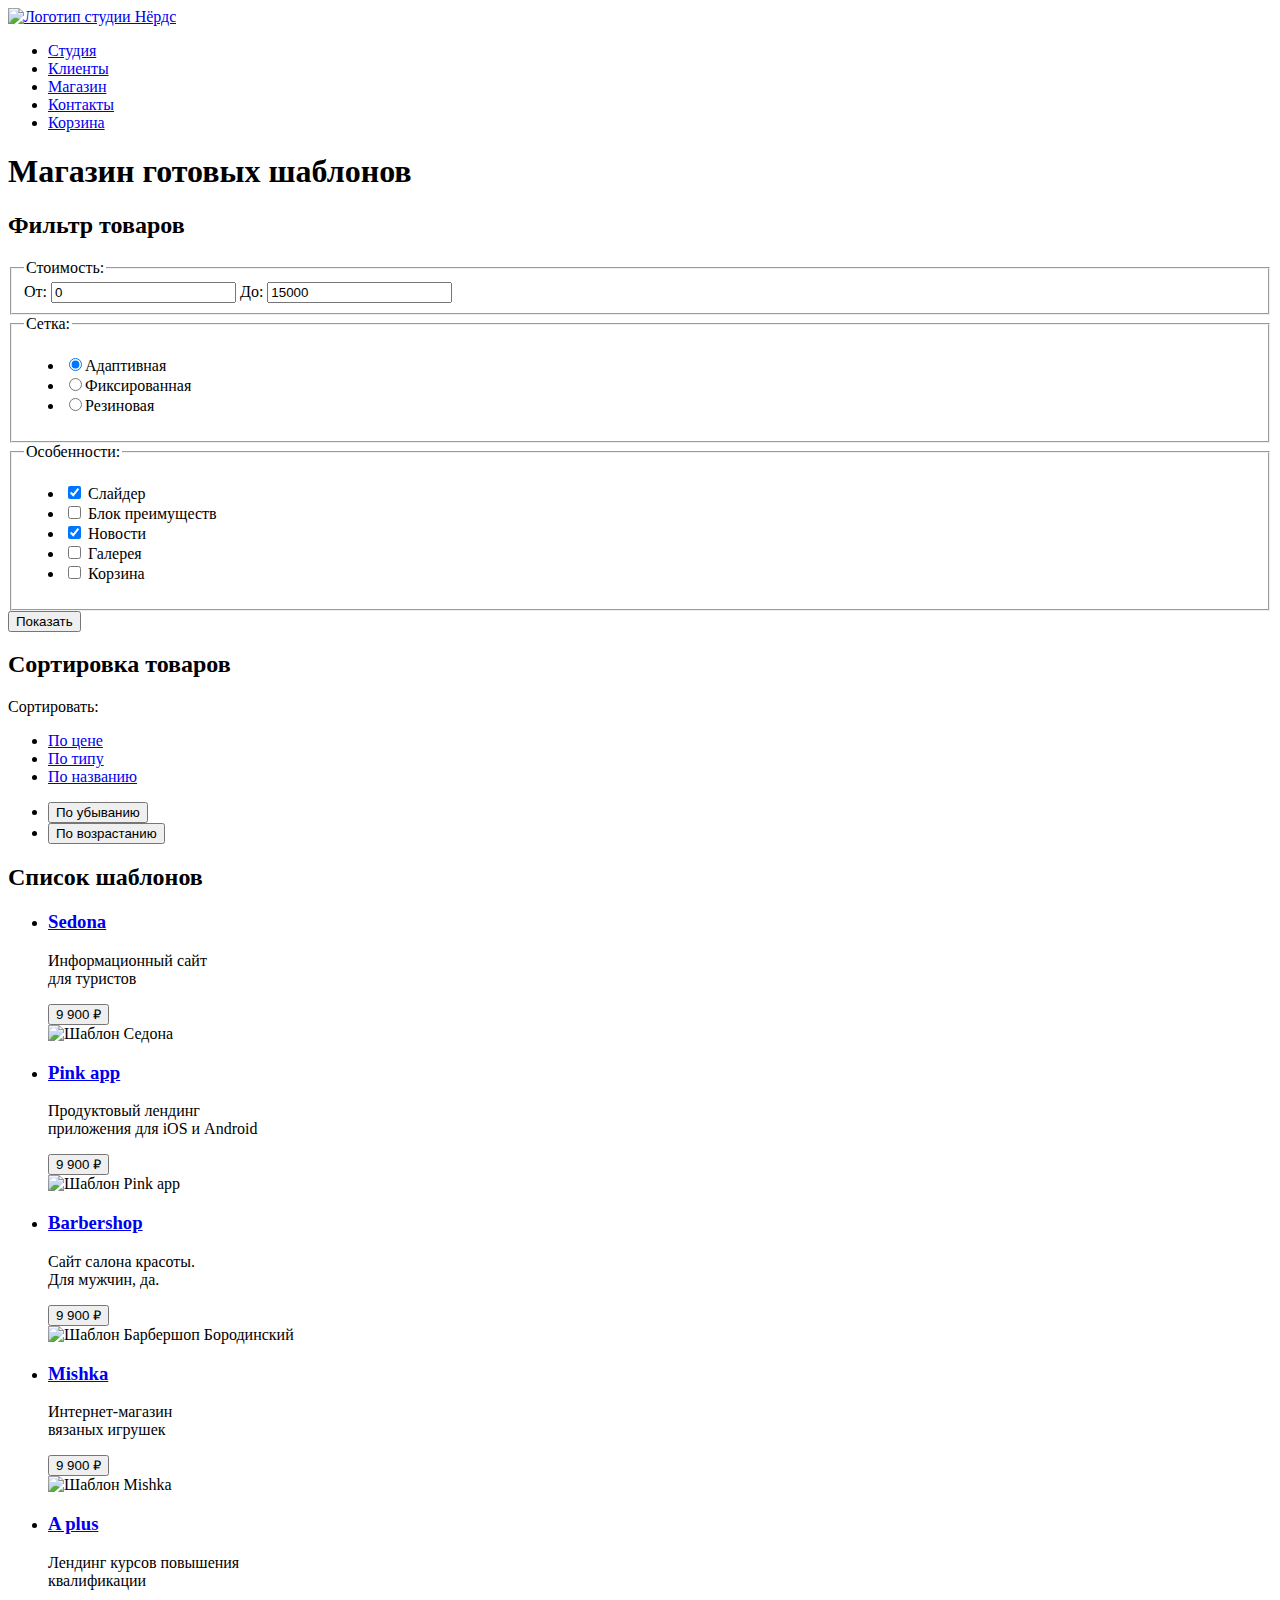
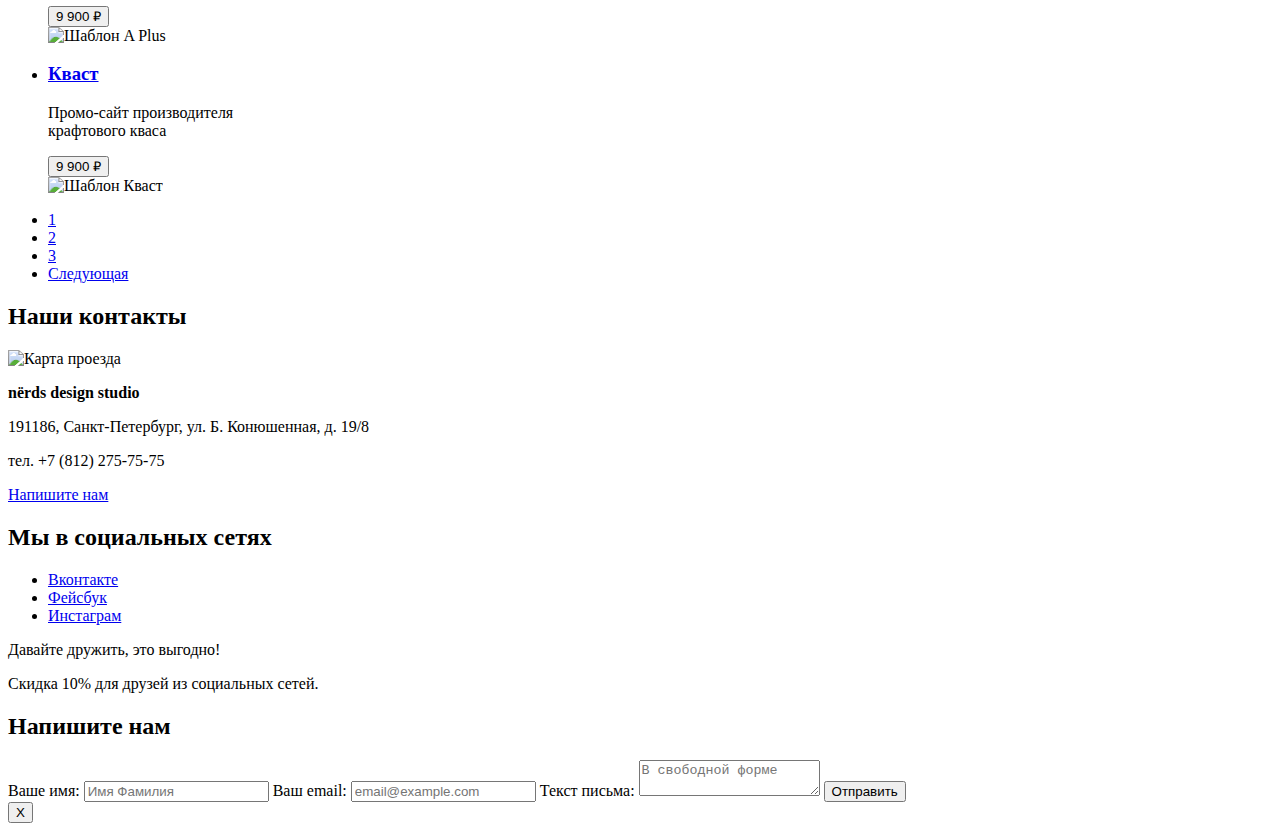
==== catalog.html @ 78744dea "Правки страницы каталога" ====
<!DOCTYPE html>
<html lang="ru">
  <head>
    <meta charset="utf-8">
    <title>HTML Academy: Нёрдс</title>
  </head>
  <body>
    <header>
      <nav>
        <a href="index.html" title="Перейти на главную страницу">
          <img src="https://via.placeholder.com/150x100" alt="Логотип студии Нёрдс">
        </a>
        <ul>
          <li><a href="#">Студия</a></li>
          <li><a href="#">Клиенты</a></li>
          <li><a href="#">Магазин</a></li>
          <li><a href="#">Контакты</a></li>
          <li><a href="#">Корзина</a></li>
        </ul>
      </nav>
    </header>

    <main>
      <h1>Магазин готовых шаблонов</h1>
      <section>
        <h2>Фильтр товаров</h2>
        <form action="https://echo.htmlacademy.ru">
          <fieldset>
            <legend>Стоимость:</legend>
            <div>
              <!--TODO: Диапазон цен-->
            </div>
            <label>От:
              <input type="number" name="min-price" value="0">
            </label>
            <label>До:
              <input type="number" name="max-price" value="15000">
            </label>
          </fieldset>
          <fieldset>
            <legend>Сетка:</legend>
            <ul>
              <li>
                <label>
                  <input type="radio" name="grid" value="adaptive" checked>Адаптивная
                </label>
              </li>
              <li>
                <label>
                  <input type="radio" name="grid" value="fixed">Фиксированная
                </label>
              </li>
              <li>
                <label>
                  <input type="radio" name="grid" value="flex">Резиновая
                </label>
              </li>
           </ul>
          </fieldset>
          <fieldset>
            <legend>Особенности:</legend>
            <ul>
              <li>
                <div>
                  <input type="checkbox" name="slider" id="filter-slider" checked>
                  <label for="filter-slider">Слайдер</label>
                </div>
              </li>
              <li>
                <div>
                  <input type="checkbox" name="advantages" id="filter-advantages">
                  <label for="filter-advantages">Блок преимуществ</label>
                </div>
              </li>
              <li>
                <div>
                  <input type="checkbox" name="news" id="filter-news" checked>
                  <label for="filter-news">Новости</label>
                </div>
              </li>
              <li>
                <div>
                  <input type="checkbox" name="gallery" id="filter-gallery">
                  <label for="filter-gallery">Галерея</label>
                </div>
              </li>
              <li>
                <div>
                  <input type="checkbox" name="cart" id="filter-cart">
                  <label for="filter-cart">Корзина</label>
                </div>
              </li>
            </ul>
          </fieldset>
          <button>Показать</button>
        </form>
      </section>

      <section>
        <h2>Сортировка товаров</h2>
        <p>Сортировать:</p>
        <ul>
          <li>
            <a href="#">По цене</a>
          </li>
          <li>
            <a href="#">По типу</a>
          </li>
          <li>
            <a href="#">По названию</a>
          </li>
        </ul>
        <ul>
          <li>
            <button type="button">
              <span>По убыванию</span>
            </button>
          </li>
          <li>
            <button type="button">
              <span>По возрастанию</span>
            </button>
          </li>
        </ul>
      </section>

      <section>
        <h2>Список шаблонов</h2>
        <ul>
          <li>
            <div>
              <a href="#">
                <h3>Sedona</h3>
              </a>
              <p>Информационный сайт<br> для туристов</p>
              <button type="button">9 900 ₽</button>
            </div>
            <img src="https://via.placeholder.com/150x100" alt="Шаблон Седона">
          </li>
          <li>
            <div>
              <a href="#">
                <h3>Pink app</h3>
              </a>
              <p>Продуктовый лендинг<br> приложения для iOS и Android</p>
              <button type="button">9 900 ₽</button>
            </div>
            <img src="https://via.placeholder.com/150x100" alt="Шаблон Pink app">
          </li>
          <li>
            <div>
              <a href="#">
                <h3>Barbershop</h3>
              </a>
              <p>Сайт салона красоты.<br> Для мужчин, да.</p>
              <button type="button">9 900 ₽</button>
            </div>
            <img src="https://via.placeholder.com/150x100" alt="Шаблон Барбершоп Бородинский">
          </li>
          <li>
            <div>
              <a href="#">
                <h3>Mishka</h3>
              </a>
              <p>Интернет-магазин<br> вязаных игрушек</p>
              <button type="button">9 900 ₽</button>
            </div>
            <img src="https://via.placeholder.com/150x100" alt="Шаблон Mishka">
          </li>
          <li>
            <div>
              <a href="#">
                <h3>A plus</h3>
              </a>
              <p>Лендинг курсов повышения<br> квалификации</p>
              <button type="button">9 900 ₽</button>
            </div>
            <img src="https://via.placeholder.com/150x100" alt="Шаблон A Plus">
          </li>
          <li>
            <div>
              <a href="#">
                <h3>Кваст</h3>
              </a>
              <p>Промо-сайт производителя<br> крафтового кваса</p>
              <button type="button">9 900 ₽</button>
            </div>
            <img src="https://via.placeholder.com/150x100" alt="Шаблон Кваст">
          </li>
        </ul>
        <div>
          <ul>
            <li>
              <a href="?page=1">
                <span>1</span>
              </a>
            </li>
            <li>
              <a href="#">
                <span>2</span>
              </a>
            </li>
            <li>
              <a href="#">
                <span>3</span>
              </a>
            </li>
            <li>
              <a href="#">
                <span>Следующая</span>
              </a>
            </li>
          </ul>
        </div>
      </section>
    </main>

    <footer>
      <section>
        <h2 >Наши контакты</h2>
        <img src="https://via.placeholder.com/150x100" alt="Карта проезда">
        <div>
          <p><b>nёrds design studio</b></p>
          <p>191186, Санкт-Петербург, ул. Б. Конюшенная, д. 19/8</p>
          <p>тел. +7 (812) 275-75-75</p>
          <a href="#">Напишите нам</a>
        </div>
      </section>

      <section>
        <h2>Мы в социальных сетях</h2>
          <ul>
            <li>
              <a href="#"><span>Вконтакте</span></a>
            </li>
            <li>
              <a href="#"><span>Фейсбук</span></a>
            </li>
            <li>
              <a href="#"><span>Инстаграм</span></a>
            </li>
          </ul>
          <div>
            <p>Давайте дружить, это выгодно!</p>
            <p>Скидка 10% для друзей из социальных сетей.</p>
          </div>
      </section>
    </footer>

    <section>
      <h2>Напишите нам</h2>
      <form action="https://echo.htmlacademy.ru" method="POST">
        <label>Ваше имя:
          <input type="text" name="fullname" placeholder="Имя Фамилия">
        </label>
        <label>Ваш email:
          <input type="email" name="email" placeholder="email@example.com">
        </label>
        <label>Текст письма:
          <textarea name="message" placeholder="В свободной форме"></textarea>
        </label>
        <button>Отправить</button>
      </form>
      <button aria-label="Закрыть окно" type="button"><span>X</span></button>
    </section>
  </body>
</html>
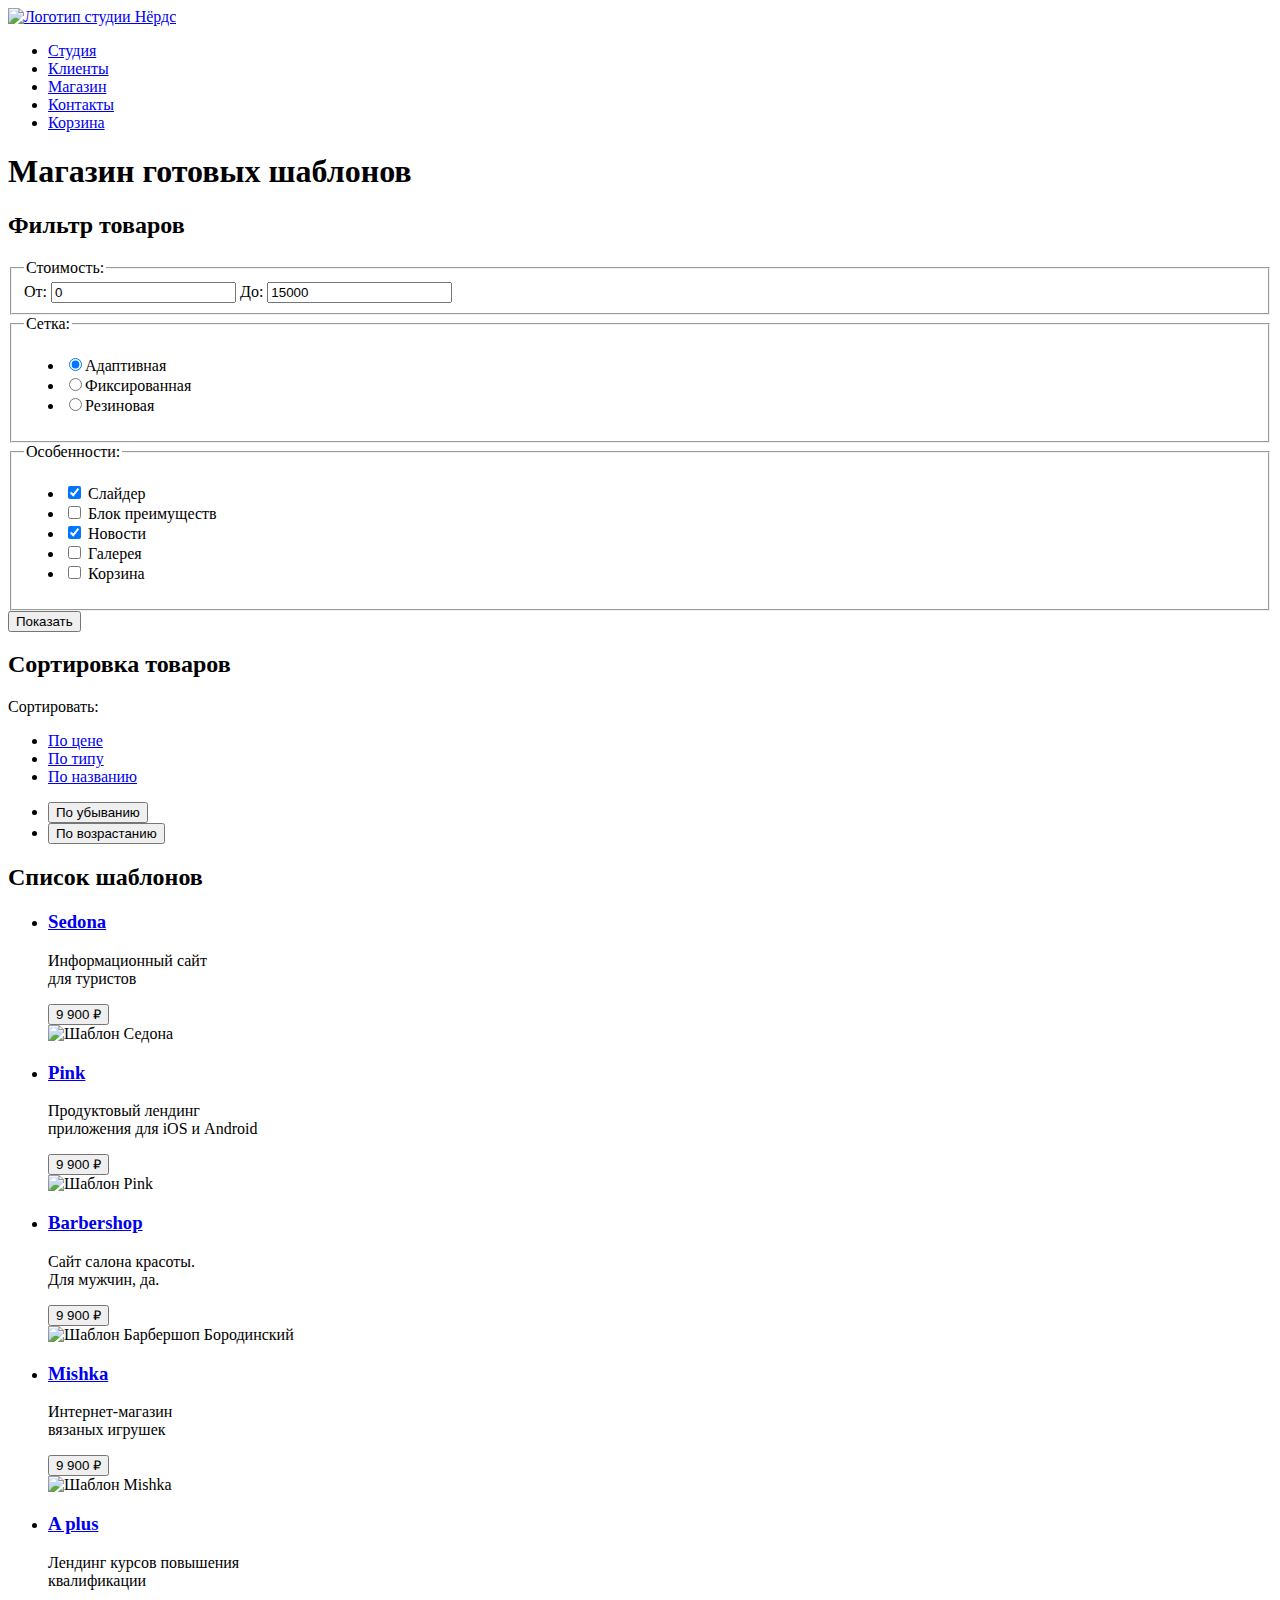
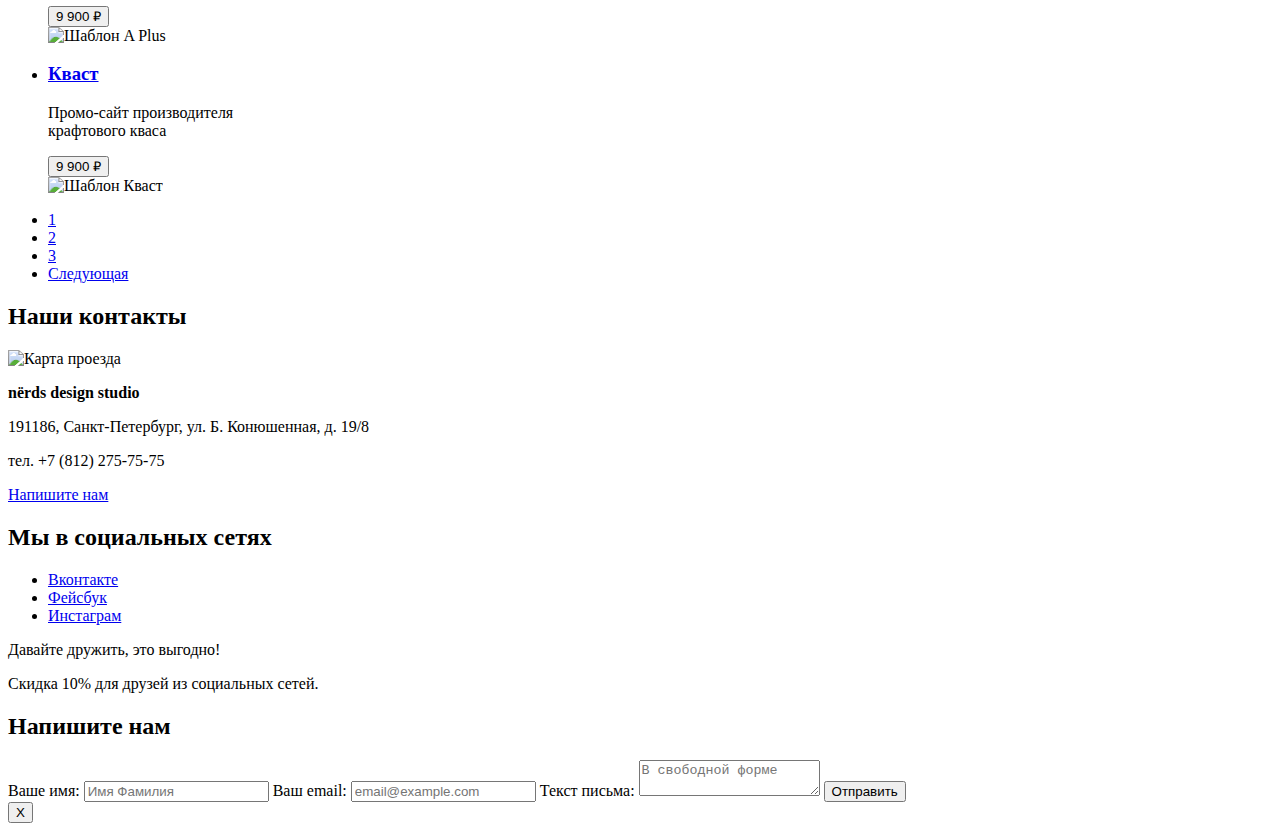
==== commit 59cae38e: "Правки страницы каталога №2" ====
--- a/catalog.html
+++ b/catalog.html
@@ -101,13 +101,13 @@
         <p>Сортировать:</p>
         <ul>
           <li>
-            <a href="#">По цене</a>
-          </li>
-          <li>
-            <a href="#">По типу</a>
-          </li>
-          <li>
-            <a href="#">По названию</a>
+            <a href="?sort=price">По цене</a>
+          </li>
+          <li>
+            <a href="?order=desc">По типу</a>
+          </li>
+          <li>
+            <a href="?order=asc">По названию</a>
           </li>
         </ul>
         <ul>
@@ -140,12 +140,12 @@
           <li>
             <div>
               <a href="#">
-                <h3>Pink app</h3>
+                <h3>Pink</h3>
               </a>
               <p>Продуктовый лендинг<br> приложения для iOS и Android</p>
               <button type="button">9 900 ₽</button>
             </div>
-            <img src="https://via.placeholder.com/150x100" alt="Шаблон Pink app">
+            <img src="https://via.placeholder.com/150x100" alt="Шаблон Pink">
           </li>
           <li>
             <div>
@@ -196,17 +196,17 @@
               </a>
             </li>
             <li>
-              <a href="#">
+              <a href="?page=2">
                 <span>2</span>
               </a>
             </li>
             <li>
-              <a href="#">
+              <a href="?page=3">
                 <span>3</span>
               </a>
             </li>
             <li>
-              <a href="#">
+              <a href="?page=next">
                 <span>Следующая</span>
               </a>
             </li>
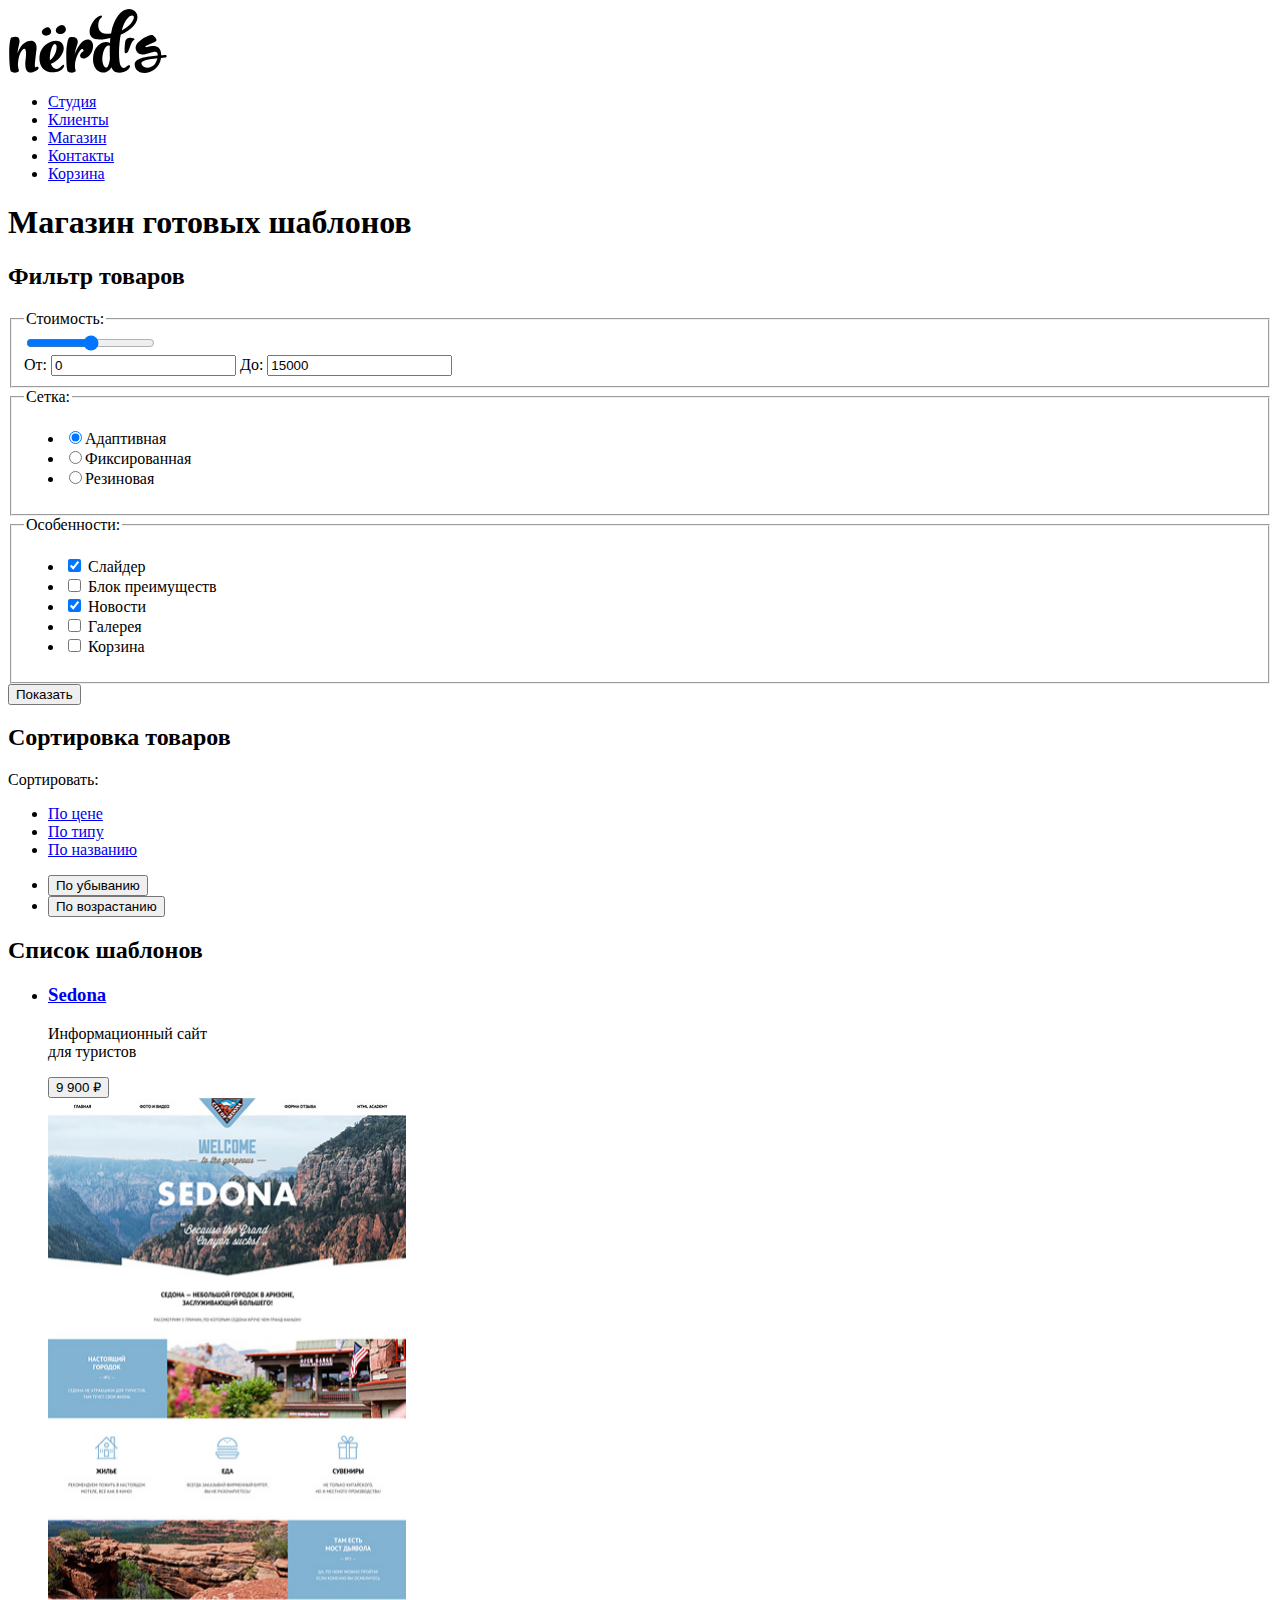
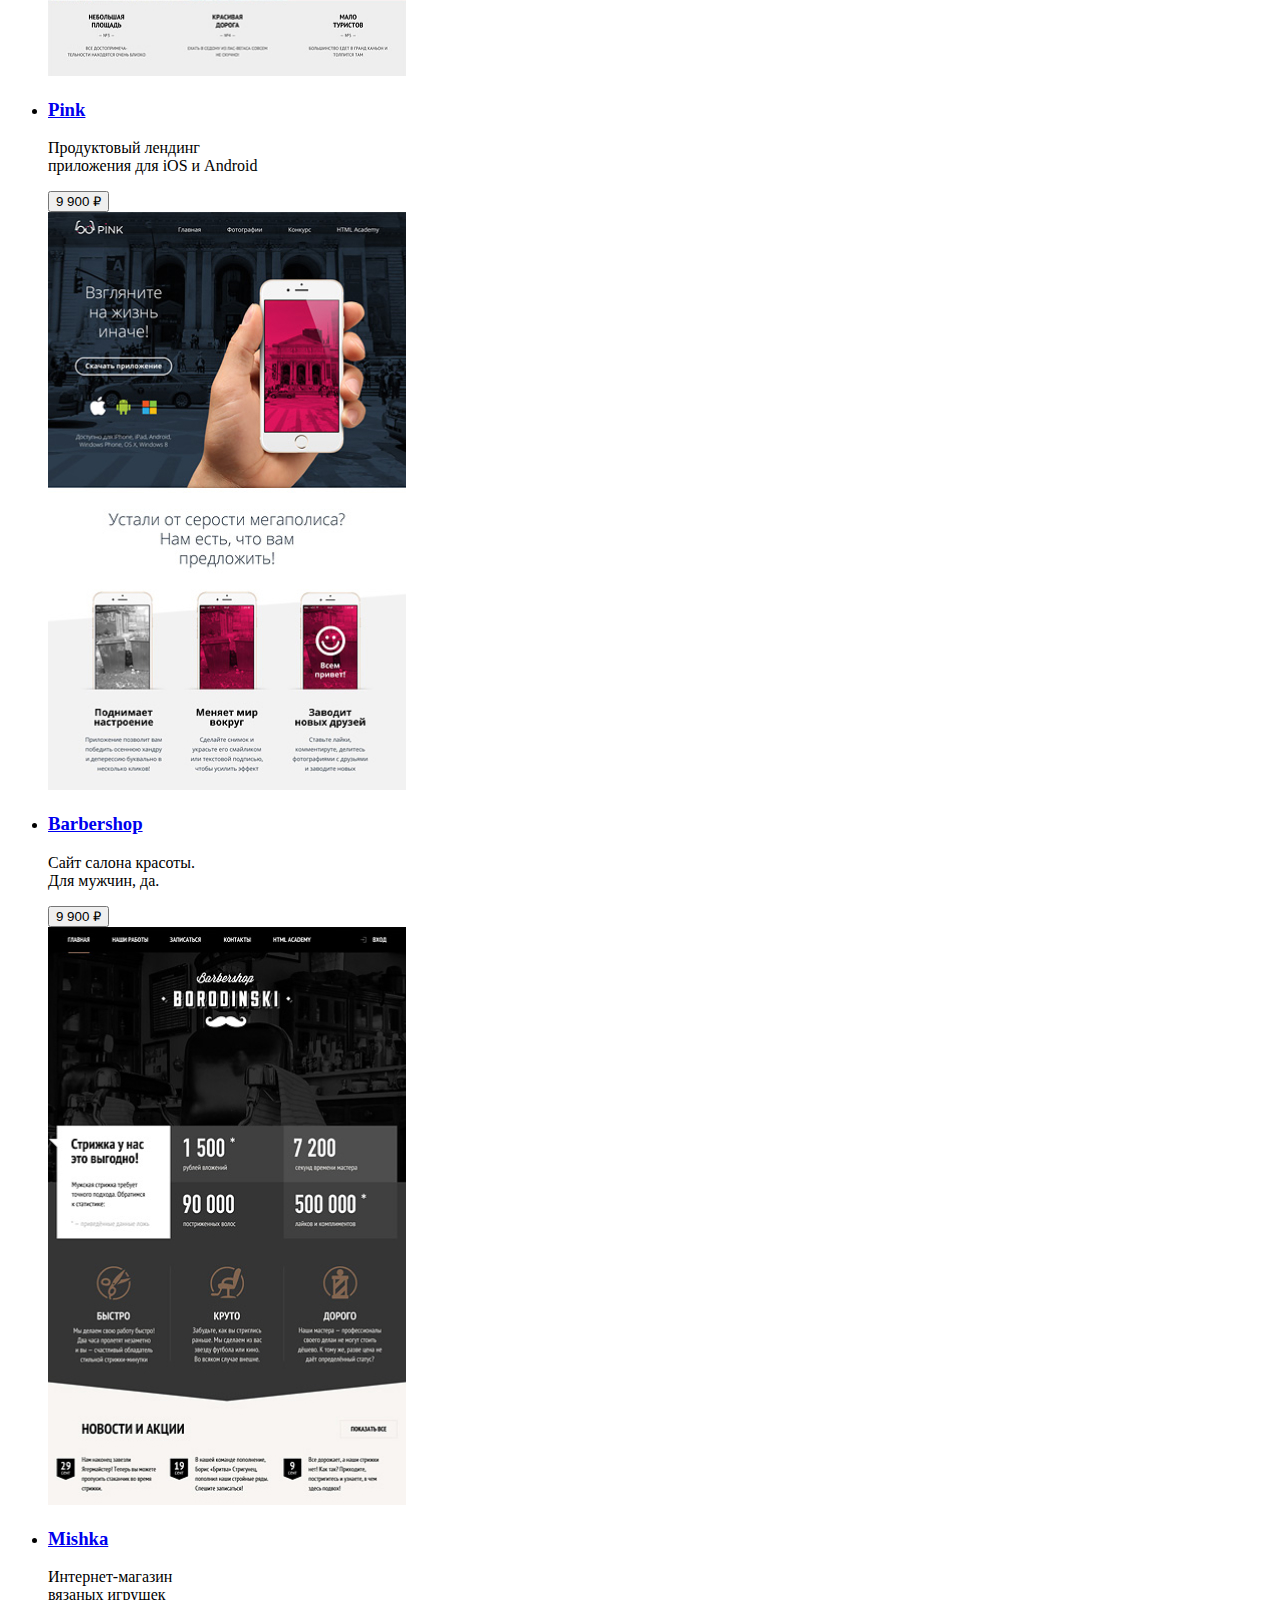
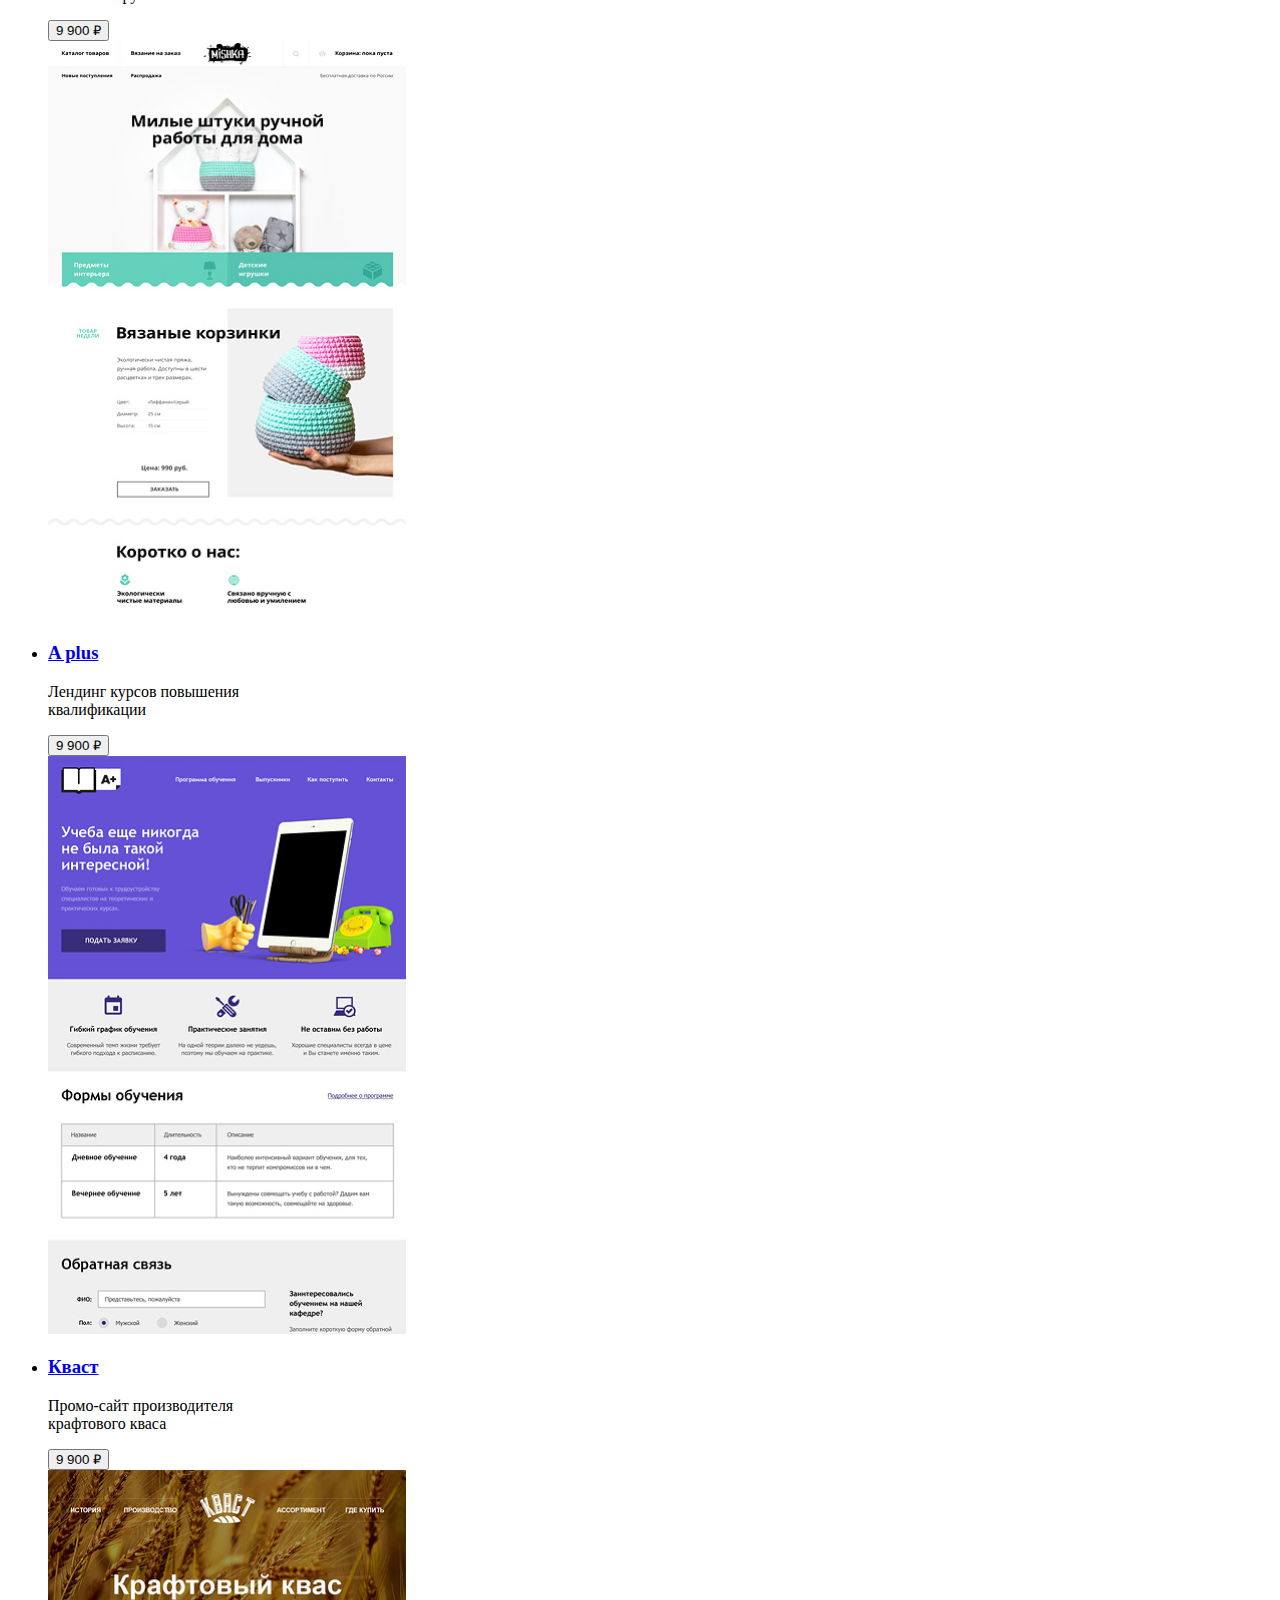
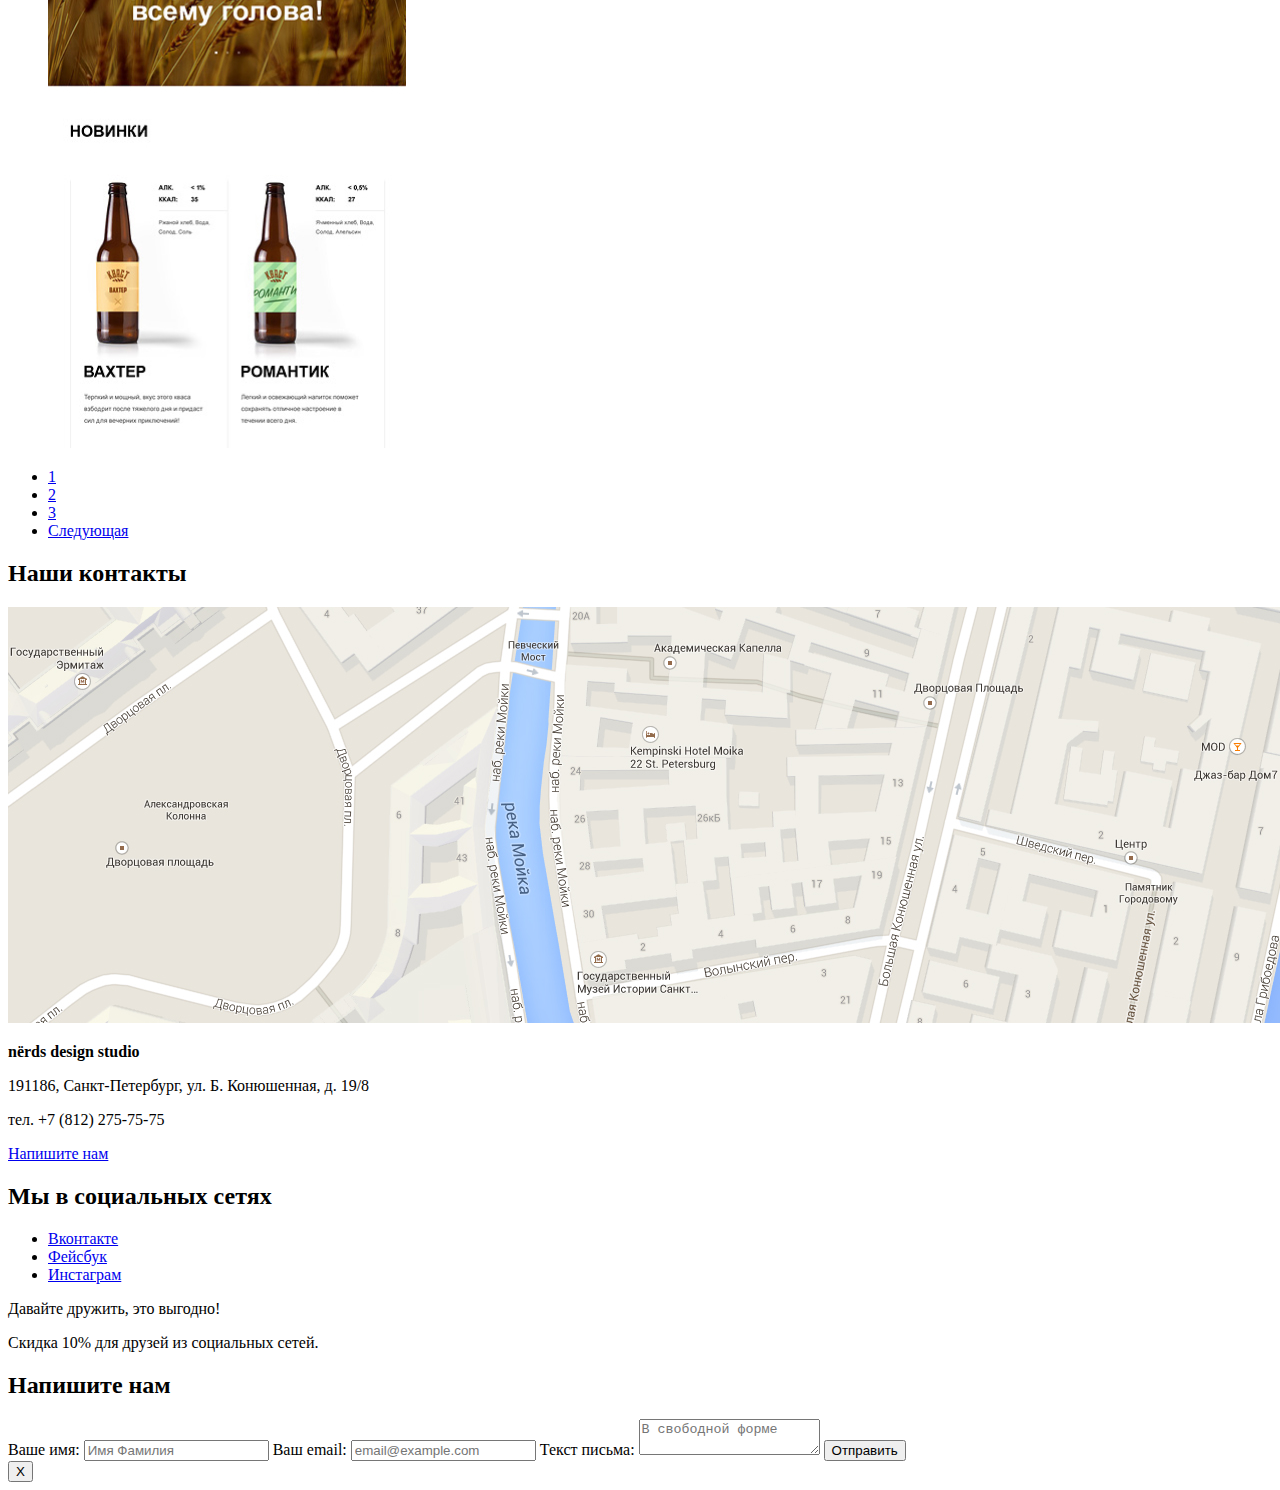
==== commit bf15a8c9: "Подключение графики" ====
--- a/catalog.html
+++ b/catalog.html
@@ -3,12 +3,16 @@
   <head>
     <meta charset="utf-8">
     <title>HTML Academy: Нёрдс</title>
+    <link rel="icon" href="favicon.ico">
+    <link rel="icon" href="img/icon.svg" type="image/svg+×ml">
+    <link rel="apple-touch-icon" href="img/icon.png">
+    <link rel="manifest" href="manifest.webmanifest">
   </head>
   <body>
     <header>
       <nav>
         <a href="index.html" title="Перейти на главную страницу">
-          <img src="https://via.placeholder.com/150x100" alt="Логотип студии Нёрдс">
+          <img src="img/nerds-logo.svg" width="160" height="65" alt="Логотип студии Нёрдс">
         </a>
         <ul>
           <li><a href="#">Студия</a></li>
@@ -28,6 +32,7 @@
           <fieldset>
             <legend>Стоимость:</legend>
             <div>
+              <input type="range" min="0" max="15000">
               <!--TODO: Диапазон цен-->
             </div>
             <label>От:
@@ -135,7 +140,7 @@
               <p>Информационный сайт<br> для туристов</p>
               <button type="button">9 900 ₽</button>
             </div>
-            <img src="https://via.placeholder.com/150x100" alt="Шаблон Седона">
+            <img src="img/sedona.jpg" width="358" height="578" alt="Шаблон Седона">
           </li>
           <li>
             <div>
@@ -145,7 +150,7 @@
               <p>Продуктовый лендинг<br> приложения для iOS и Android</p>
               <button type="button">9 900 ₽</button>
             </div>
-            <img src="https://via.placeholder.com/150x100" alt="Шаблон Pink">
+            <img src="img/pink.jpg" width="358" height="578" alt="Шаблон Pink">
           </li>
           <li>
             <div>
@@ -155,7 +160,7 @@
               <p>Сайт салона красоты.<br> Для мужчин, да.</p>
               <button type="button">9 900 ₽</button>
             </div>
-            <img src="https://via.placeholder.com/150x100" alt="Шаблон Барбершоп Бородинский">
+            <img src="img/barbershop.jpg" width="358" height="578" alt="Шаблон Барбершоп Бородинский">
           </li>
           <li>
             <div>
@@ -165,7 +170,7 @@
               <p>Интернет-магазин<br> вязаных игрушек</p>
               <button type="button">9 900 ₽</button>
             </div>
-            <img src="https://via.placeholder.com/150x100" alt="Шаблон Mishka">
+            <img src="img/mishka.jpg" width="358" height="578" alt="Шаблон Mishka">
           </li>
           <li>
             <div>
@@ -175,7 +180,7 @@
               <p>Лендинг курсов повышения<br> квалификации</p>
               <button type="button">9 900 ₽</button>
             </div>
-            <img src="https://via.placeholder.com/150x100" alt="Шаблон A Plus">
+            <img src="img/aplus.jpg" width="358" height="578" alt="Шаблон A Plus">
           </li>
           <li>
             <div>
@@ -185,29 +190,29 @@
               <p>Промо-сайт производителя<br> крафтового кваса</p>
               <button type="button">9 900 ₽</button>
             </div>
-            <img src="https://via.placeholder.com/150x100" alt="Шаблон Кваст">
+            <img src="img/kvast.jpg" width="358" height="578" alt="Шаблон Кваст">
           </li>
         </ul>
         <div>
           <ul>
             <li>
               <a href="?page=1">
-                <span>1</span>
+                1
               </a>
             </li>
             <li>
               <a href="?page=2">
-                <span>2</span>
+                2
               </a>
             </li>
             <li>
               <a href="?page=3">
-                <span>3</span>
+                3
               </a>
             </li>
             <li>
               <a href="?page=next">
-                <span>Следующая</span>
+                Следующая
               </a>
             </li>
           </ul>
@@ -218,7 +223,7 @@
     <footer>
       <section>
         <h2 >Наши контакты</h2>
-        <img src="https://via.placeholder.com/150x100" alt="Карта проезда">
+        <img src="img/map.png" width="1440" height="416" alt="Карта проезда">
         <div>
           <p><b>nёrds design studio</b></p>
           <p>191186, Санкт-Петербург, ул. Б. Конюшенная, д. 19/8</p>
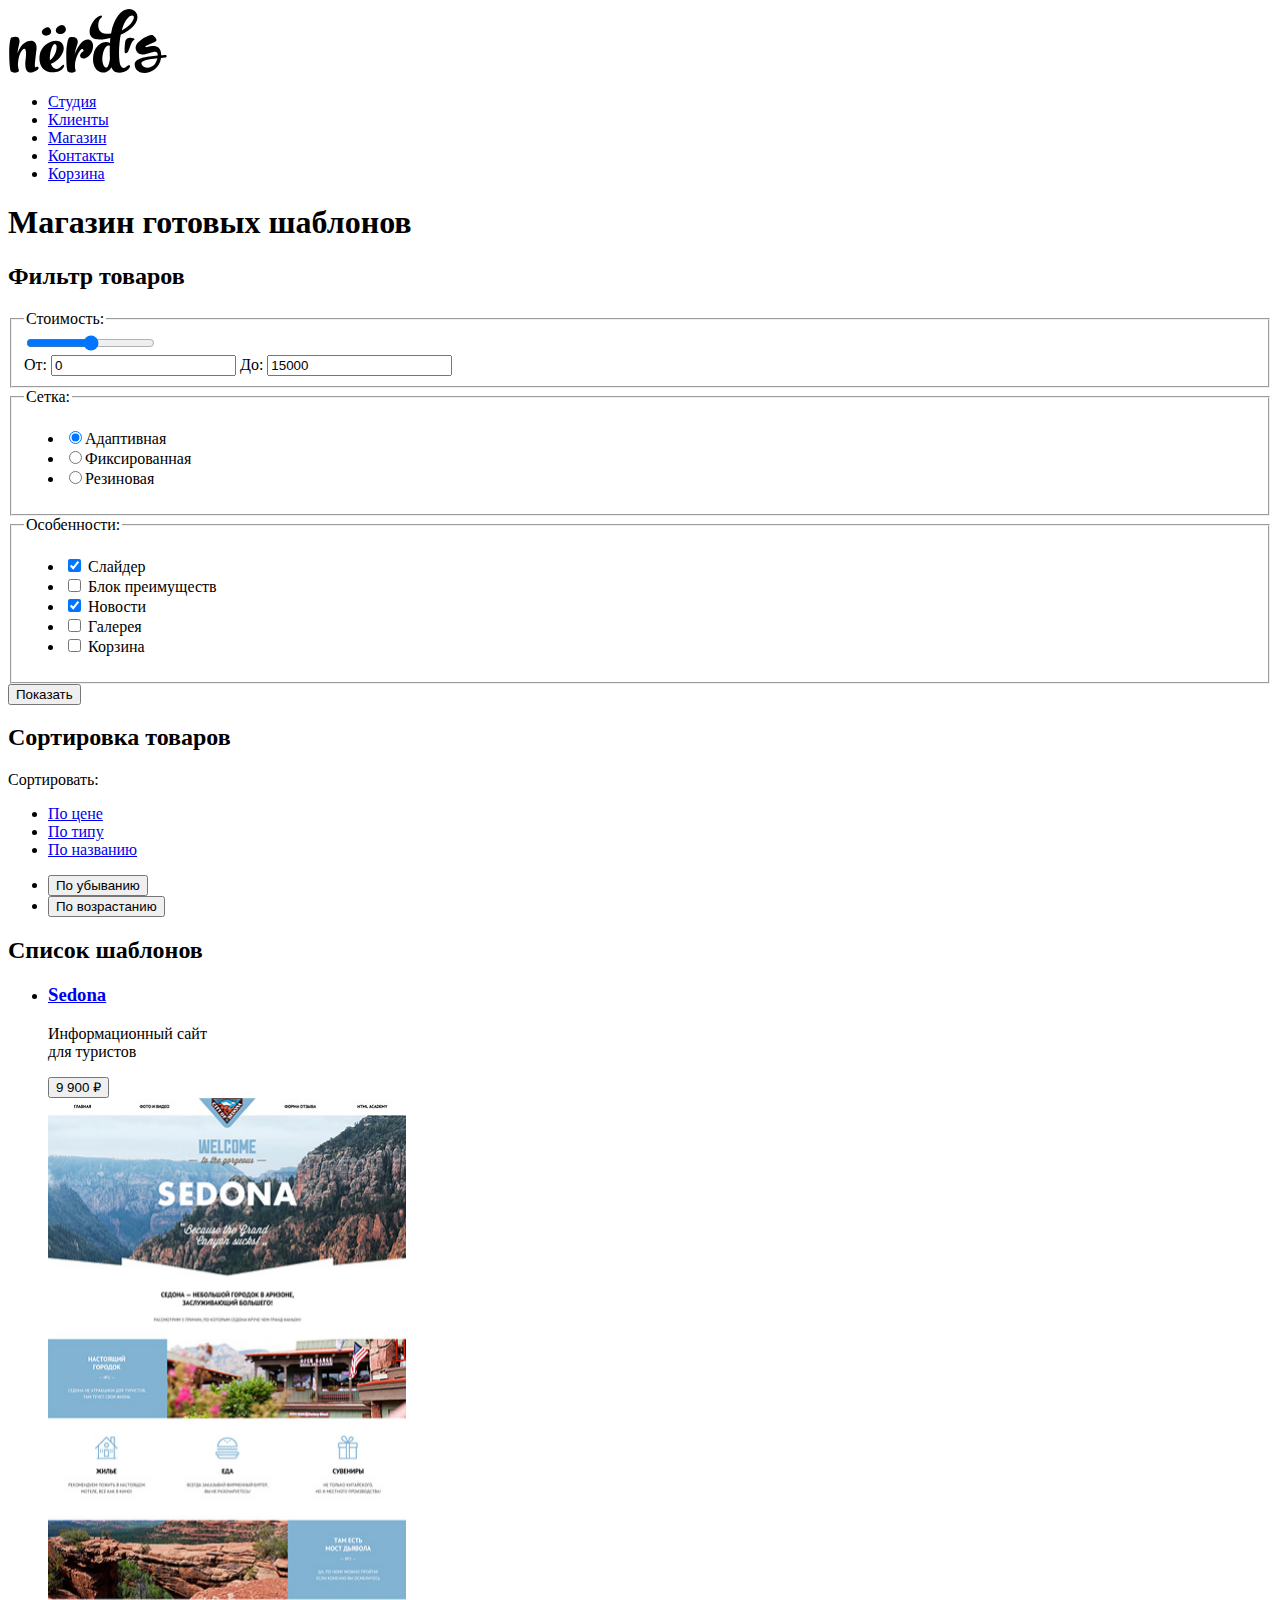
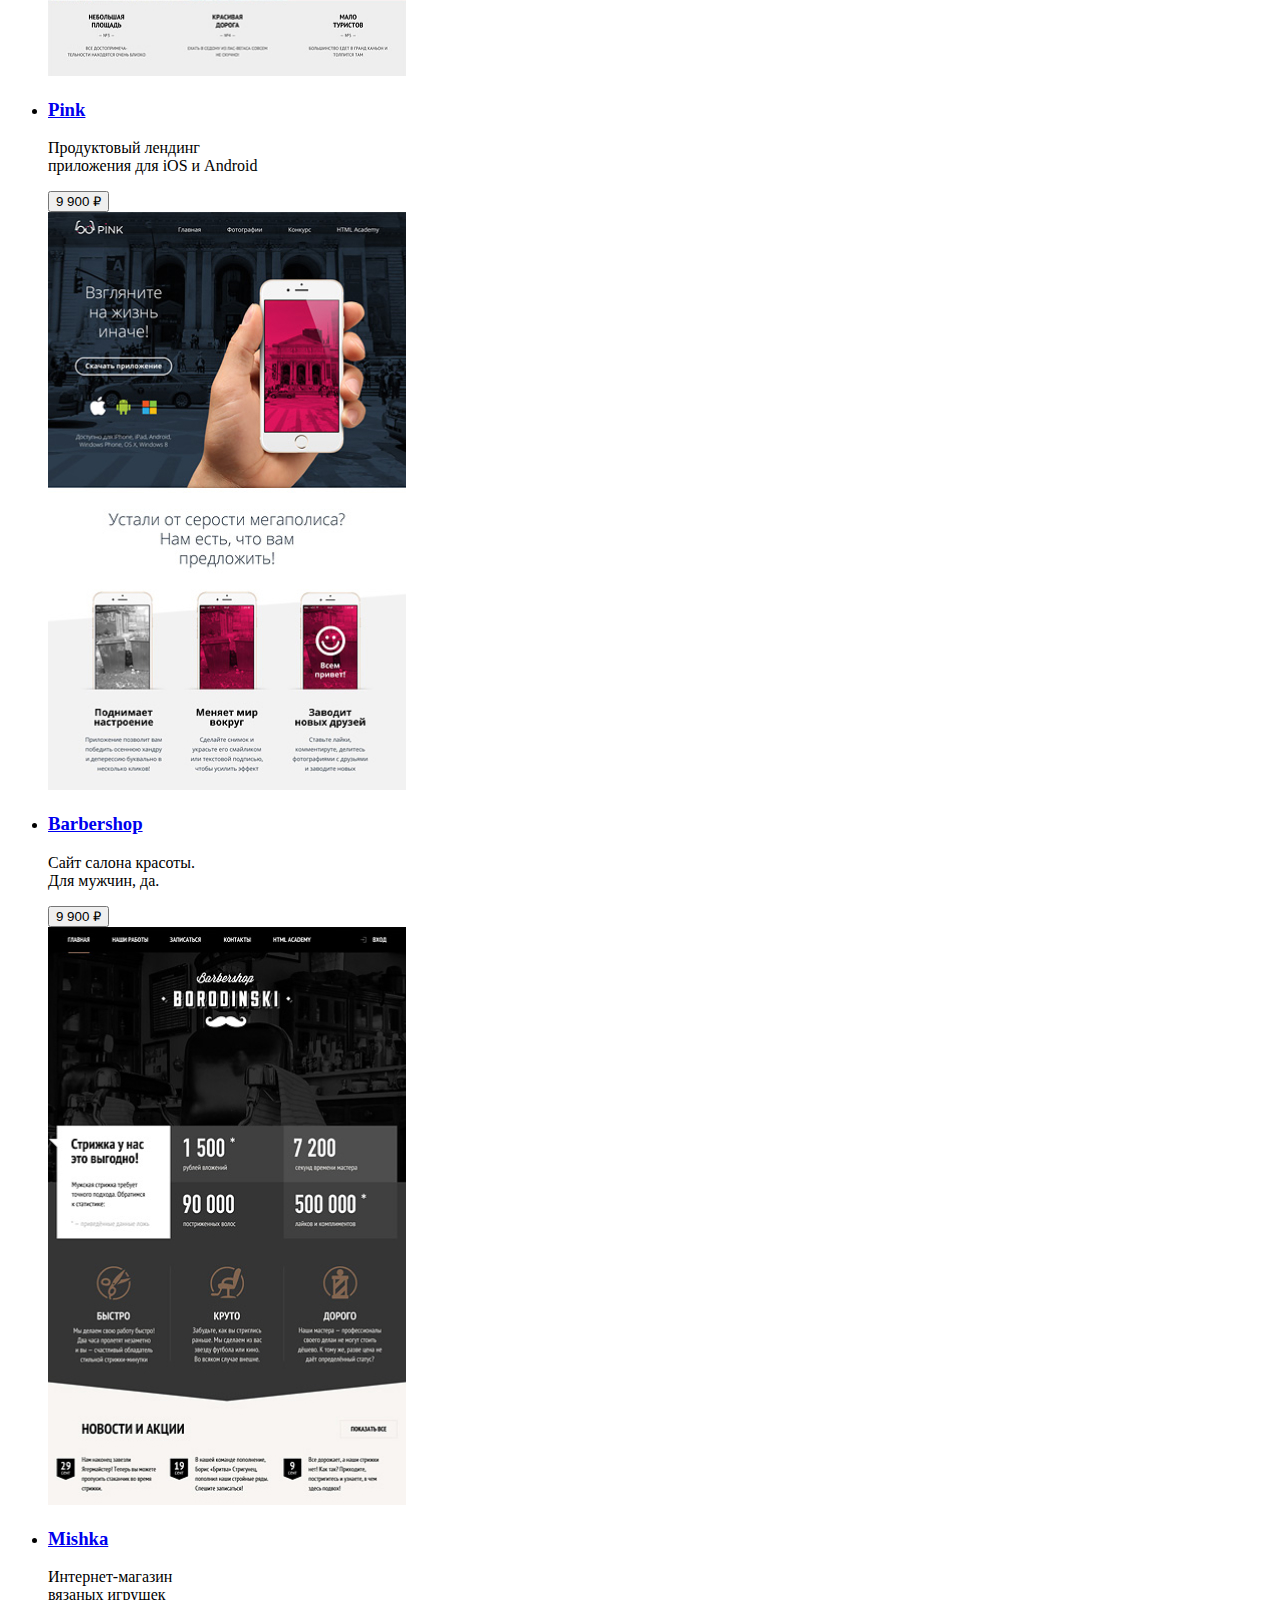
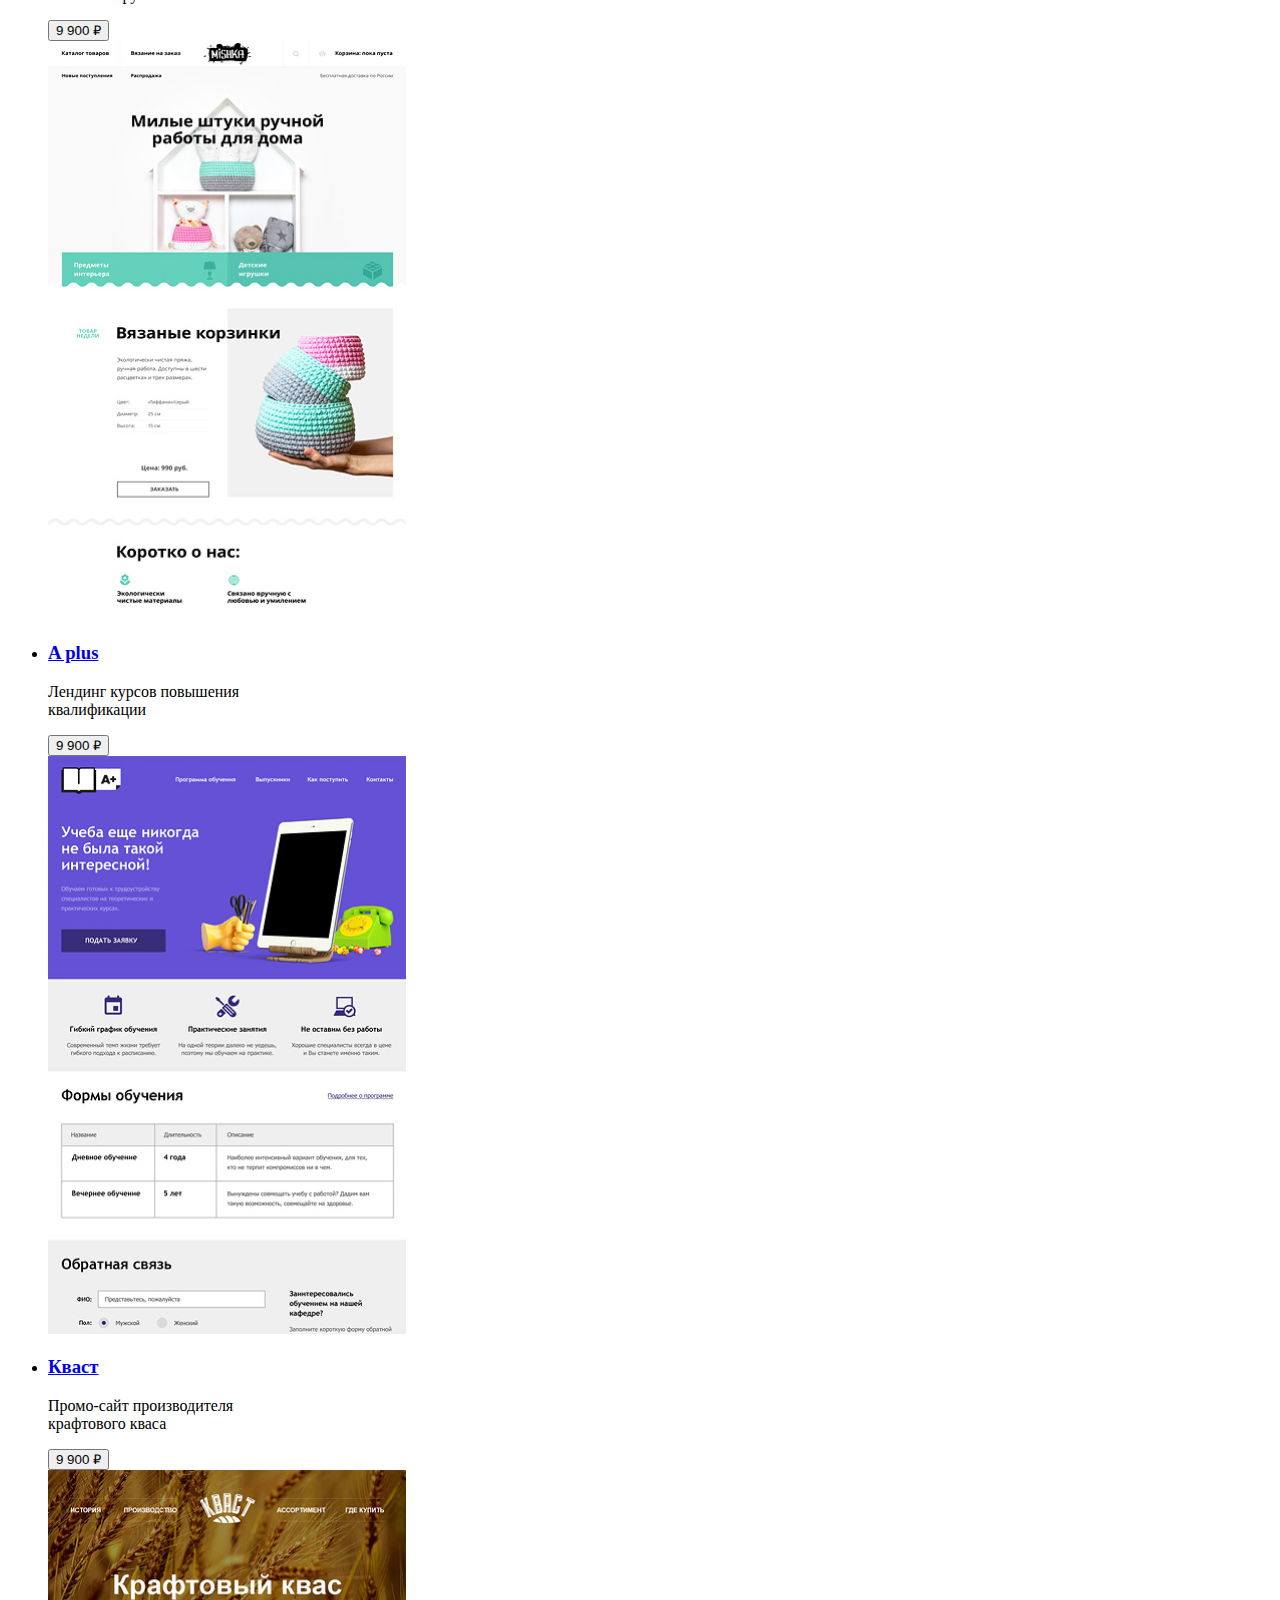
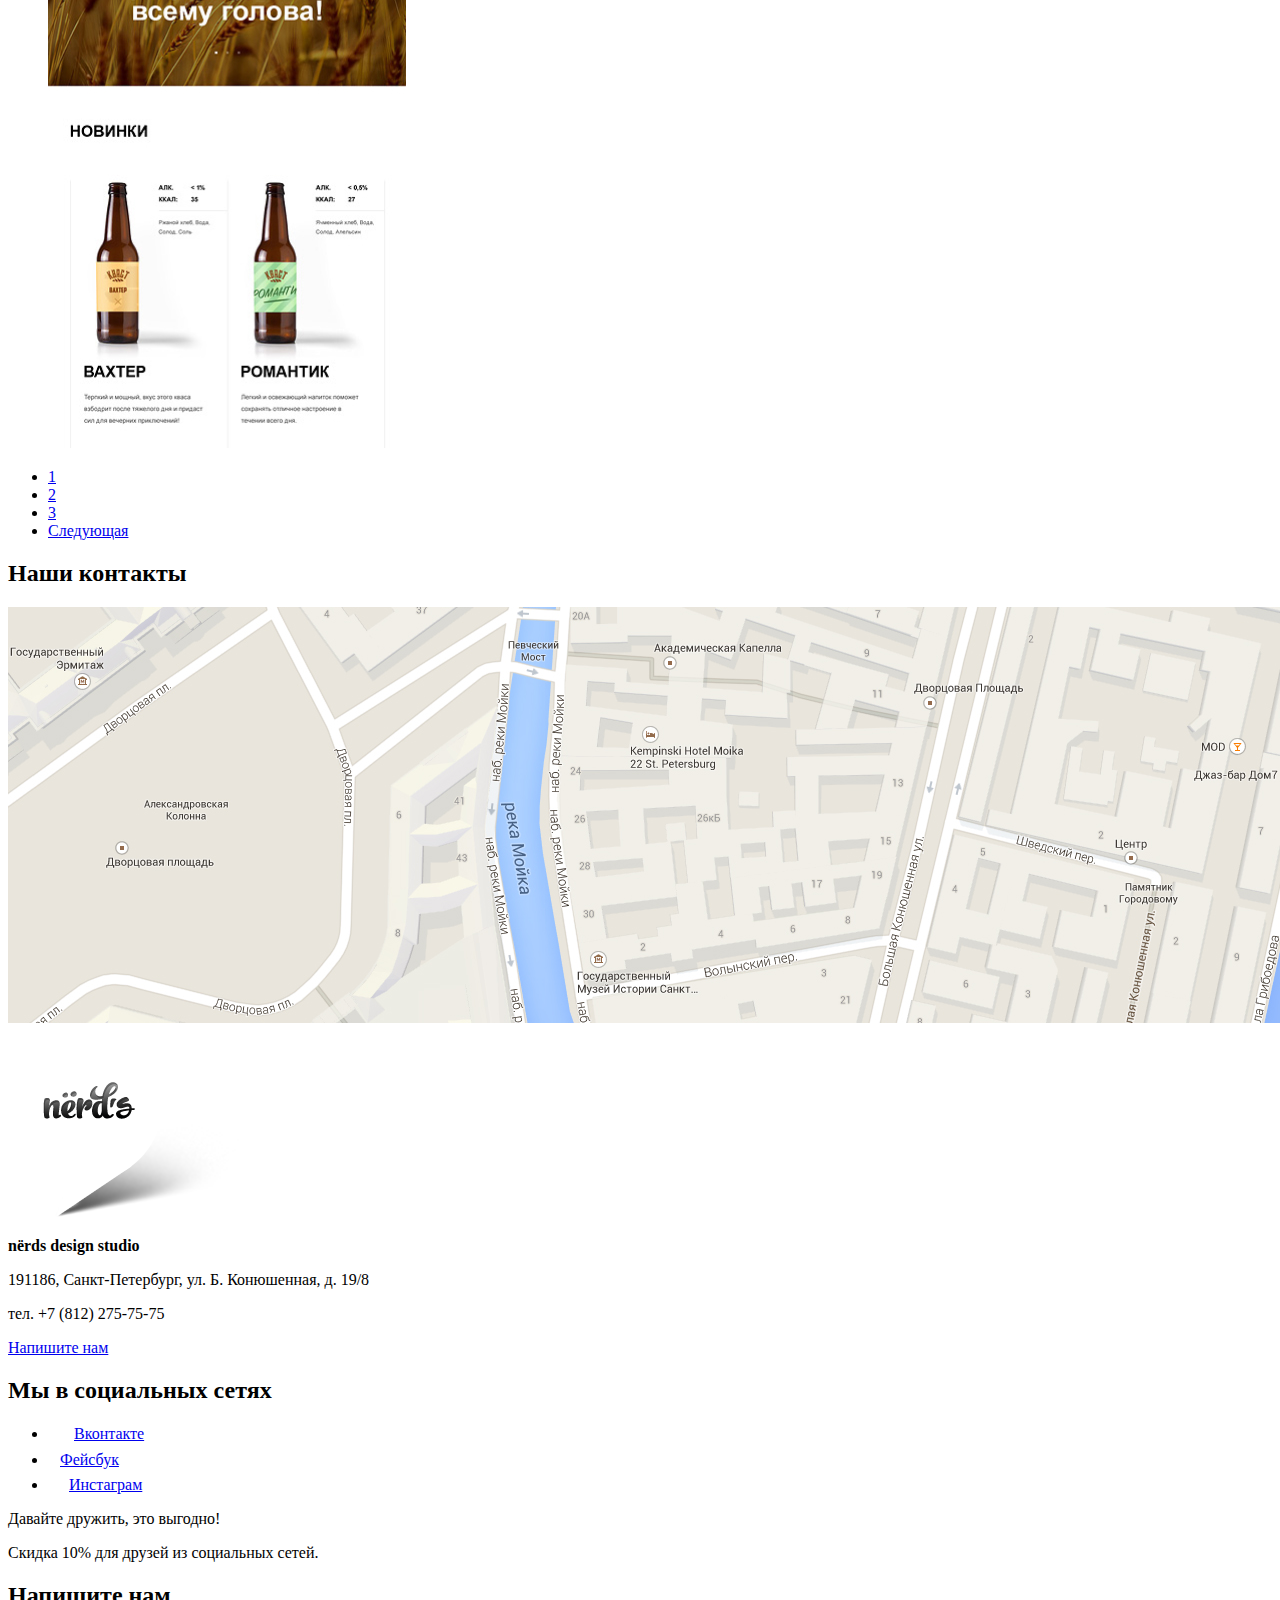
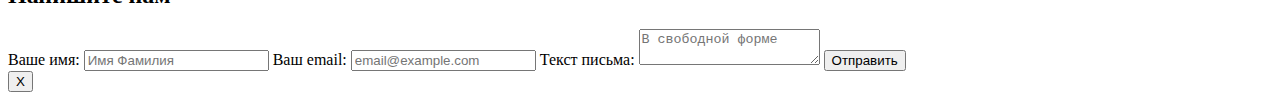
==== commit 5a5bf5f1: "Графика всех страниц - правки" ====
--- a/catalog.html
+++ b/catalog.html
@@ -224,6 +224,7 @@
       <section>
         <h2 >Наши контакты</h2>
         <img src="img/map.png" width="1440" height="416" alt="Карта проезда">
+        <img src="img/map-marker.png" width="231" height="190" alt="Метка на карте">
         <div>
           <p><b>nёrds design studio</b></p>
           <p>191186, Санкт-Петербург, ул. Б. Конюшенная, д. 19/8</p>
@@ -236,13 +237,25 @@
         <h2>Мы в социальных сетях</h2>
           <ul>
             <li>
-              <a href="#"><span>Вконтакте</span></a>
-            </li>
-            <li>
-              <a href="#"><span>Фейсбук</span></a>
-            </li>
-            <li>
-              <a href="#"><span>Инстаграм</span></a>
+              <a href="#" title="Ссылка на социальную сеть Вконтакте">
+                <span>
+                  <img src="img/vk-icon.svg" width="26" height="15" alt="Логотип Вконтакте">Вконтакте
+                </span>
+              </a>
+            </li>
+            <li>
+              <a href="#" title="Ссылка на социальную сеть Фейсбук">
+                <span>
+                  <img src="img/fb-icon.svg" width="12" height="22" alt="Логотип Фейсбук">Фейсбук
+                </span>
+              </a>
+            </li>
+            <li>
+              <a href="#" title="Ссылка на социальную сеть Инстаграм">
+                <span>
+                  <img src="img/insta-icon.svg" width="21" height="21" alt="Логотип Инстаграм">Инстаграм
+                </span>
+              </a>
             </li>
           </ul>
           <div>
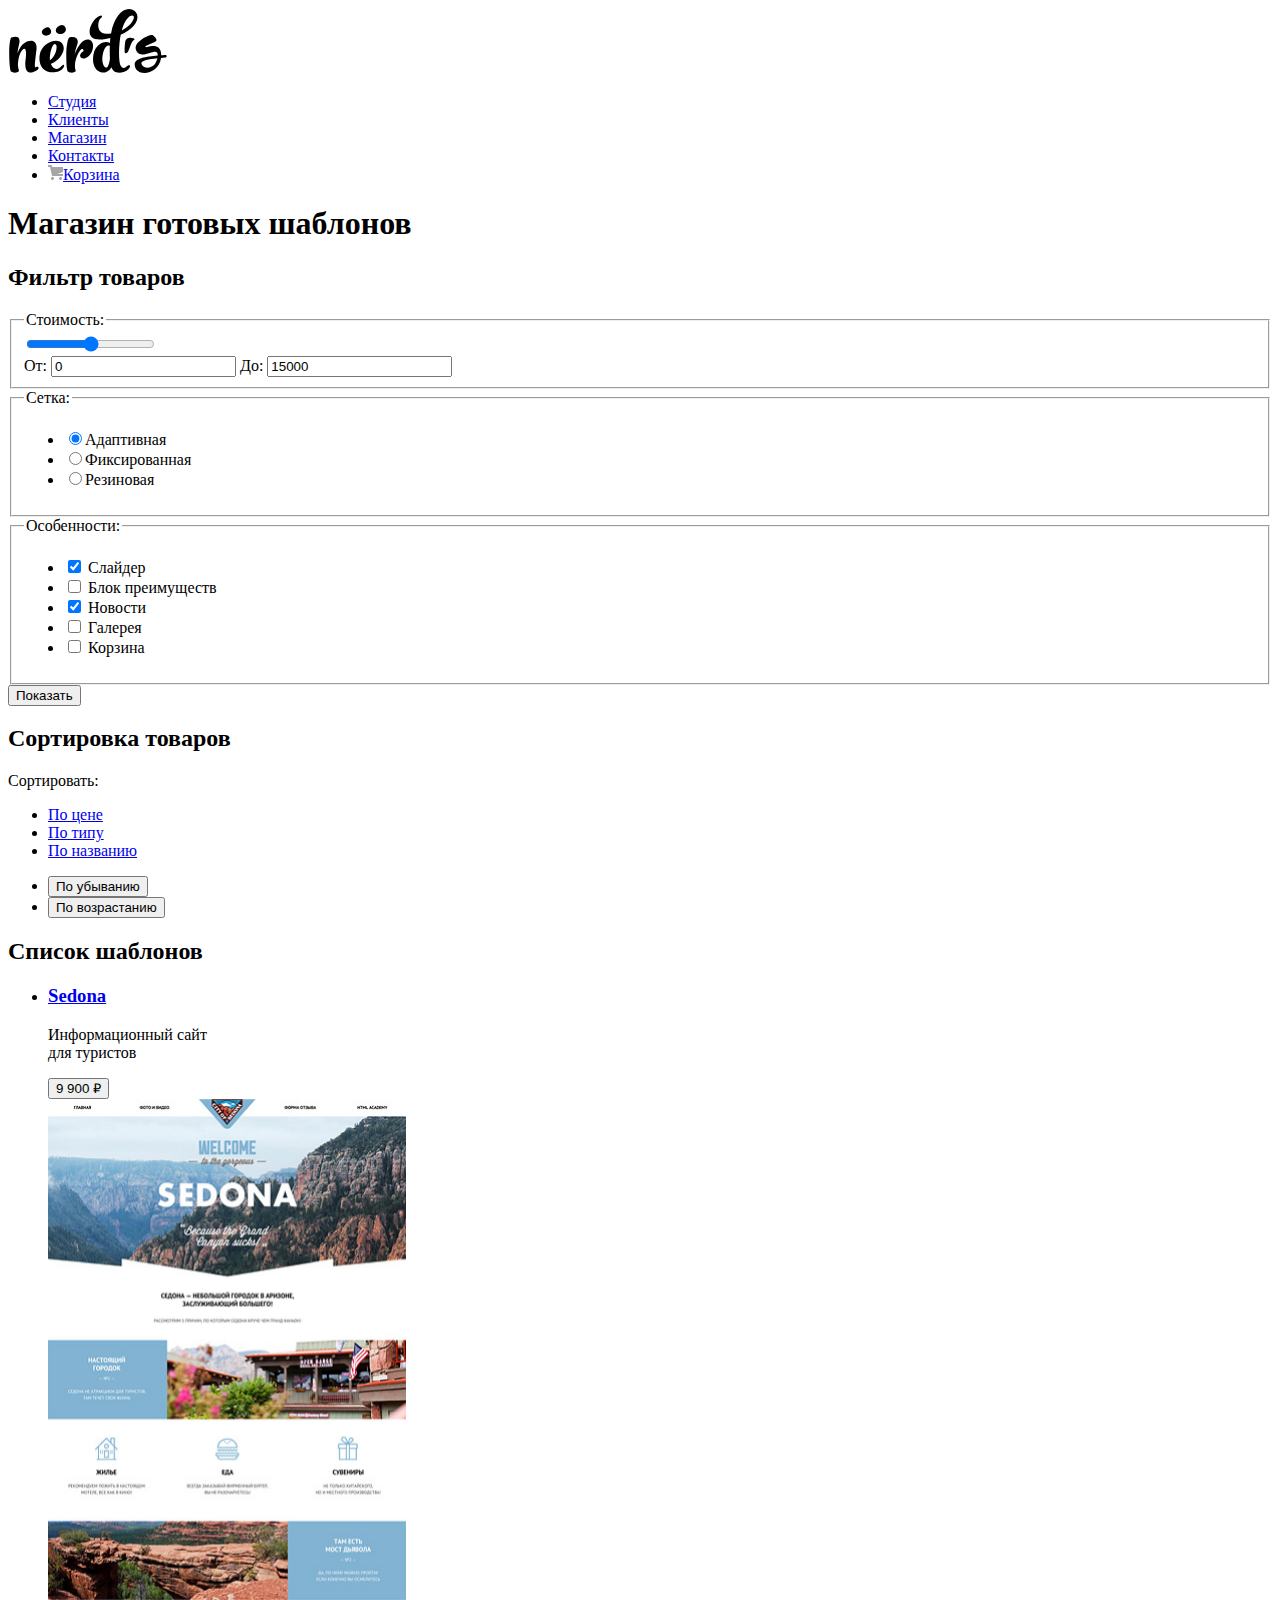
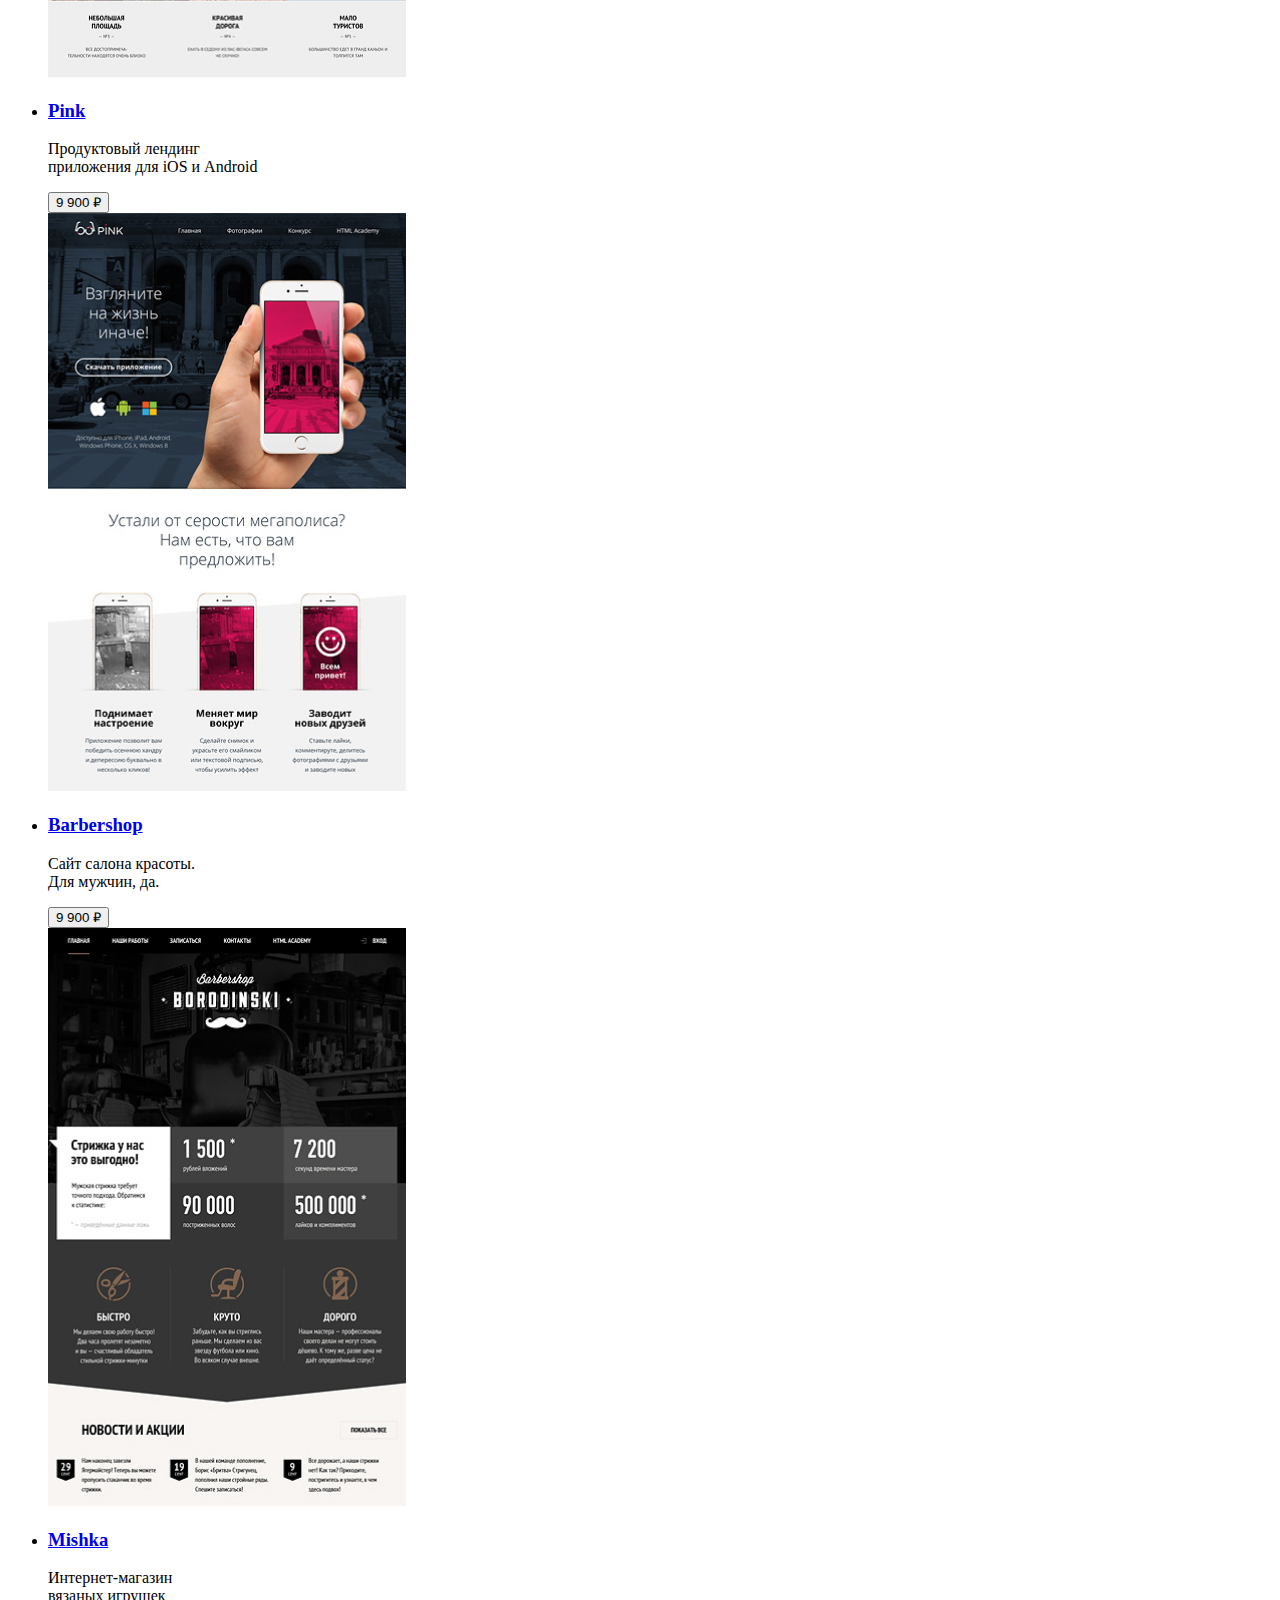
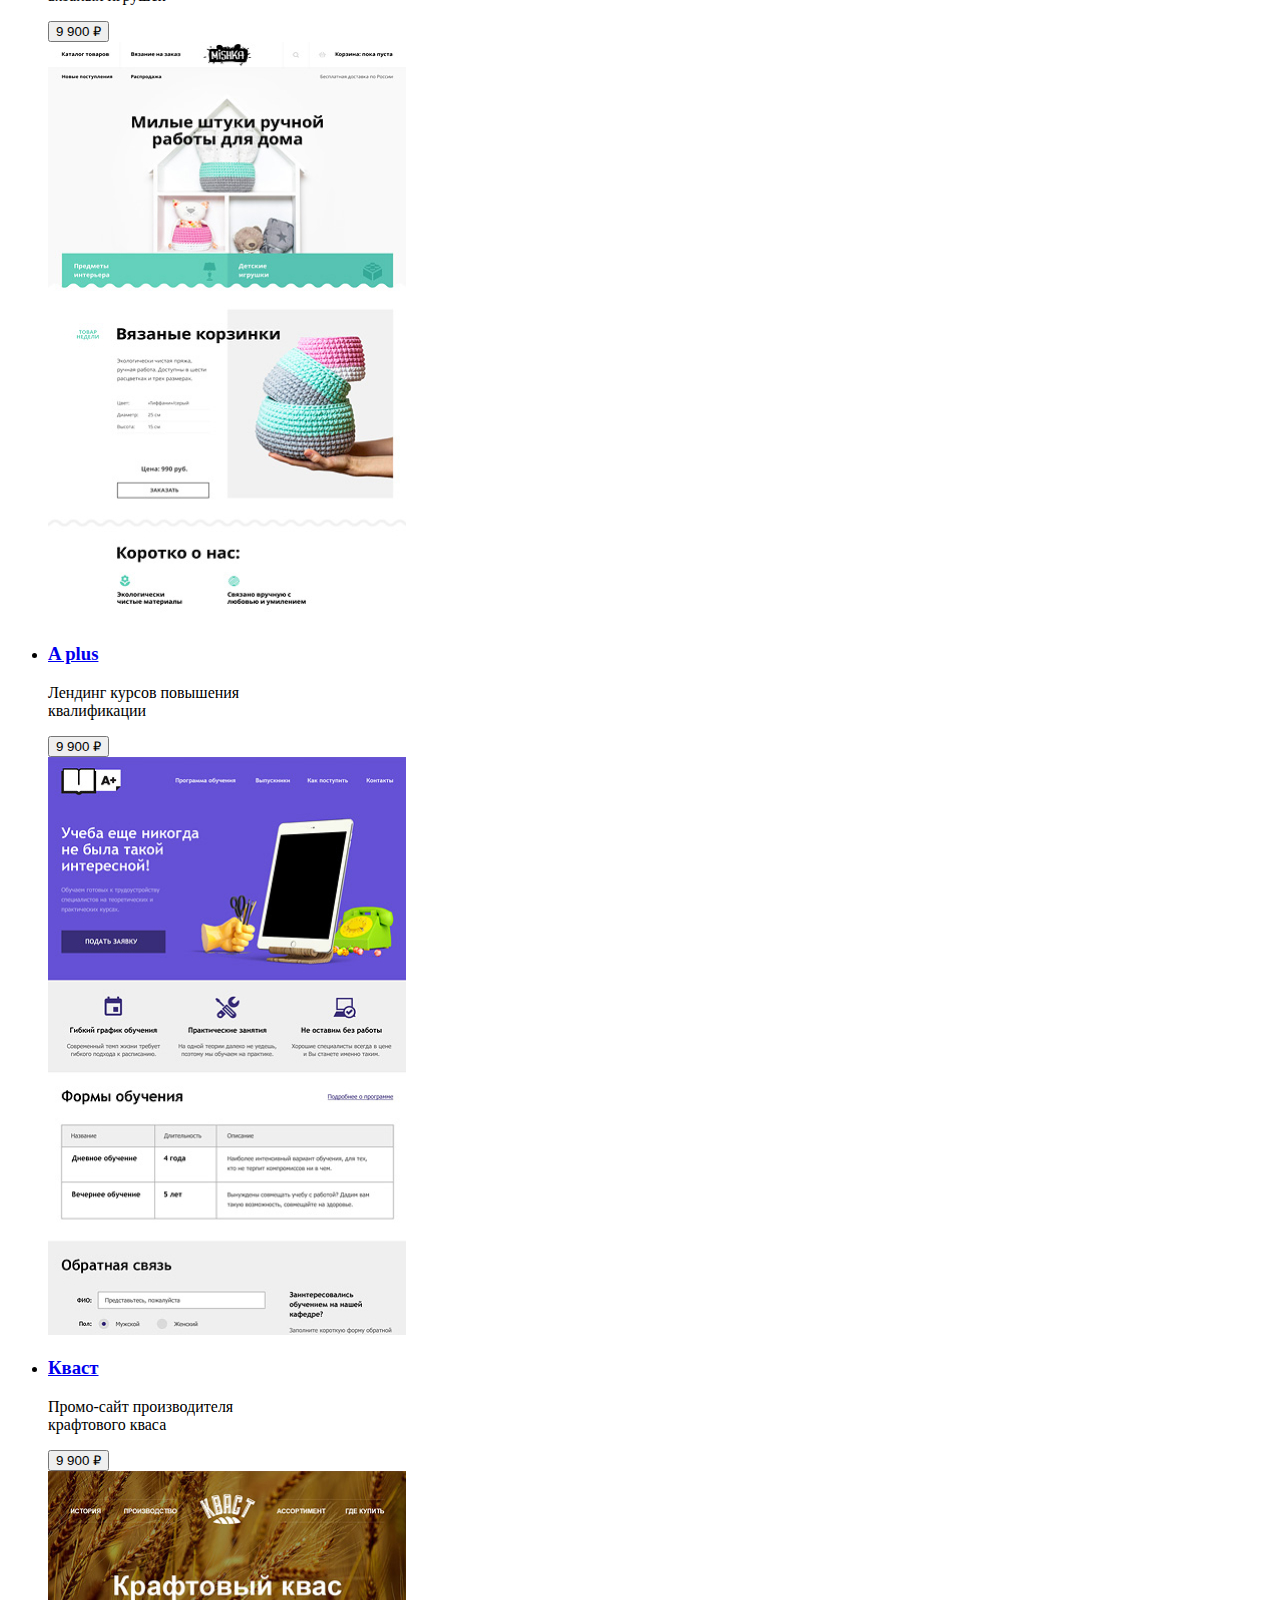
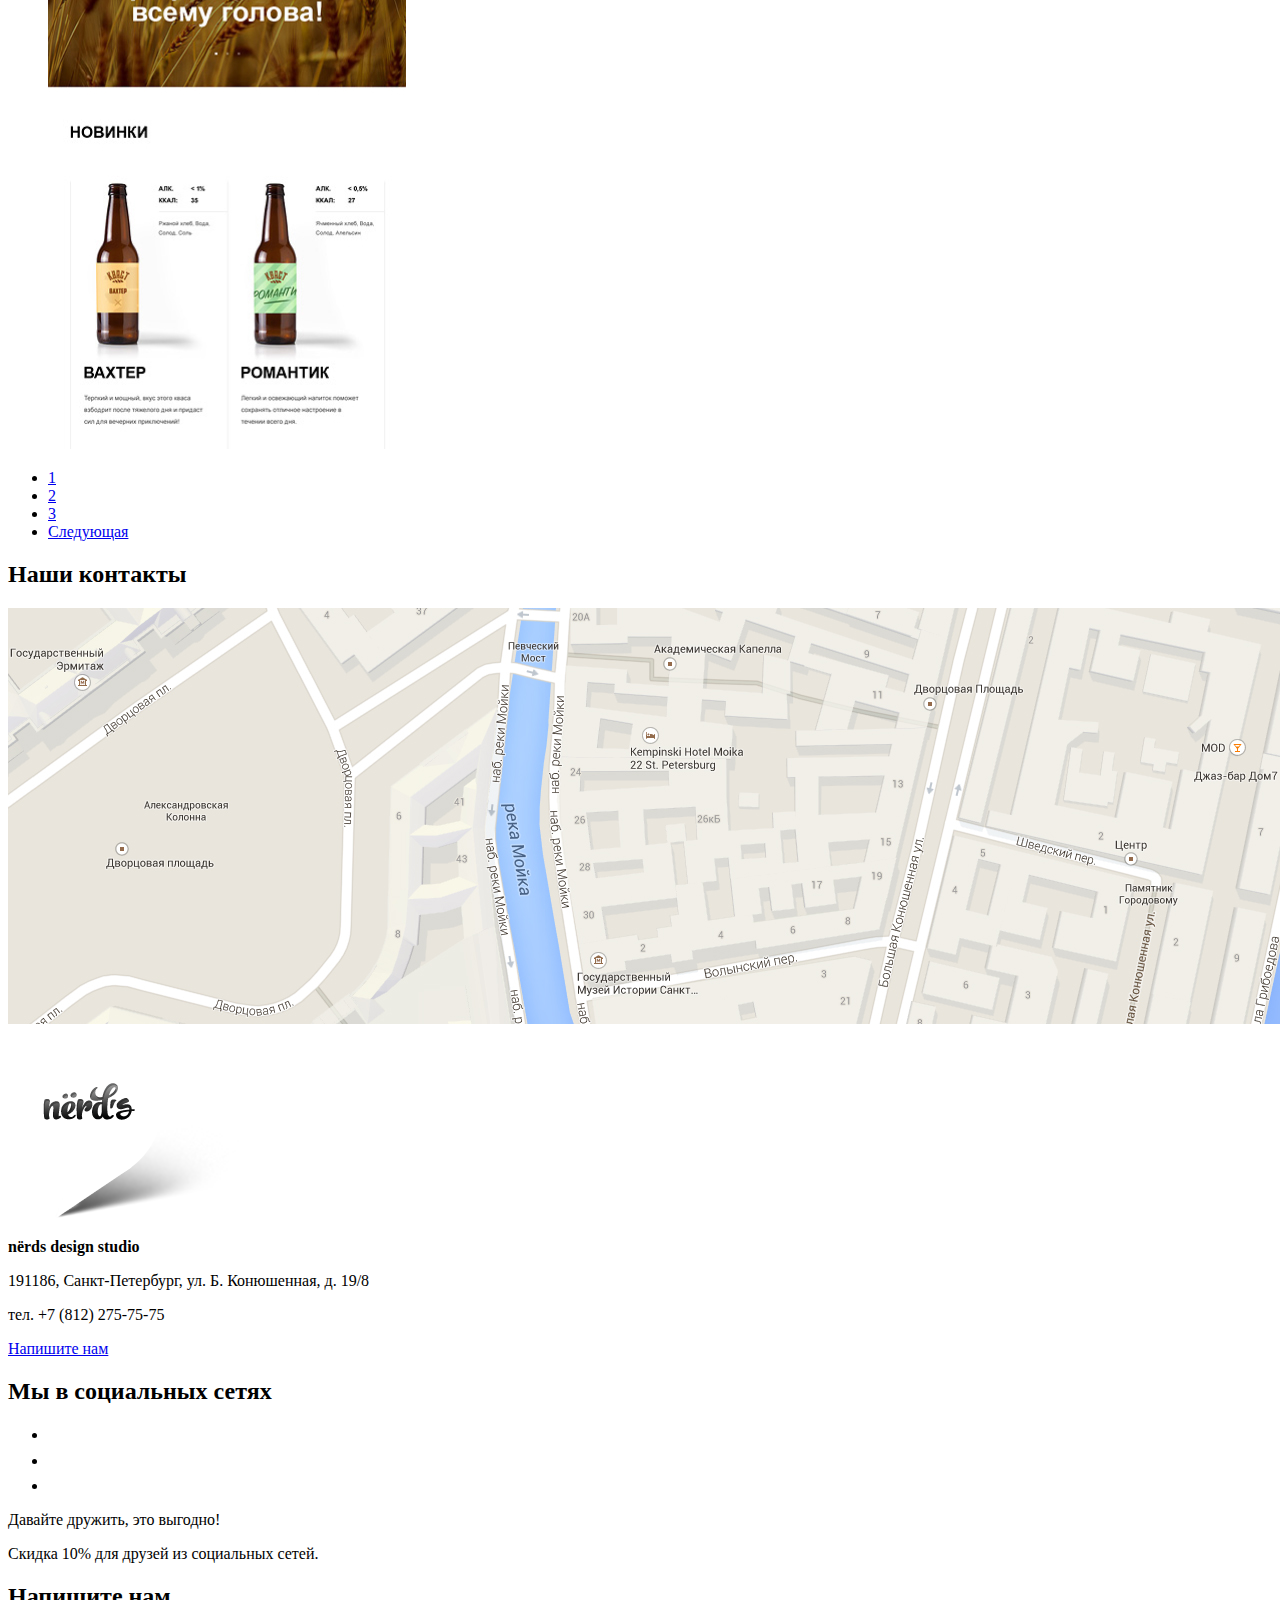
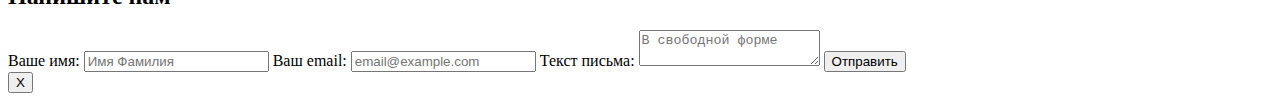
==== commit 495f7703: "Графика всех страниц правки - 2" ====
--- a/catalog.html
+++ b/catalog.html
@@ -4,7 +4,7 @@
     <meta charset="utf-8">
     <title>HTML Academy: Нёрдс</title>
     <link rel="icon" href="favicon.ico">
-    <link rel="icon" href="img/icon.svg" type="image/svg+×ml">
+    <link rel="icon" href="img/icon.svg" type="image/svg+xml">
     <link rel="apple-touch-icon" href="img/icon.png">
     <link rel="manifest" href="manifest.webmanifest">
   </head>
@@ -19,7 +19,11 @@
           <li><a href="#">Клиенты</a></li>
           <li><a href="#">Магазин</a></li>
           <li><a href="#">Контакты</a></li>
-          <li><a href="#">Корзина</a></li>
+          <li>
+            <a href="#">
+             <img src="img/cart.svg" width="15" height="15" alt="Значок корзины">Корзина
+            </a>
+          </li>
         </ul>
       </nav>
     </header>
@@ -237,24 +241,18 @@
         <h2>Мы в социальных сетях</h2>
           <ul>
             <li>
-              <a href="#" title="Ссылка на социальную сеть Вконтакте">
-                <span>
-                  <img src="img/vk-icon.svg" width="26" height="15" alt="Логотип Вконтакте">Вконтакте
-                </span>
-              </a>
-            </li>
-            <li>
-              <a href="#" title="Ссылка на социальную сеть Фейсбук">
-                <span>
-                  <img src="img/fb-icon.svg" width="12" height="22" alt="Логотип Фейсбук">Фейсбук
-                </span>
-              </a>
-            </li>
-            <li>
-              <a href="#" title="Ссылка на социальную сеть Инстаграм">
-                <span>
-                  <img src="img/insta-icon.svg" width="21" height="21" alt="Логотип Инстаграм">Инстаграм
-                </span>
+              <a href="#" title="Группа Вконтакте">
+                  <img src="img/vk-icon.svg" width="26" height="15" alt="Логотип Вконтакте">
+              </a>
+            </li>
+            <li>
+              <a href="#" title="Группа Фейсбук">
+                  <img src="img/fb-icon.svg" width="12" height="22" alt="Логотип Фейсбук">
+              </a>
+            </li>
+            <li>
+              <a href="#" title="Инстаграм">
+                  <img src="img/insta-icon.svg" width="21" height="21" alt="Логотип Инстаграм">
               </a>
             </li>
           </ul>
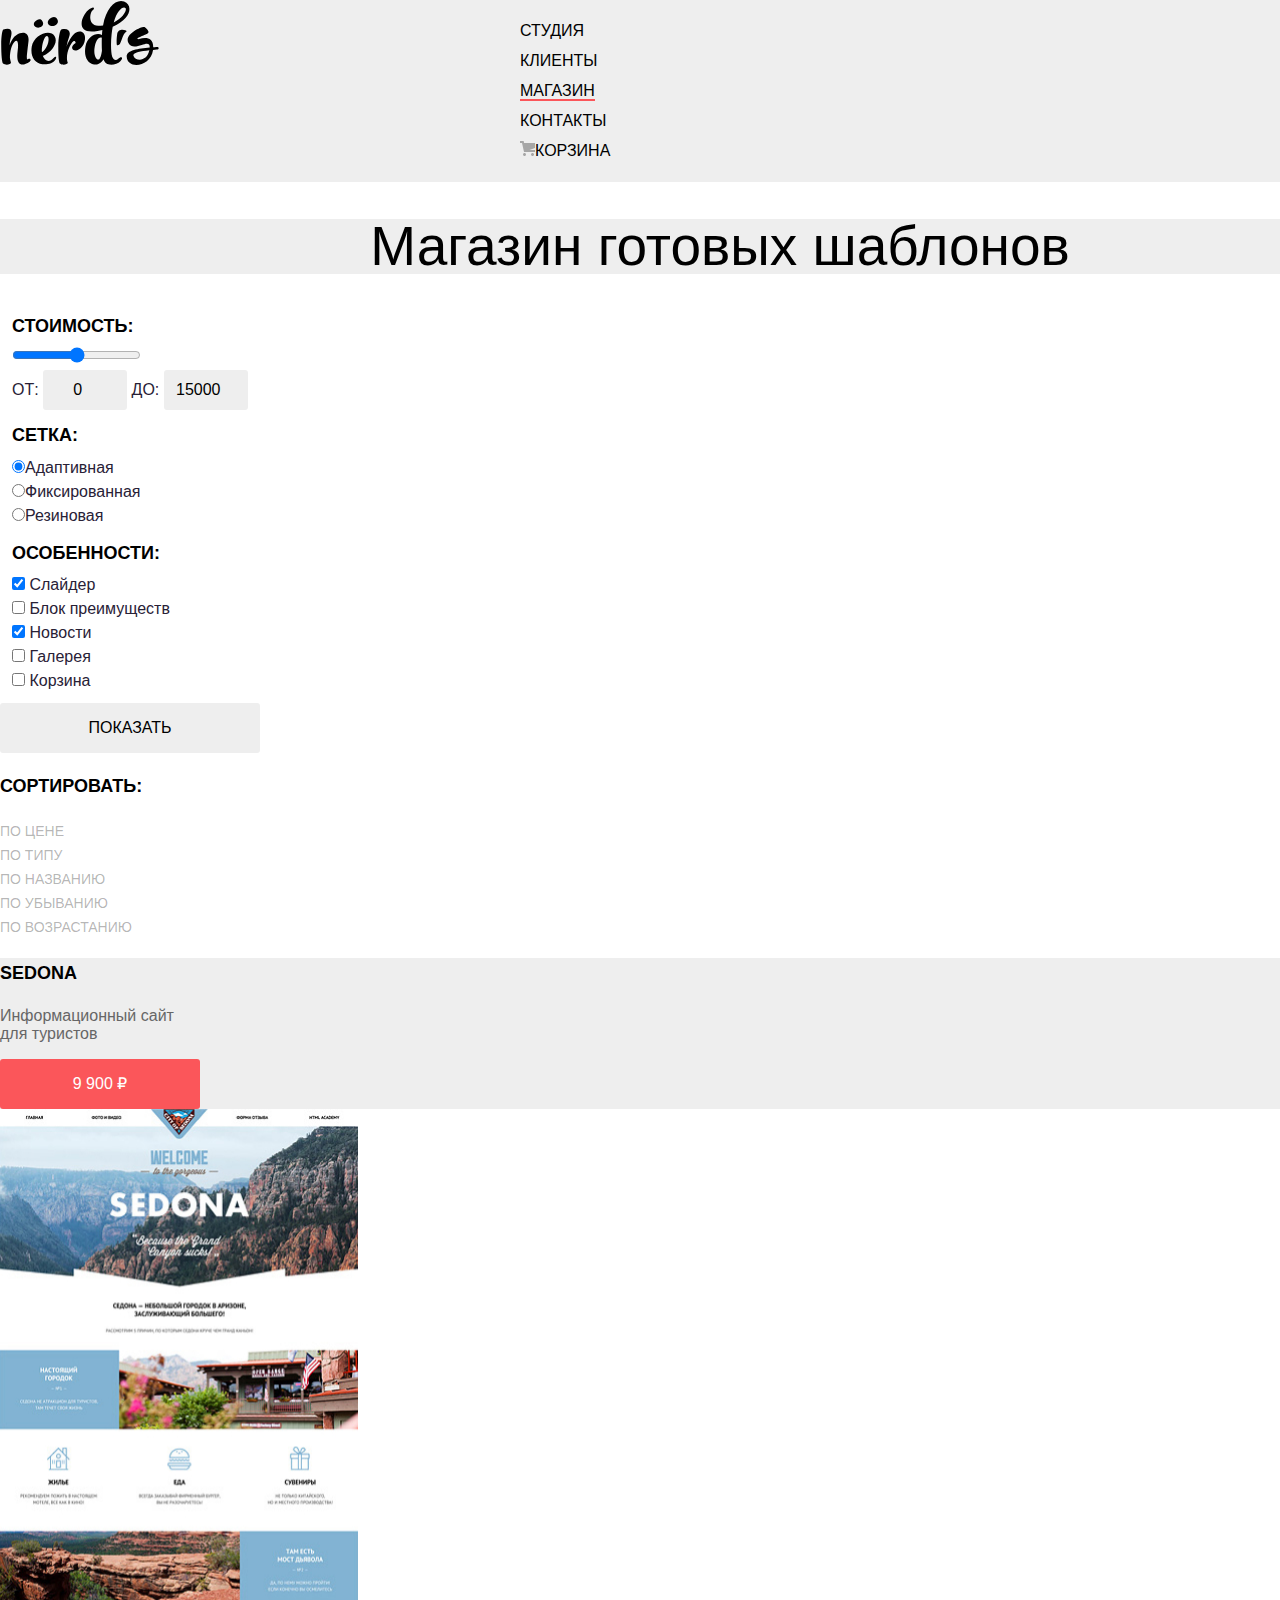
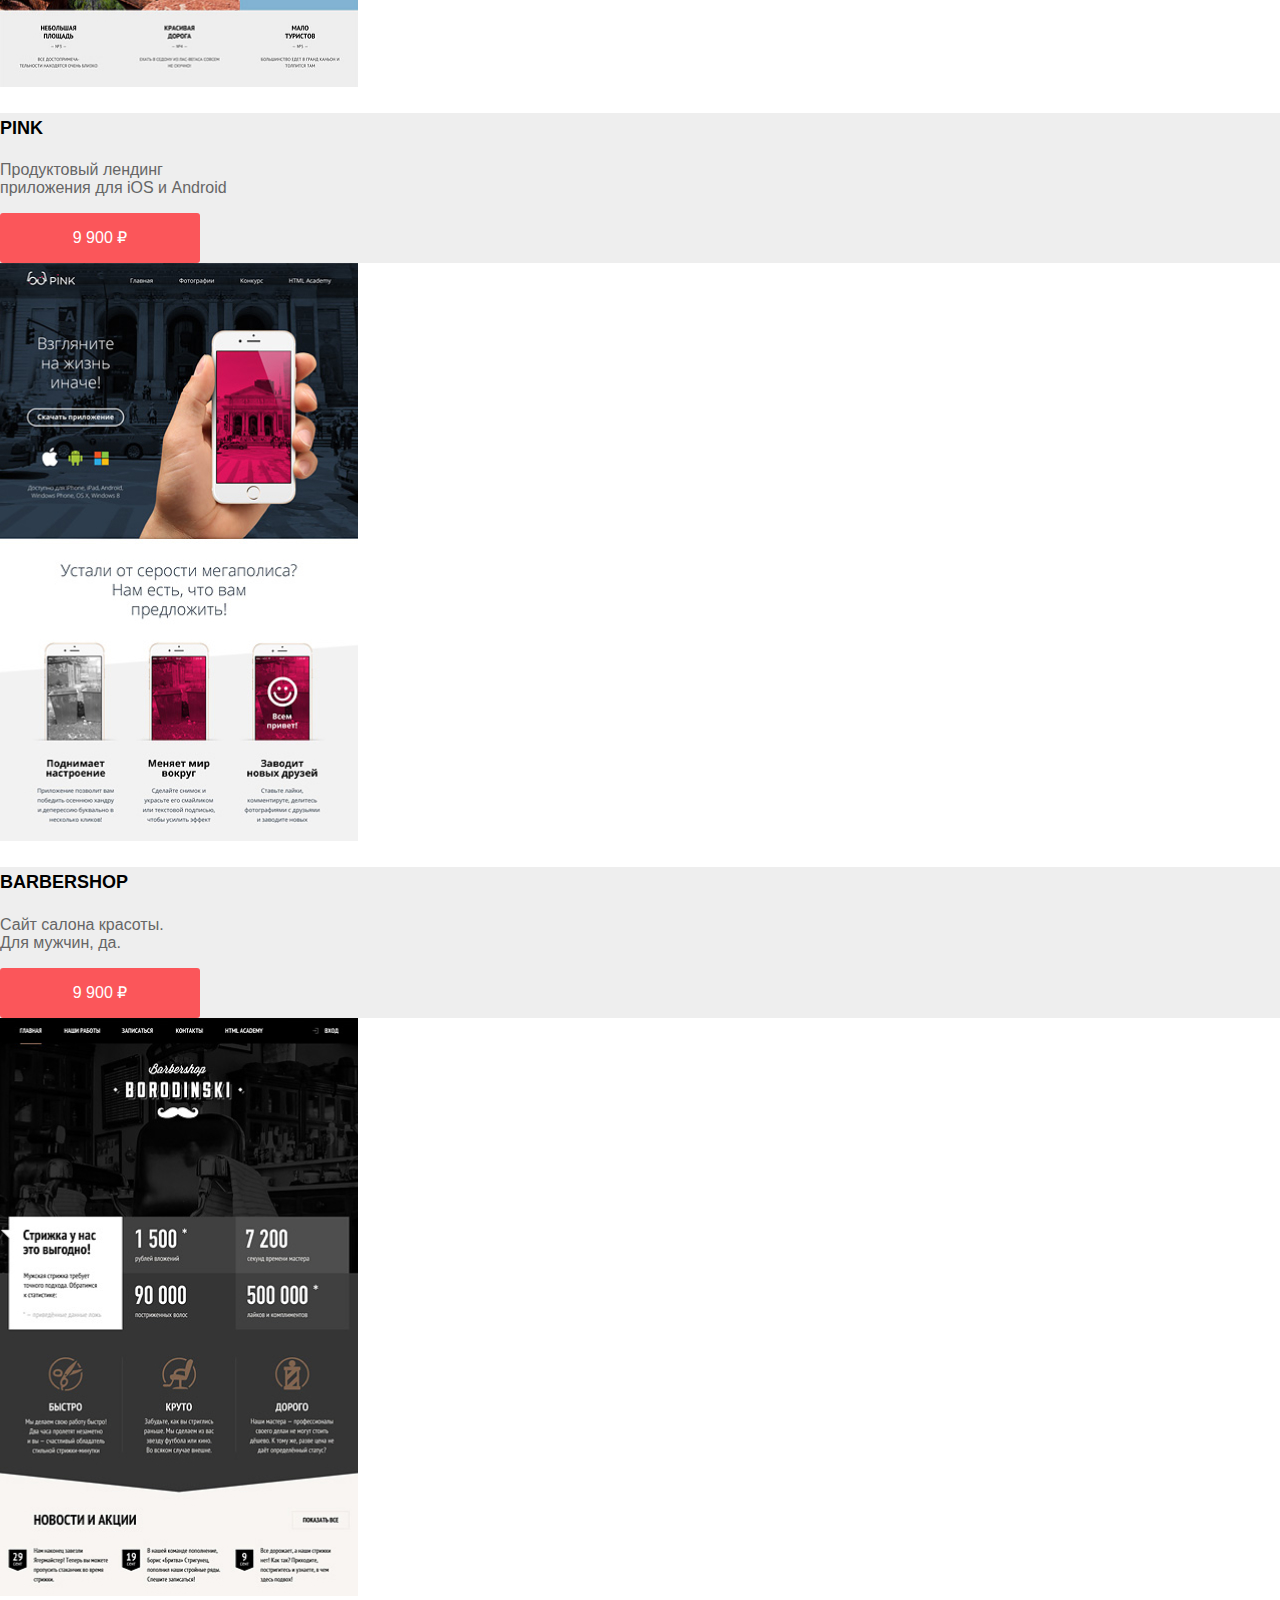
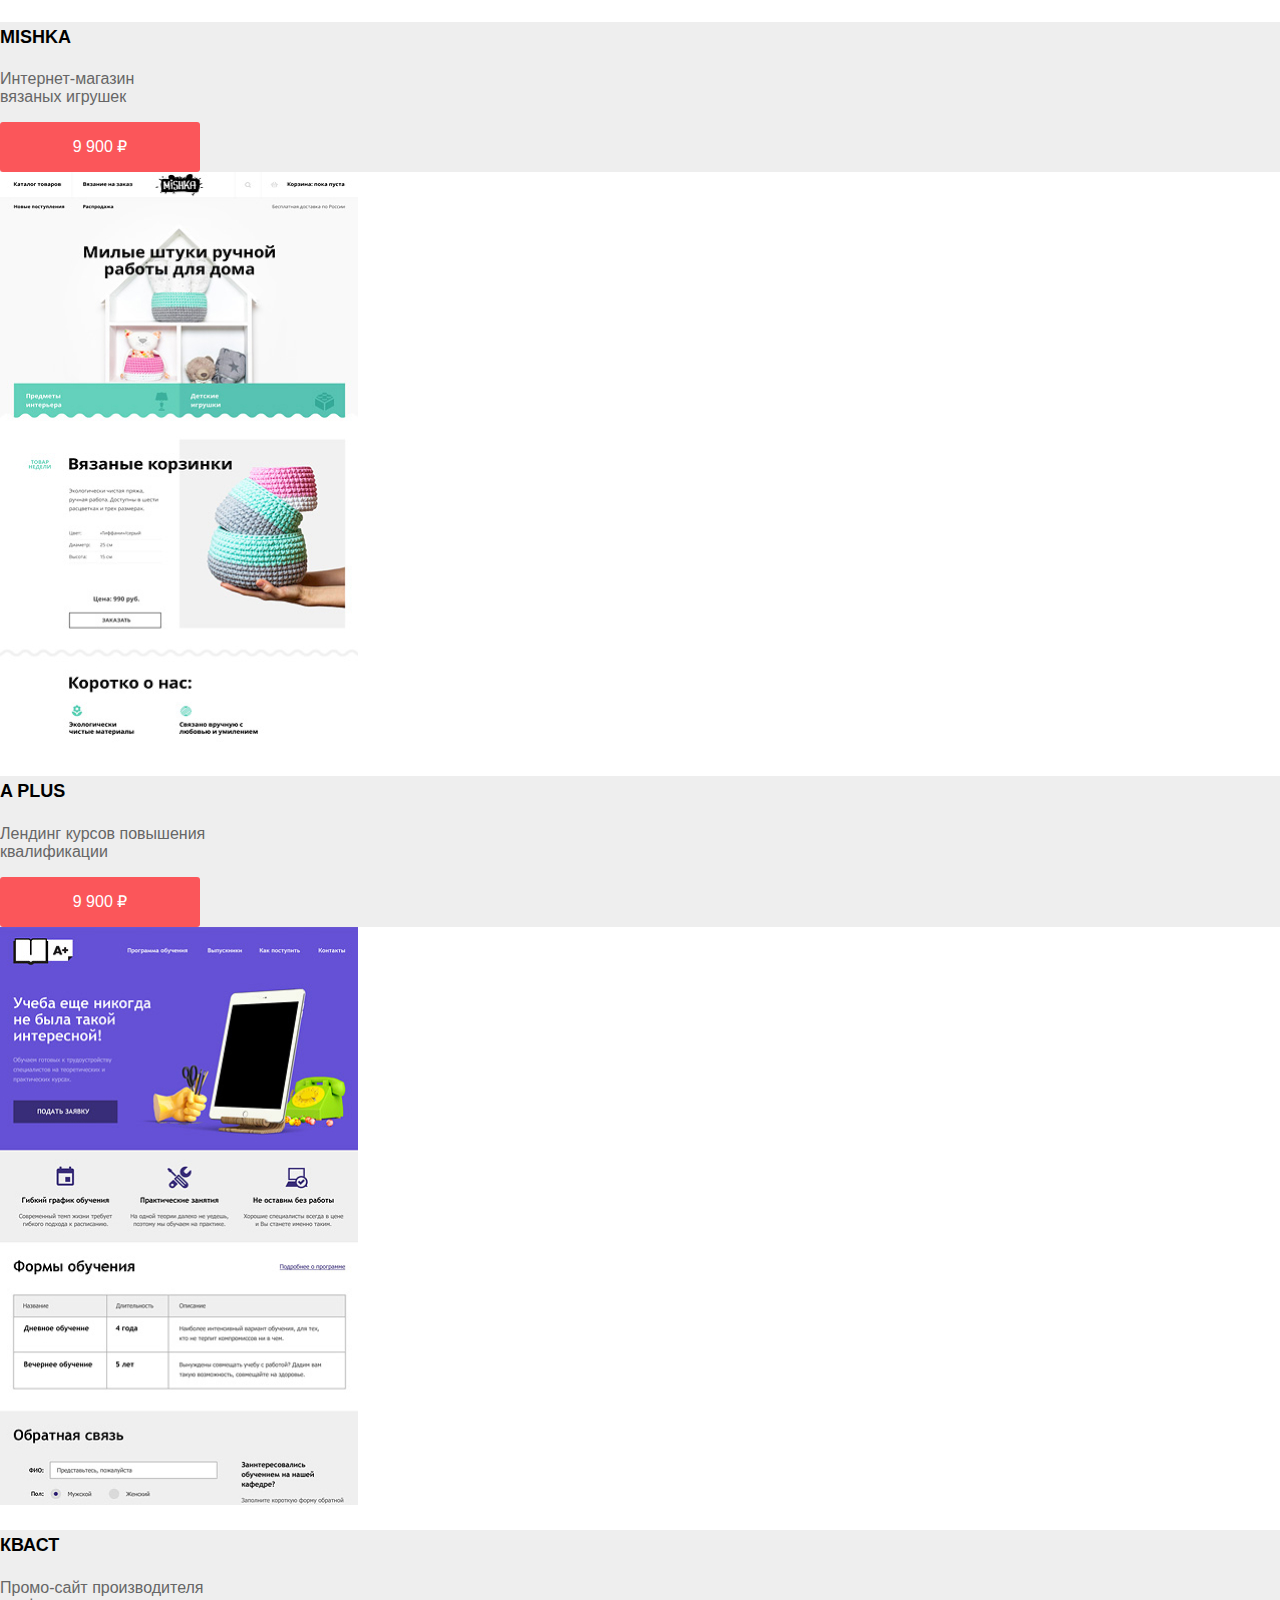
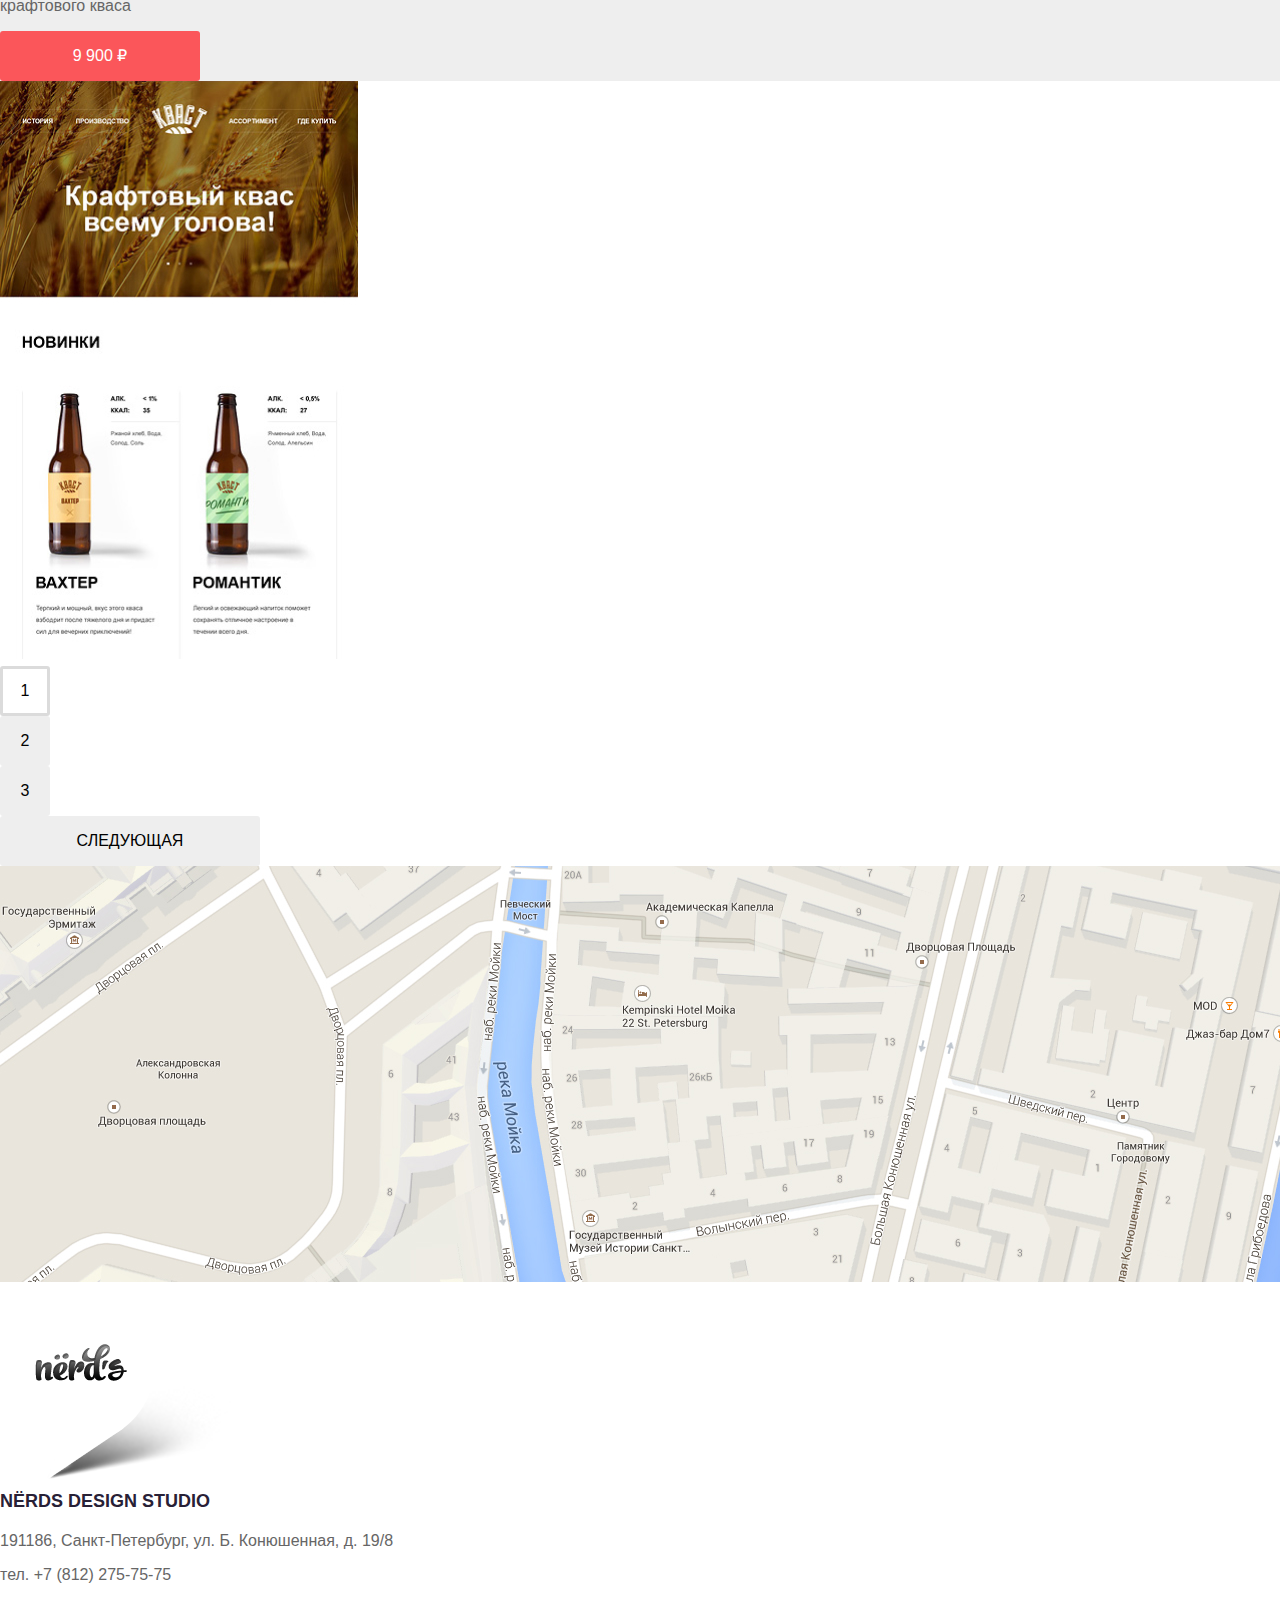
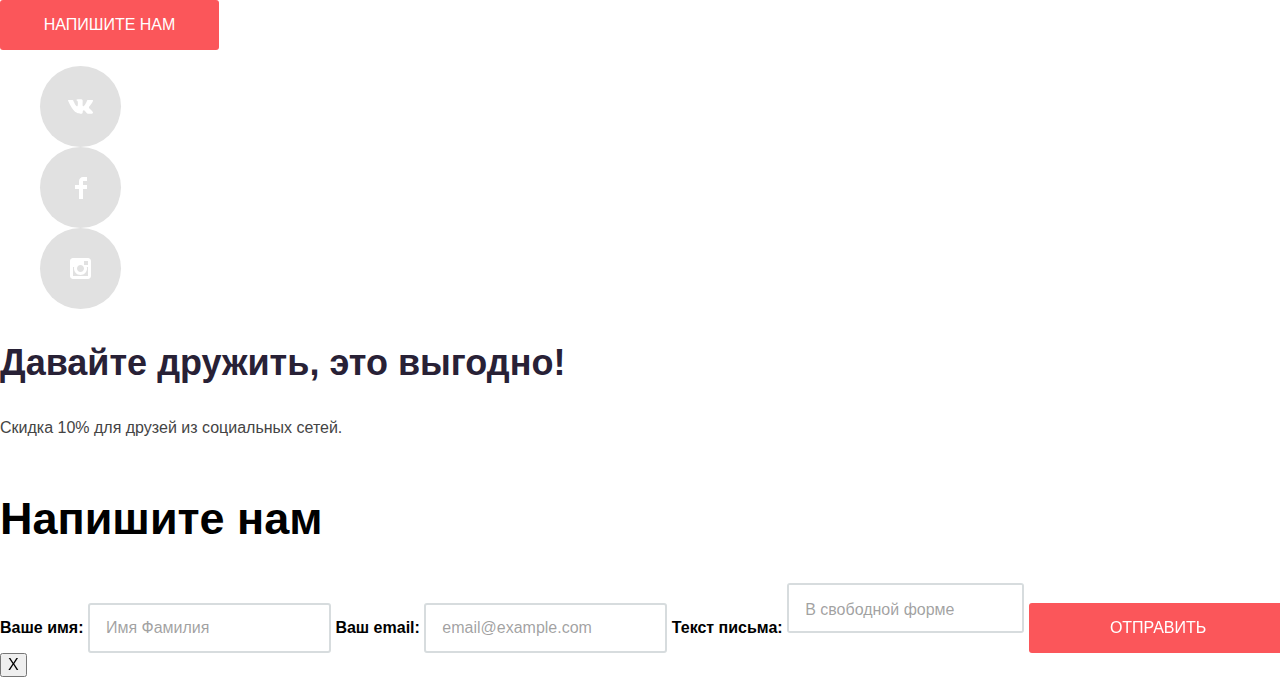
==== commit d7b4402e: "Сетка на гридах для главной страницы" ====
--- a/catalog.html
+++ b/catalog.html
@@ -1,5 +1,5 @@
 <!DOCTYPE html>
-<html lang="ru">
+<html class="page" lang="ru">
   <head>
     <meta charset="utf-8">
     <title>HTML Academy: Нёрдс</title>
@@ -7,215 +7,261 @@
     <link rel="icon" href="img/icon.svg" type="image/svg+xml">
     <link rel="apple-touch-icon" href="img/icon.png">
     <link rel="manifest" href="manifest.webmanifest">
+    <link rel="stylesheet" href="css/normalize.css">
+    <link rel="stylesheet" href="css/style.css">
   </head>
-  <body>
-    <header>
-      <nav>
-        <a href="index.html" title="Перейти на главную страницу">
+
+  <body class="page-body">
+
+    <header class="page-header">
+      <nav class="page-navigation">
+        <a href="index.html" class="page-header-logo" title="Главная страница">
           <img src="img/nerds-logo.svg" width="160" height="65" alt="Логотип студии Нёрдс">
         </a>
-        <ul>
-          <li><a href="#">Студия</a></li>
-          <li><a href="#">Клиенты</a></li>
-          <li><a href="#">Магазин</a></li>
-          <li><a href="#">Контакты</a></li>
-          <li>
-            <a href="#">
-             <img src="img/cart.svg" width="15" height="15" alt="Значок корзины">Корзина
+        <ul class="site-navigation">
+          <li class="site-navigation-item">
+            <a class="site-navigation-link" href="#">Студия</a>
+          </li>
+          <li class="site-navigation-item">
+            <a class="site-navigation-link" href="#">Клиенты</a>
+          </li>
+          <li class="site-navigation-item">
+            <a class="site-navigation-link site-navigation-link-current" href="catalog.html">Магазин</a>
+          </li>
+          <li class="site-navigation-item">
+            <a class="site-navigation-link" href="#">Контакты</a>
+          </li>
+          <li class="site-navigation-item">
+            <a class="site-navigation-link" href="#">
+              <img src="img/cart.svg" width="15" height="15" alt="Значок корзины">Корзина
             </a>
           </li>
         </ul>
       </nav>
     </header>
 
-    <main>
-      <h1>Магазин готовых шаблонов</h1>
-      <section>
-        <h2>Фильтр товаров</h2>
-        <form action="https://echo.htmlacademy.ru">
+    <main class="page-main">
+
+      <div class="catalog-header">
+        <h1 class="catalog-header-title">Магазин готовых шаблонов</h1>
+      </div>
+
+      <section class="filters">
+        <h2 class="visually-hidden">Фильтр товаров</h2>
+        <form class="form-filters" action="https://echo.htmlacademy.ru">
           <fieldset>
-            <legend>Стоимость:</legend>
+            <legend class="form-filters-title">Стоимость:</legend>
             <div>
               <input type="range" min="0" max="15000">
               <!--TODO: Диапазон цен-->
             </div>
-            <label>От:
-              <input type="number" name="min-price" value="0">
-            </label>
-            <label>До:
-              <input type="number" name="max-price" value="15000">
-            </label>
+
+            <div class="price">
+              <label class="price-label">От:
+                <input type="number" name="min-price" value="0">
+              </label>
+              <label class="price-label">До:
+                <input type="number" name="max-price" value="15000">
+              </label>
+            </div>
           </fieldset>
-          <fieldset>
-            <legend>Сетка:</legend>
-            <ul>
-              <li>
-                <label>
+
+          <fieldset class="radio-controls">
+            <legend class="form-filters-title">Сетка:</legend>
+            <ul class="form-list">
+              <li class="form-list-item">
+                <label class="form-list-label">
                   <input type="radio" name="grid" value="adaptive" checked>Адаптивная
                 </label>
               </li>
-              <li>
-                <label>
+              <li class="form-list-item">
+                <label class="form-list-label">
                   <input type="radio" name="grid" value="fixed">Фиксированная
                 </label>
               </li>
-              <li>
-                <label>
+              <li class="form-list-item">
+                <label class="form-list-label">
                   <input type="radio" name="grid" value="flex">Резиновая
                 </label>
               </li>
            </ul>
           </fieldset>
+
           <fieldset>
-            <legend>Особенности:</legend>
-            <ul>
-              <li>
+            <legend class="form-filters-title">Особенности:</legend>
+            <ul class="form-list">
+              <li class="form-list-item">
                 <div>
                   <input type="checkbox" name="slider" id="filter-slider" checked>
-                  <label for="filter-slider">Слайдер</label>
-                </div>
-              </li>
-              <li>
+                  <label class="form-list-label" for="filter-slider">Слайдер</label>
+                </div>
+              </li>
+              <li class="form-list-item">
                 <div>
                   <input type="checkbox" name="advantages" id="filter-advantages">
-                  <label for="filter-advantages">Блок преимуществ</label>
-                </div>
-              </li>
-              <li>
+                  <label class="form-list-label" for="filter-advantages">Блок преимуществ</label>
+                </div>
+              </li>
+              <li class="form-list-item">
                 <div>
                   <input type="checkbox" name="news" id="filter-news" checked>
-                  <label for="filter-news">Новости</label>
-                </div>
-              </li>
-              <li>
+                  <label class="form-list-label" for="filter-news">Новости</label>
+                </div>
+              </li>
+              <li class="form-list-item">
                 <div>
                   <input type="checkbox" name="gallery" id="filter-gallery">
-                  <label for="filter-gallery">Галерея</label>
-                </div>
-              </li>
-              <li>
+                  <label class="form-list-label" for="filter-gallery">Галерея</label>
+                </div>
+              </li>
+              <li class="form-list-item">
                 <div>
                   <input type="checkbox" name="cart" id="filter-cart">
-                  <label for="filter-cart">Корзина</label>
+                  <label class="form-list-label" for="filter-cart">Корзина</label>
                 </div>
               </li>
             </ul>
           </fieldset>
-          <button>Показать</button>
+          <button class="button button-filters button-gray">Показать</button>
         </form>
       </section>
 
-      <section>
-        <h2>Сортировка товаров</h2>
-        <p>Сортировать:</p>
-        <ul>
-          <li>
-            <a href="?sort=price">По цене</a>
-          </li>
-          <li>
-            <a href="?order=desc">По типу</a>
-          </li>
-          <li>
-            <a href="?order=asc">По названию</a>
+      <section class="filters-sort">
+        <h2 class="visually-hidden">Сортировка товаров</h2>
+        <p class="form-filters-title">Сортировать:</p>
+        <ul class="sort-list">
+          <li class="sort-list-item">
+            <a class="sort-list-link" href="?sort=price">По цене</a>
+          </li>
+          <li class="sort-list-item">
+            <a class="sort-list-link" href="?order=desc">По типу</a>
+          </li>
+          <li class="sort-list-item">
+            <a class="sort-list-link" href="?order=asc">По названию</a>
           </li>
         </ul>
-        <ul>
-          <li>
-            <button type="button">
+        <ul class="sort-list">
+          <li class="sort-list-item">
+            <a class="sort-list-link" href="?order=down">
               <span>По убыванию</span>
-            </button>
-          </li>
-          <li>
-            <button type="button">
+            </a>
+          </li>
+          <li class="sort-list-item">
+            <a class="sort-list-link" href="?order=up">
               <span>По возрастанию</span>
-            </button>
+            </a>
           </li>
         </ul>
       </section>
 
-      <section>
-        <h2>Список шаблонов</h2>
-        <ul>
-          <li>
-            <div>
-              <a href="#">
-                <h3>Sedona</h3>
-              </a>
-              <p>Информационный сайт<br> для туристов</p>
-              <button type="button">9 900 ₽</button>
-            </div>
-            <img src="img/sedona.jpg" width="358" height="578" alt="Шаблон Седона">
-          </li>
-          <li>
-            <div>
-              <a href="#">
-                <h3>Pink</h3>
-              </a>
-              <p>Продуктовый лендинг<br> приложения для iOS и Android</p>
-              <button type="button">9 900 ₽</button>
-            </div>
-            <img src="img/pink.jpg" width="358" height="578" alt="Шаблон Pink">
-          </li>
-          <li>
-            <div>
-              <a href="#">
-                <h3>Barbershop</h3>
-              </a>
-              <p>Сайт салона красоты.<br> Для мужчин, да.</p>
-              <button type="button">9 900 ₽</button>
-            </div>
-            <img src="img/barbershop.jpg" width="358" height="578" alt="Шаблон Барбершоп Бородинский">
-          </li>
-          <li>
-            <div>
-              <a href="#">
-                <h3>Mishka</h3>
-              </a>
-              <p>Интернет-магазин<br> вязаных игрушек</p>
-              <button type="button">9 900 ₽</button>
-            </div>
-            <img src="img/mishka.jpg" width="358" height="578" alt="Шаблон Mishka">
-          </li>
-          <li>
-            <div>
-              <a href="#">
-                <h3>A plus</h3>
-              </a>
-              <p>Лендинг курсов повышения<br> квалификации</p>
-              <button type="button">9 900 ₽</button>
-            </div>
-            <img src="img/aplus.jpg" width="358" height="578" alt="Шаблон A Plus">
-          </li>
-          <li>
-            <div>
-              <a href="#">
-                <h3>Кваст</h3>
-              </a>
-              <p>Промо-сайт производителя<br> крафтового кваса</p>
-              <button type="button">9 900 ₽</button>
-            </div>
-            <img src="img/kvast.jpg" width="358" height="578" alt="Шаблон Кваст">
+      <section class="templates">
+        <h2 class="visually-hidden">Список шаблонов</h2>
+        <ul class="templates-list">
+          <li class="templates-list-item">
+            <div class="template">
+              <div class="template-background">
+                <h3 class="template-title">
+                  <a class="template-link" href="#">Sedona</a>
+                </h3>
+                <p class="template-desc">Информационный сайт<br> для туристов</p>
+                <button class="button button-template" type="button">9 900 ₽</button>
+              </div>
+              <div class="template-image">
+                <img src="img/sedona.jpg" width="358" height="578" alt="Шаблон Седона">
+              </div>
+          </div>
+          </li>
+          <li class="templates-list-item">
+            <div class="template">
+              <div class="template-background">
+                <h3 class="template-title">
+                  <a class="template-link" href="#">Pink</a>
+                </h3>
+                <p class="template-desc">Продуктовый лендинг<br> приложения для iOS и Android</p>
+                <button class="button button-template" type="button">9 900 ₽</button>
+              </div>
+              <div class="template-image">
+                <img src="img/pink.jpg" width="358" height="578" alt="Шаблон Pink">
+              </div>
+            </div>
+          </li>
+          <li class="templates-list-item">
+            <div class="template">
+              <div class="template-background">
+                <h3 class="template-title">
+                  <a class="template-link" href="#">Barbershop</a>
+                </h3>
+                <p class="template-desc">Сайт салона красоты.<br> Для мужчин, да.</p>
+                <button class="button button-template" type="button">9 900 ₽</button>
+              </div>
+              <div class="template-image">
+                <img src="img/barbershop.jpg" width="358" height="578" alt="Шаблон Барбершоп Бородинский">
+              </div>
+            </div>
+          </li>
+          <li class="templates-list-item">
+            <div class="template">
+              <div class="template-background">
+                <h3 class="template-title">
+                  <a class="template-link" href="#">Mishka</a>
+                </h3>
+                <p class="template-desc">Интернет-магазин<br> вязаных игрушек</p>
+                <button class="button button-template" type="button">9 900 ₽</button>
+              </div>
+              <div class="template-image">
+                <img src="img/mishka.jpg" width="358" height="578" alt="Шаблон Mishka">
+              </div>
+            </div>
+          </li>
+          <li class="templates-list-item">
+            <div class="template">
+              <div class="template-background">
+                <h3 class="template-title">
+                  <a class="template-link" href="#">A plus</a>
+                </h3>
+                <p class="template-desc">Лендинг курсов повышения<br> квалификации</p>
+                <button class="button button-template" type="button">9 900 ₽</button>
+              </div>
+              <div class="template-image">
+                <img src="img/aplus.jpg" width="358" height="578" alt="Шаблон A Plus">
+              </div>
+            </div>
+          </li>
+          <li class="templates-list-item">
+            <div class="template">
+              <div class="template-background">
+                <h3 class="template-title">
+                  <a class="template-link" href="#">Кваст</a>
+                </h3>
+                <p class="template-desc">Промо-сайт производителя<br> крафтового кваса</p>
+                <button class="button button-template" type="button">9 900 ₽</button>
+              </div>
+              <div class="template-image">
+                <img src="img/kvast.jpg" width="358" height="578" alt="Шаблон Кваст">
+              </div>
+            </div>
           </li>
         </ul>
+
         <div>
-          <ul>
-            <li>
-              <a href="?page=1">
+          <ul class="pagination-list">
+            <li class="pagination-item">
+              <a class="button button-pagination button-gray button-pagination-active">
                 1
               </a>
             </li>
-            <li>
-              <a href="?page=2">
+            <li class="pagination-item">
+              <a class="button button-gray button-pagination" href="?page=2">
                 2
               </a>
             </li>
-            <li>
-              <a href="?page=3">
+            <li class="pagination-item">
+              <a class="button button-gray button-pagination" href="?page=3">
                 3
               </a>
             </li>
-            <li>
-              <a href="?page=next">
+            <li class="pagination-item">
+              <a class="button button-gray button-pagination-next" href="?page=next">
                 Следующая
               </a>
             </li>
@@ -224,60 +270,57 @@
       </section>
     </main>
 
-    <footer>
-      <section>
-        <h2 >Наши контакты</h2>
-        <img src="img/map.png" width="1440" height="416" alt="Карта проезда">
-        <img src="img/map-marker.png" width="231" height="190" alt="Метка на карте">
-        <div>
-          <p><b>nёrds design studio</b></p>
-          <p>191186, Санкт-Петербург, ул. Б. Конюшенная, д. 19/8</p>
-          <p>тел. +7 (812) 275-75-75</p>
-          <a href="#">Напишите нам</a>
+    <footer class="page-footer">
+      <section class="contacts">
+        <h2 class="visually-hidden">Наши контакты</h2>
+        <img class="contacts-map" src="img/map.png" width="1440" height="416" alt="Карта проезда">
+        <img class="contacts-map-marker" src="img/map-marker.png" width="231" height="190" alt="Метка на карте">
+        <div class="contacts-popup">
+          <b class="contacts-popup-title">nёrds design studio</b>
+          <p class="contacts-popup-desc">191186, Санкт-Петербург, ул. Б. Конюшенная, д. 19/8</p>
+          <p class="contacts-popup-desc">тел. +7 (812) 275-75-75</p>
+          <a class="button button-popup" href="#">Напишите нам</a>
         </div>
       </section>
 
-      <section>
-        <h2>Мы в социальных сетях</h2>
-          <ul>
-            <li>
-              <a href="#" title="Группа Вконтакте">
-                  <img src="img/vk-icon.svg" width="26" height="15" alt="Логотип Вконтакте">
-              </a>
-            </li>
-            <li>
-              <a href="#" title="Группа Фейсбук">
-                  <img src="img/fb-icon.svg" width="12" height="22" alt="Логотип Фейсбук">
-              </a>
-            </li>
-            <li>
-              <a href="#" title="Инстаграм">
-                  <img src="img/insta-icon.svg" width="21" height="21" alt="Логотип Инстаграм">
+          <ul class="social-list">
+            <li class="social-list-item">
+              <a class="button-round" href="#" title="Группа ВКонтакте">
+                  <img class="button-icon" src="img/vk-icon.svg" width="26" height="15" alt="Логотип Вконтакте">
+              </a>
+            </li>
+            <li class="social-list-item">
+              <a class="button-round" href="#" title="Группа Фейсбук">
+                  <img class="button-icon" src="img/fb-icon.svg" width="12" height="22" alt="Логотип Фейсбук">
+              </a>
+            </li>
+            <li class="social-list-item">
+              <a class="button-round" href="#" title="Инстаграм">
+                  <img class="button-icon" src="img/insta-icon.svg" width="21" height="21" alt="Логотип Инстаграм">
               </a>
             </li>
           </ul>
-          <div>
-            <p>Давайте дружить, это выгодно!</p>
-            <p>Скидка 10% для друзей из социальных сетей.</p>
+          <div class="footer-tagline">
+            <p class="footer-tagline-title">Давайте дружить, это выгодно!</p>
+            <p class="footer-tagline-desc">Скидка 10% для друзей из социальных сетей.</p>
           </div>
-      </section>
     </footer>
 
-    <section>
-      <h2>Напишите нам</h2>
-      <form action="https://echo.htmlacademy.ru" method="POST">
-        <label>Ваше имя:
-          <input type="text" name="fullname" placeholder="Имя Фамилия">
+    <div class="modal">
+      <h2 class="modal-title">Напишите нам</h2>
+      <form class="modal-form" action="https://echo.htmlacademy.ru" method="POST">
+        <label class="modal-form-label">Ваше имя:
+          <input class="input" type="text" name="fullname" placeholder="Имя Фамилия">
         </label>
-        <label>Ваш email:
-          <input type="email" name="email" placeholder="email@example.com">
+        <label class="modal-form-label">Ваш email:
+          <input class="input" type="email" name="email" placeholder="email@example.com">
         </label>
-        <label>Текст письма:
-          <textarea name="message" placeholder="В свободной форме"></textarea>
+        <label class="modal-form-label">Текст письма:
+          <textarea class="textarea" name="message" placeholder="В свободной форме"></textarea>
         </label>
-        <button>Отправить</button>
+        <button class="button button-modal">Отправить</button>
       </form>
-      <button aria-label="Закрыть окно" type="button"><span>X</span></button>
-    </section>
+      <button class="modal-close" aria-label="Закрыть окно" type="button"><span>X</span></button>
+    </div>
   </body>
 </html>
--- a/css/style.css
+++ b/css/style.css
@@ -0,0 +1,608 @@
+@font-face {
+  font-family: "Roboto";
+  src: url(../fonts/roboto.woff2) format("woff2"),
+        url(../fonts/roboto.woff) format("woff");
+  font-weight: 400;
+  font-style: normal;
+}
+
+@font-face {
+  font-family: "Roboto";
+  src: url(../fonts/robotomedium.woff2) format("woff2"),
+        url(../fonts/robotomedium.woff) format("woff");
+  font-weight: 500;
+  font-style: normal;
+}
+
+@font-face {
+  font-family: "Roboto";
+  src: url(../fonts/robotobold.woff2) format("woff2"),
+        url(../fonts/robotobold.woff) format("woff");
+  font-weight: 700;
+  font-style: normal;
+}
+
+/* Variables */
+
+:root {
+  --basic-black: #000000;
+  --basic-gray: #EEEEEE;
+  --basic-white: #FFFFFF;
+  --white-30: rgba(255,255,255,0.3);
+  --black-60: rgba(0,0,0,0.6);
+  --black-30: rgba(0,0,0,0.3);
+  --black: #282136;
+  --swamp-10: rgba(0,1,1,0.1);
+  --gray-light: #A6A6A6;
+  --gray-lighter: #E1E1E1;
+  --red-light: #FB565A;
+  --red: #E74246;
+  --red-dark: #D7373B;
+  --green-light: #00CA74;
+  --green: #00BC6C;
+  --green-dark: #00AA62;
+  --yellow-light: #EFC84A;
+  --yellow: #EAB534;
+  --yellow-dark: #E5A722;
+  --gray-dark: #444444;
+  --gray-50: rgba(68,68,68, 0.5);
+  --gray-dark4D: #4D4D4D;
+  --gray-dark66: #666666;
+  --gray-lightD7: #D7DCDE;
+  --gray-lightB4: #B4B9BB;
+  --gray-lightDF: #DFDFDF;
+  --gray-lightD5: #D5D5D5;
+  --gray-lightDB: #DBDBDB;
+
+}
+
+/* Global */
+
+.page-body {
+  min-width: 1160px;
+  margin: 0;
+  padding: 0;
+  font-family: "Roboto", "Arial", sans-serif;
+  font-size: 16px;
+  line-height: 24px;
+  font-weight: 400;
+  color: var(--black);
+
+  min-height: 100%;
+  display: grid;
+  grid-template-rows: min-content 1fr min-content;
+  align-content: start;
+}
+
+.visually-hidden {
+  clip: rect(0 0 0 0);
+  clip-path: inset(50%);
+  height: 1px;
+  overflow: hidden;
+  position: absolute;
+  white-space: nowrap;
+  width: 1px;
+}
+
+.container {
+  width: 1160px;
+  margin: 0 auto;
+}
+
+/* Grid */
+
+.page {
+  height: 100%;
+}
+
+/* Header*/
+
+.page-header {
+  background-color: var(--basic-gray);
+}
+
+.page-header-logo[href]:active img {
+  opacity: 0.3;
+}
+
+/* Main navigation */
+
+.page-navigation {
+  line-height: 30px;
+  font-weight: 500;
+  color: var(--basic-black);
+
+  display: grid;
+  grid-template-columns: 1fr 1fr 1fr;
+}
+
+.site-navigation {
+  list-style: none;
+}
+
+.site-navigation-link {
+  font-size: 16px;
+  line-height: 30px;
+  font-weight: 500;
+  color: var(--basic-black);
+  text-decoration: none;
+  text-transform: uppercase;
+}
+
+.site-navigation-link:hover {
+  color: var(--red-light);
+}
+
+.site-navigation-link:active {
+  color: var(--black-30);
+}
+
+/* Slider */
+
+.slider {
+  background-color: var(--basic-gray);
+}
+
+.slider-list {
+  list-style: none;
+}
+
+.slider-slogan {
+  font-size: 55px;
+  line-height: 55px;
+  font-weight: 500;
+  color: var(--basic-black);
+}
+
+.button {
+  display: inline-flex;
+  align-items: center;
+  vertical-align: baseline;
+  justify-content: center;
+  height: 50px;
+  padding: 0 20px;
+  font-size: 16px;
+  line-height: 18px;
+  text-transform: uppercase;
+  color: var(--basic-white);
+  font-weight: 500;
+  background-color: var(--red-light);
+  border: none;
+  border-radius: 3px;
+  text-decoration: none;
+  transition: background-color 100ms, color 100ms;
+  box-sizing: border-box;
+}
+  .button:hover {
+    background-color: var(--red);
+  }
+  .button:active {
+    color: var(--white-30);
+    background-color: var(--red-dark);
+    box-shadow: inset 0px 3px 0px var(--swamp-10);
+  }
+
+.button:not(:disabled) {
+  cursor: pointer
+}
+
+.button-slider {
+  width: 240px;
+}
+
+/* Services */
+
+.services-list {
+  display: grid;
+  grid-template-columns: 1fr 1fr 1fr;
+  gap: 100px;
+  margin-bottom: 80px;
+  padding: 0;
+  list-style: none;
+}
+
+.service-item-title {
+  font-size: 24px;
+  line-height: 30px;
+  font-weight: 700;
+  text-transform: uppercase;
+  color: var(--basic-black);
+}
+
+.button-services {
+  width: 160px;
+}
+
+.button-green {
+  background-color: var(--green-light);
+}
+  .button-green:hover{
+    background-color: var(--green);
+  }
+  .button-green:active {
+    background-color: var(--green-dark);
+  }
+
+.button-yellow {
+  background-color: var(--yellow-light);
+}
+  .button-yellow:hover {
+    background-color: var(--yellow);
+  }
+  .button-yellow:active {
+    background-color: var(--yellow-dark);
+  }
+
+/* About */
+
+.index-columns {
+  display: grid;
+  grid-template-columns: 1fr 1fr;
+  margin-bottom: 75px;
+}
+
+.about-title {
+  font-size: 45px;
+  line-height: 45px;
+  font-weight: 500;
+  color: var(--basic-black);
+}
+
+.about-desc {
+  font-weight: 700;
+  text-transform: uppercase;
+}
+
+.about-list {
+  list-style: none;
+}
+
+.results-list {
+  list-style: none;
+}
+
+.result-item {
+  font-size: 45px;
+  line-height: 64px;
+  font-weight: 700;
+  color: var(--basic-black);
+}
+
+.result-item-percent {
+  font-size: 26px;
+  line-height: 40px;
+  font-weight: 700;
+}
+
+.result-item-desc {
+  font-size: 16px;
+  line-height: 18px;
+  font-weight: 400;
+  color: var(--black);
+}
+
+/* Partners */
+
+.partners-list {
+  display: grid;
+  grid-template-columns: 1fr 1fr 1fr 1fr;
+  gap: 40px;
+  margin-bottom: 80px;
+  list-style: none;
+}
+
+.partner-link  {
+  opacity: 0.2;
+}
+  .partner-link:hover {
+    opacity: 1;
+  }
+  .partner-link:active {
+    opacity: 0.1;
+  }
+
+/* Footer */
+
+.contacts-popup-title {
+  font-size: 18px;
+  line-height: 30px;
+  font-weight: 700;
+  color: var(--black);
+  text-transform: uppercase;
+}
+
+.contacts-popup-desc {
+  line-height: 18px;
+  color: var(--gray-dark66);
+}
+
+.button-popup {
+  width: 219px;
+}
+
+.footer-grid {
+  display: grid;
+  grid-template-columns: 1fr 1fr;
+}
+
+
+/* Social */
+
+.social-list {
+  list-style: none;
+}
+
+.button-round {
+  display: inline-flex;
+  vertical-align: top;
+  align-items: center;
+  justify-content: center;
+  width: 81px;
+  height: 81px;
+  border-radius: 100%;
+  background-color: var(--gray-lighter);
+  transition: background-color 100ms;
+}
+  .button-round:hover {
+    background-color: var(--red);
+  }
+  .button-round:active {
+    background-color: var(--red-dark);
+    box-shadow: inset 0px 3px 0px var(--swamp-10);
+  }
+  .button-round:active .button-icon {
+    background-color: var(--red-dark);
+    opacity: 0.3;
+    box-shadow: inset 0px 3px 0px var(--swamp-10);
+  }
+
+.button-icon {
+  transition: opacity 100ms;
+}
+
+.footer-tagline-title {
+  font-size: 36px;
+  line-height: 36px;
+  font-weight: 700;
+  color: var(--black);
+}
+
+.footer-tagline-desc {
+  font-size: 16px;
+  line-height: 22px;
+  font-weight: 400;
+  color: var(--gray-dark);
+}
+
+/* Modal */
+
+.modal-title {
+  font-size: 45px;
+  line-height: 53px;
+  font-weight: 700;
+  color: var(--basic-black);
+}
+
+.modal-form-label {
+  line-height: 18px;
+  font-weight: 700;
+  color: var(--basic-black);
+}
+
+.input,
+.textarea {
+  line-height: 18px;
+  border: 2px solid var(--gray-lightD7);
+  border-radius: 3px;
+  box-sizing: border-box;
+  height: 50px;
+  padding: 16px;
+  resize: none;
+}
+  .input:hover,
+  .textarea:hover {
+    border-color: var(--gray-lightB4);
+  }
+  .input:focus,
+  .textarea:focus {
+    border-color: var(--basic-black);
+  }
+
+  .input::placeholder {
+    color: var(--gray-50);
+  }
+
+  .input:focus::placeholder {
+    color: var(--gray-dark);
+  }
+
+  .textarea::placeholder {
+    color: var(--gray-50);
+  }
+
+  .textarea:focus::placeholder {
+    color: var(--gray-dark);
+  }
+
+  .input:invalid,
+  .textarea:invalid {
+    border-color: var(--red);
+    color: var(--red);
+  }
+
+  .button-modal {
+    width: 259px;
+  }
+
+ /* Catalog page */
+
+.catalog-header {
+  background-color: var(--basic-gray);
+}
+
+.catalog-header-title {
+   font-size: 55px;
+   line-height: 55px;
+   font-weight: 500;
+   color: var(--basic-black);
+   text-align: center;
+}
+
+.site-navigation-link-current {
+  border-bottom: 2px solid var(--red-light);
+}
+
+/* Form */
+
+.form-filters fieldset {
+   border: none;
+   margin: 0;
+}
+
+.form-filters-title {
+   font-size: 18px;
+   line-height: 30px;
+   font-weight: 700;
+   color: var(--basic-black);
+   text-transform: uppercase;
+}
+
+.form-list {
+   margin: 0;
+   padding: 0;
+   list-style: none;
+}
+
+.price input[type="number"] {
+    width: 80px;
+    height: 38px;
+    text-align: center;
+    background-color: var(--basic-gray);
+    border: none;
+    border-radius: 3px;
+}
+
+.price-label {
+   line-height: 22px;
+   text-transform: uppercase;
+}
+
+.form-list-label {
+  line-height: 19px;
+}
+
+.button-filters {
+  width: 260px;
+}
+
+.button-gray {
+  color: var(--basic-black);
+  background-color: var(--basic-gray);
+}
+ .button-gray:hover {
+    background-color: var(--gray-lightDF);
+  }
+ .button-gray:active {
+    background-color: var(--gray-lightD5);
+ }
+
+
+
+/* Sort */
+
+ .sort-list {
+   margin: 0;
+   padding: 0;
+   list-style: none;
+ }
+
+ .sort-list-link {
+  font-size: 14px;
+  line-height: 18px;
+  color: var(--black-30);
+  text-decoration: none;
+  text-transform: uppercase;
+ }
+  .sort-list-link:hover {
+    color: var(--black-60);
+  }
+  .sort-list-link:active,
+  .sort-list-link:focus{
+    color: var(--basic-black);
+  }
+
+/* Templates */
+
+.templates-list {
+  margin: 0;
+  padding: 0;
+  list-style: none;
+}
+
+.template-link {
+  text-decoration: none;
+}
+
+.template-background {
+  background-color: var(--basic-gray);
+}
+
+.template-desc {
+  line-height: 18px;
+  color: var(--gray-dark66);
+}
+
+.template-link {
+  font-size: 18px;
+  line-height: 30px;
+  font-weight: 700;
+  color: var(--basic-black);
+  text-transform: uppercase;
+}
+.template-link:hover {
+  color: var(--red-light);
+}
+.template-link:focus {
+  color: var(--black-30);
+}
+
+.button-template {
+  width: 200px;
+}
+
+/* Pagination */
+
+.pagination-list {
+  list-style: none;
+  margin: 0;
+  padding: 0;
+}
+
+.button-pagination {
+  width: 50px;
+}
+
+.button-pagination-next {
+  width: 260px;
+}
+
+.button-pagination-active {
+  background-color: var(--basic-white);
+  border: 3px solid var(--gray-lightDB);
+}
+
+
+
+
+.display-none {
+  display: none;
+}
+
+
+
+
+
+
+
+
+
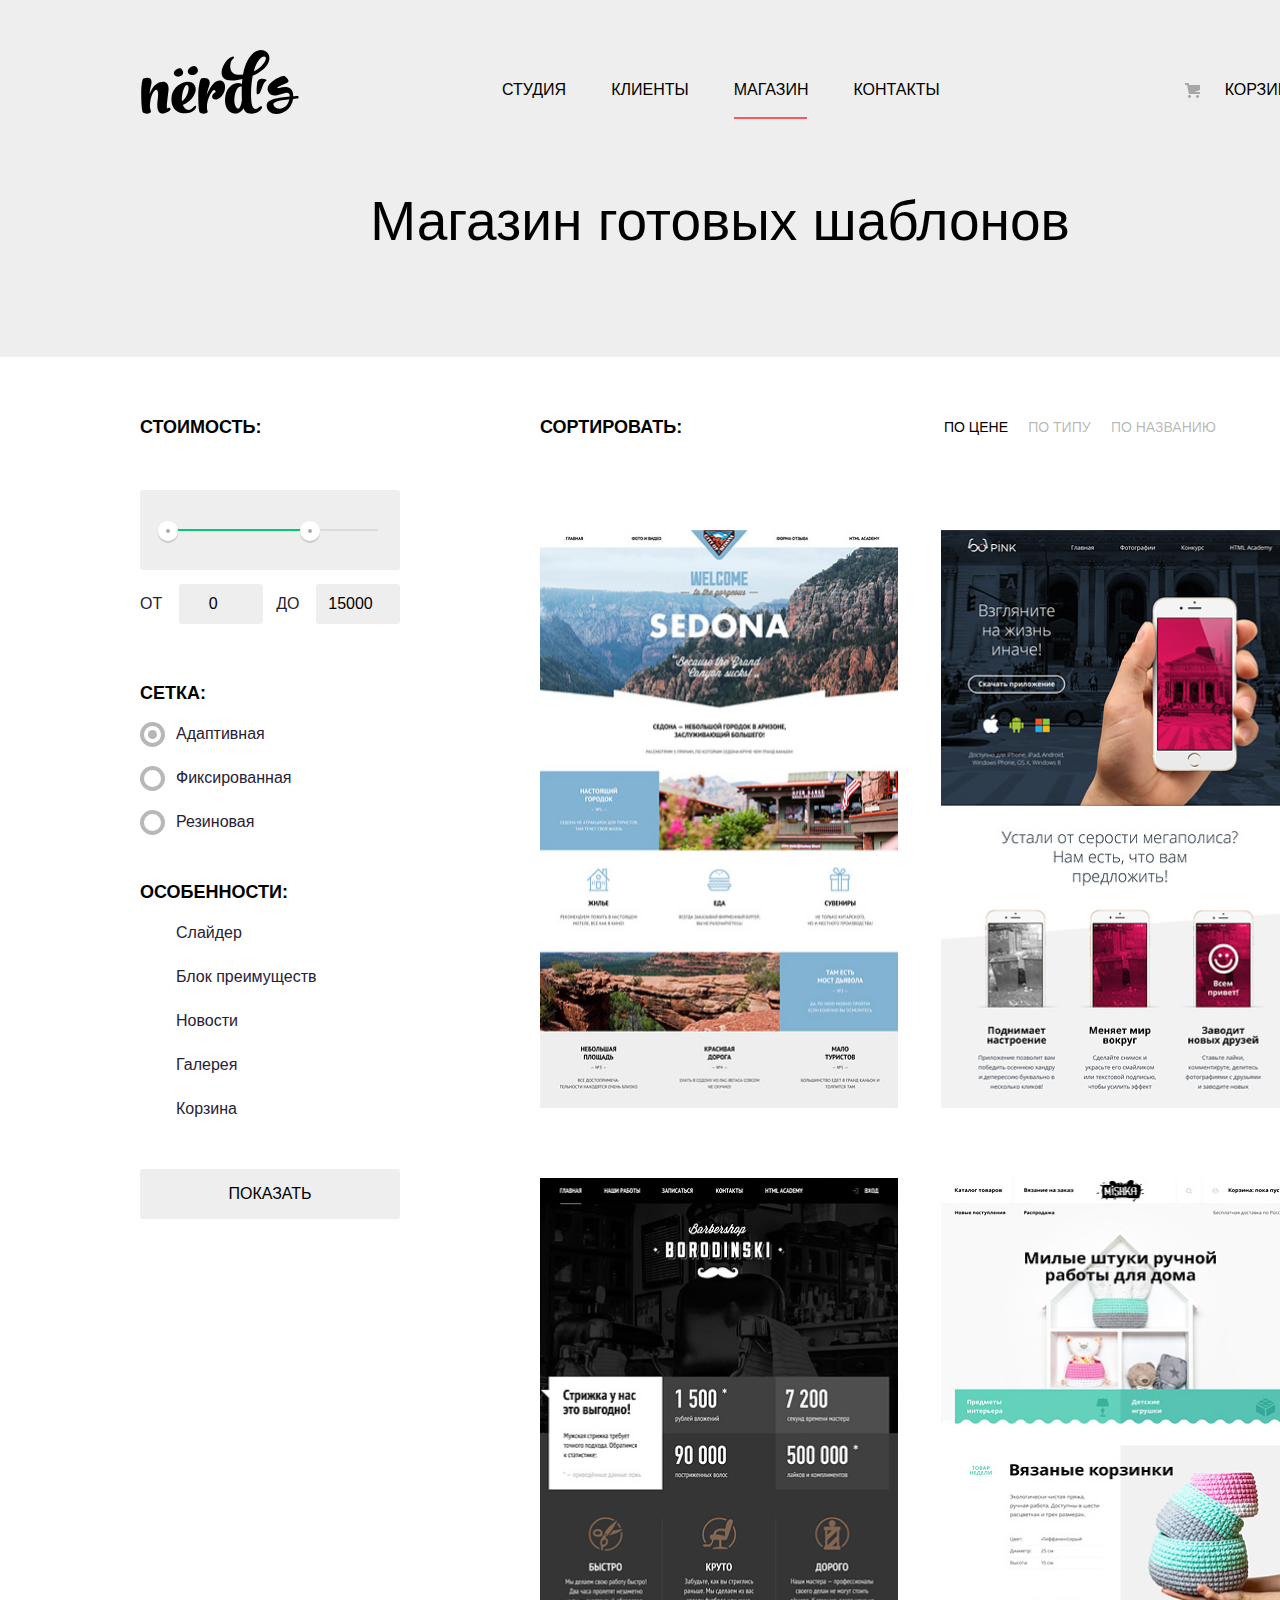
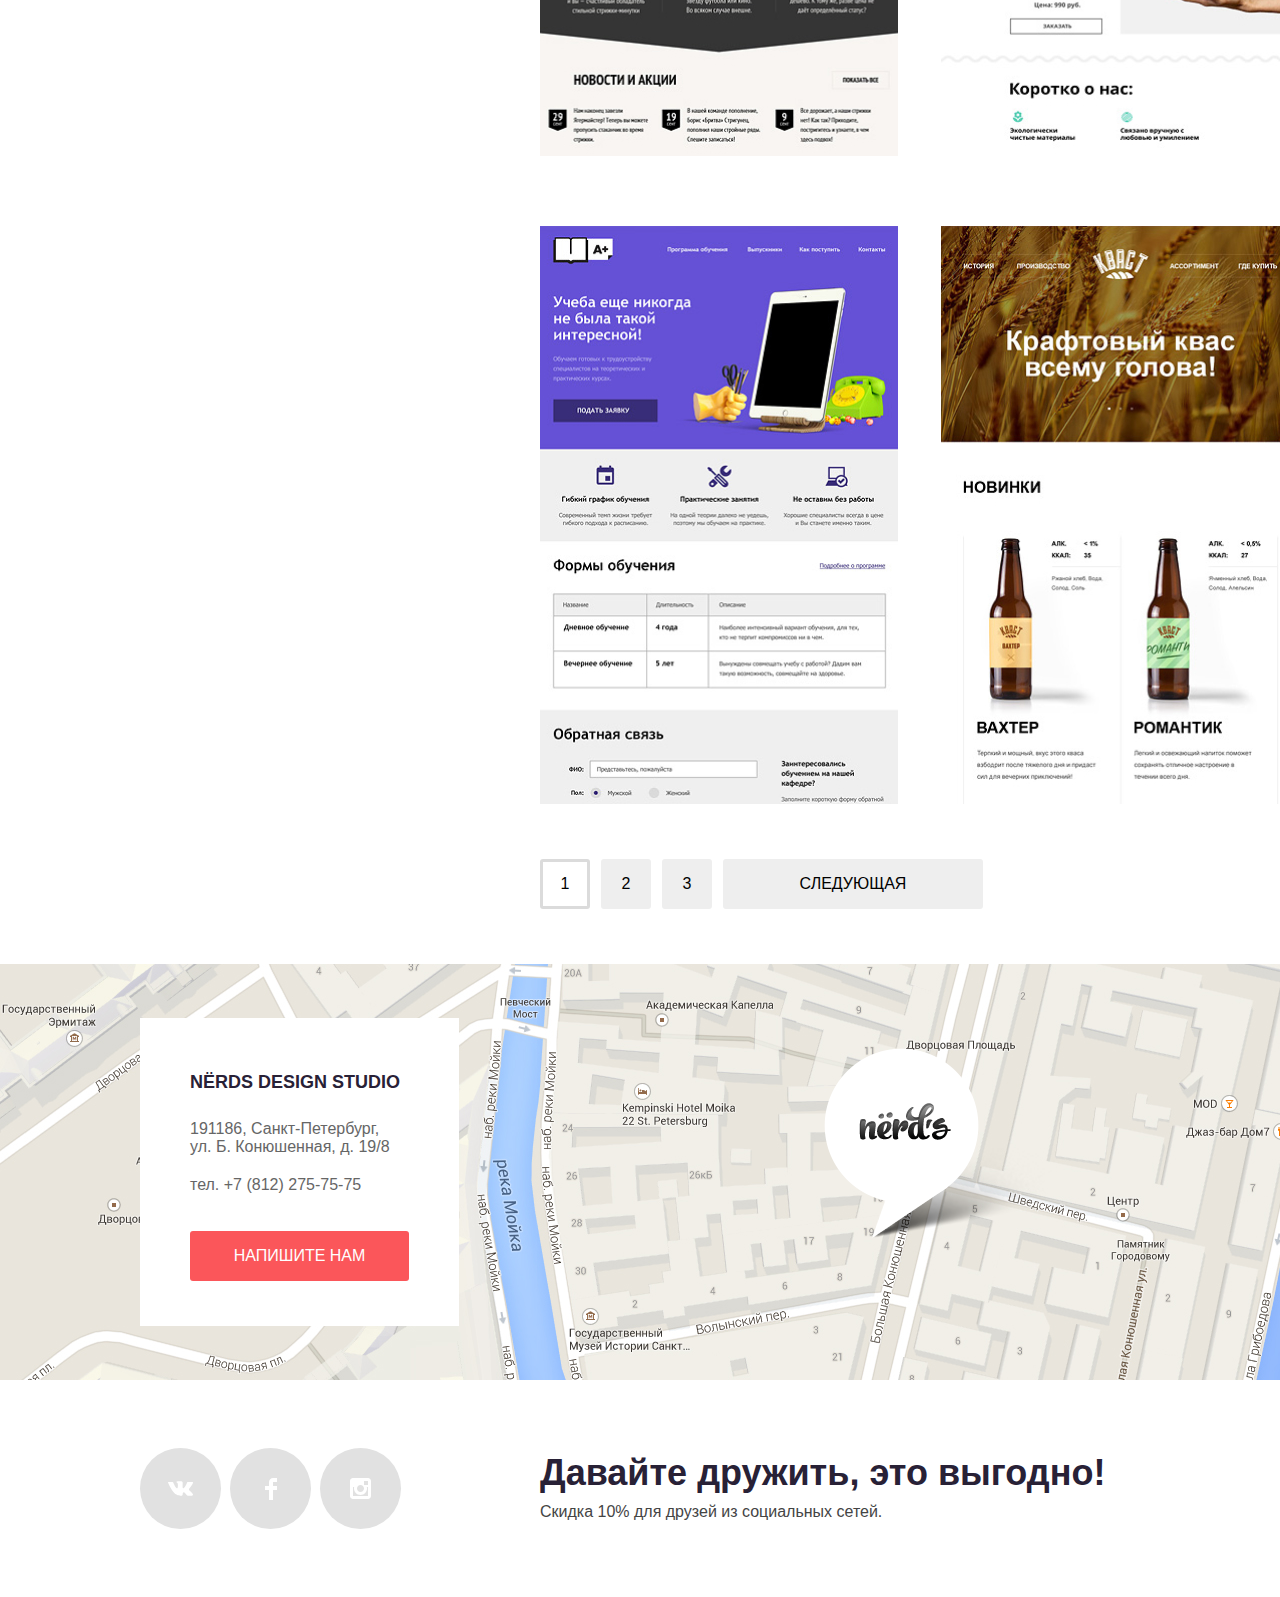
==== commit 40a557c9: "Правки" ====
--- a/catalog.html
+++ b/catalog.html
@@ -1,123 +1,160 @@
 <!DOCTYPE html>
 <html class="page" lang="ru">
-  <head>
-    <meta charset="utf-8">
-    <title>HTML Academy: Нёрдс</title>
-    <link rel="icon" href="favicon.ico">
-    <link rel="icon" href="img/icon.svg" type="image/svg+xml">
-    <link rel="apple-touch-icon" href="img/icon.png">
-    <link rel="manifest" href="manifest.webmanifest">
-    <link rel="stylesheet" href="css/normalize.css">
-    <link rel="stylesheet" href="css/style.css">
-  </head>
-
-  <body class="page-body">
-
-    <header class="page-header">
-      <nav class="page-navigation">
-        <a href="index.html" class="page-header-logo" title="Главная страница">
-          <img src="img/nerds-logo.svg" width="160" height="65" alt="Логотип студии Нёрдс">
-        </a>
-        <ul class="site-navigation">
-          <li class="site-navigation-item">
-            <a class="site-navigation-link" href="#">Студия</a>
-          </li>
-          <li class="site-navigation-item">
-            <a class="site-navigation-link" href="#">Клиенты</a>
-          </li>
-          <li class="site-navigation-item">
-            <a class="site-navigation-link site-navigation-link-current" href="catalog.html">Магазин</a>
-          </li>
-          <li class="site-navigation-item">
-            <a class="site-navigation-link" href="#">Контакты</a>
-          </li>
-          <li class="site-navigation-item">
-            <a class="site-navigation-link" href="#">
-              <img src="img/cart.svg" width="15" height="15" alt="Значок корзины">Корзина
-            </a>
-          </li>
-        </ul>
-      </nav>
-    </header>
-
-    <main class="page-main">
-
-      <div class="catalog-header">
+
+<head>
+  <meta charset="utf-8">
+  <title>HTML Academy: Нёрдс</title>
+  <link rel="icon" href="favicon.ico">
+  <link rel="icon" href="img/icon.svg" type="image/svg+xml">
+  <link rel="apple-touch-icon" href="img/icon.png">
+  <link rel="manifest" href="manifest.webmanifest">
+  <link rel="stylesheet" href="css/normalize.css">
+  <link rel="stylesheet" href="css/style.css">
+</head>
+
+<body class="page-body inner-page">
+
+  <header class="page-header">
+    <nav class="page-navigation container">
+      <a href="index.html" class="page-header-logo" title="Главная страница">
+        <img src="img/nerds-logo.svg" width="160" height="65" alt="Логотип студии Нёрдс">
+      </a>
+      <ul class="site-navigation">
+        <li class="site-navigation-item">
+          <a class="site-navigation-link" href="#">Студия</a>
+        </li>
+        <li class="site-navigation-item">
+          <a class="site-navigation-link" href="#">Клиенты</a>
+        </li>
+        <li class="site-navigation-item">
+          <a class="site-navigation-link site-navigation-link-current" href="catalog.html">Магазин</a>
+        </li>
+        <li class="site-navigation-item">
+          <a class="site-navigation-link" href="#">Контакты</a>
+        </li>
+        <li class="site-navigation-item">
+          <a class="site-navigation-link" href="#">
+            <img class="site-navigation-link-icon" src="img/cart.svg" width="15" height="15" alt="Значок корзины">Корзина
+          </a>
+        </li>
+      </ul>
+    </nav>
+  </header>
+
+  <main class="page-main">
+
+    <div class="catalog-header">
+      <div class="container">
         <h1 class="catalog-header-title">Магазин готовых шаблонов</h1>
       </div>
+    </div>
+
+    <div class="container catalog-grid">
 
       <section class="filters">
         <h2 class="visually-hidden">Фильтр товаров</h2>
         <form class="form-filters" action="https://echo.htmlacademy.ru">
-          <fieldset>
-            <legend class="form-filters-title">Стоимость:</legend>
-            <div>
-              <input type="range" min="0" max="15000">
-              <!--TODO: Диапазон цен-->
-            </div>
-
-            <div class="price">
-              <label class="price-label">От:
-                <input type="number" name="min-price" value="0">
-              </label>
-              <label class="price-label">До:
-                <input type="number" name="max-price" value="15000">
-              </label>
+          <fieldset class="fieldset-price">
+            <legend class="form-filters-title fieldset-price-title">Стоимость:</legend>
+            <div class="range-filter">
+              <div class="range-controls">
+                <div class="scale">
+                  <div class="bar"></div>
+                </div>
+                <div class="toggle toggle-min" tabindex="0"></div>
+                <div class="toggle toggle-max" tabindex="0"></div>
+              </div>
+
+              <div class="price-controls">
+                <label class="price-label min-price">От
+                  <input type="number" name="min-price" value="0">
+                </label>
+                <label class="price-label max-price">До
+                  <input type="number" name="max-price" value="15000">
+                </label>
+              </div>
             </div>
           </fieldset>
 
-          <fieldset class="radio-controls">
-            <legend class="form-filters-title">Сетка:</legend>
-            <ul class="form-list">
-              <li class="form-list-item">
-                <label class="form-list-label">
-                  <input type="radio" name="grid" value="adaptive" checked>Адаптивная
-                </label>
-              </li>
-              <li class="form-list-item">
-                <label class="form-list-label">
-                  <input type="radio" name="grid" value="fixed">Фиксированная
-                </label>
-              </li>
-              <li class="form-list-item">
-                <label class="form-list-label">
-                  <input type="radio" name="grid" value="flex">Резиновая
-                </label>
-              </li>
-           </ul>
+          <fieldset class="fieldset fieldset-radio">
+            <legend class="form-filters-title fieldset-title">Сетка:</legend>
+            <ul class="fieldset-field-list">
+              <li class="fieldset-field-item">
+                <div class="input-radio">
+                  <input class="input-radio-control visually-hidden" type="radio" id="adaptive" name="grid" value="adaptive" checked>
+                  <label class="input-radio-label-wrapper" for="adaptive">
+                    <span class="input-radio-button"></span>
+                    <span class="input-radio-label">Адаптивная</span>
+                  </label>
+                </div>
+              </li>
+              <li class="fieldset-field-item">
+                <div class="input-radio">
+                  <input class="input-radio-control visually-hidden" type="radio" id="fixed" name="grid" value="fixed">
+                  <label class="input-radio-label-wrapper" for="fixed">
+                    <span class="input-radio-button"></span>
+                    <span class="input-radio-label">Фиксированная</span>
+                  </label>
+                </div>
+              </li>
+              <li class="fieldset-field-item">
+                <div class="input-radio">
+                  <input class="input-radio-control visually-hidden" type="radio" id="flex" name="grid" value="flex">
+                  <label class="input-radio-label-wrapper" for="flex">
+                    <span class="input-radio-button"></span>
+                    <span class="input-radio-label">Резиновая</span>
+                  </label>
+                </div>
+              </li>
+            </ul>
           </fieldset>
 
-          <fieldset>
-            <legend class="form-filters-title">Особенности:</legend>
-            <ul class="form-list">
-              <li class="form-list-item">
-                <div>
-                  <input type="checkbox" name="slider" id="filter-slider" checked>
-                  <label class="form-list-label" for="filter-slider">Слайдер</label>
-                </div>
-              </li>
-              <li class="form-list-item">
-                <div>
-                  <input type="checkbox" name="advantages" id="filter-advantages">
-                  <label class="form-list-label" for="filter-advantages">Блок преимуществ</label>
-                </div>
-              </li>
-              <li class="form-list-item">
-                <div>
-                  <input type="checkbox" name="news" id="filter-news" checked>
-                  <label class="form-list-label" for="filter-news">Новости</label>
-                </div>
-              </li>
-              <li class="form-list-item">
-                <div>
-                  <input type="checkbox" name="gallery" id="filter-gallery">
-                  <label class="form-list-label" for="filter-gallery">Галерея</label>
-                </div>
-              </li>
-              <li class="form-list-item">
-                <div>
-                  <input type="checkbox" name="cart" id="filter-cart">
-                  <label class="form-list-label" for="filter-cart">Корзина</label>
+          <fieldset class="fieldset">
+            <legend class="form-filters-title fieldset-title">Особенности:</legend>
+            <ul class="fieldset-field-list">
+              <li class="fieldset-field-item">
+                <div class="input-checkbox">
+                  <input class="input-checkbox-control visually-hidden" type="checkbox" name="slider" id="filter-slider" checked>
+                  <label class="input-checkbox-label-wrapper" for="filter-slider">
+                    <span class="input-checkbox-button"></span>
+                    <span class="input-checkbox-label">Слайдер</span>
+                  </label>
+                </div>
+              </li>
+              <li class="fieldset-field-item">
+                <div class="input-checkbox">
+                  <input class="input-checkbox-control visually-hidden" type="checkbox" name="advantages" id="filter-advantages">
+                  <label class="input-checkbox-label-wrapper" for="filter-advantages">
+                    <span class="input-checkbox-button"></span>
+                    <span class="input-checkbox-label">Блок преимуществ</span>
+                  </label>
+                </div>
+              </li>
+              <li class="fieldset-field-item">
+                <div class="input-checkbox">
+                  <input class="input-checkbox-control visually-hidden" type="checkbox" name="news" id="filter-news" checked>
+                  <label class="input-checkbox-label-wrapper" for="filter-news">
+                    <span class="input-checkbox-button"></span>
+                    <span class="input-checkbox-label">Новости</span>
+                  </label>
+                </div>
+              </li>
+              <li class="fieldset-field-item">
+                <div class="input-checkbox">
+                  <input class="input-checkbox-control visually-hidden" type="checkbox" name="gallery" id="filter-gallery">
+                  <label class="input-checkbox-label-wrapper" for="filter-gallery">
+                    <span class="input-checkbox-button"></span>
+                    <span class="input-checkbox-label">Галерея</span>
+                  </label>
+                </div>
+              </li>
+              <li class="fieldset-field-item">
+                <div class="input-checkbox">
+                  <input class="input-checkbox-control visually-hidden" type="checkbox" name="cart" id="filter-cart">
+                  <label class="input-checkbox-label-wrapper" for="filter-cart">
+                    <span class="input-checkbox-button"></span>
+                    <span class="input-checkbox-label">Корзина</span>
+                  </label>
                 </div>
               </li>
             </ul>
@@ -126,201 +163,211 @@
         </form>
       </section>
 
-      <section class="filters-sort">
-        <h2 class="visually-hidden">Сортировка товаров</h2>
-        <p class="form-filters-title">Сортировать:</p>
-        <ul class="sort-list">
-          <li class="sort-list-item">
-            <a class="sort-list-link" href="?sort=price">По цене</a>
-          </li>
-          <li class="sort-list-item">
-            <a class="sort-list-link" href="?order=desc">По типу</a>
-          </li>
-          <li class="sort-list-item">
-            <a class="sort-list-link" href="?order=asc">По названию</a>
-          </li>
-        </ul>
-        <ul class="sort-list">
-          <li class="sort-list-item">
-            <a class="sort-list-link" href="?order=down">
-              <span>По убыванию</span>
+      <div class="sort-wrapper">
+        <section class="sort">
+          <h2 class="visually-hidden">Сортировка товаров</h2>
+          <p class="form-filters-title">Сортировать:</p>
+          <ul class="sort-list">
+            <li class="sort-list-item">
+              <a class="sort-list-link sort-list-link-current" href="?sort=price">По цене</a>
+            </li>
+            <li class="sort-list-item">
+              <a class="sort-list-link" href="?sort=type">По типу</a>
+            </li>
+            <li class="sort-list-item">
+              <a class="sort-list-link" href="?order=name">По названию</a>
+            </li>
+          </ul>
+          <ul class="sort-list-direction">
+            <li class="sort-list-item">
+              <a class="sort-list-link" href="?order=desc">
+                <img class="sort-list-icon" src="/img/sort-icon.svg" width="11" height="10">
+              </a>
+            </li>
+            <li class="sort-list-item">
+              <a class="sort-list-link" href="?order=asc">
+                <img class="sort-list-icon sort-list-icon-up" src="/img/sort-icon.svg" width="11" height="10">
+              </a>
+            </li>
+          </ul>
+        </section>
+
+        <section class="templates">
+          <h2 class="visually-hidden">Список шаблонов</h2>
+          <ul class="templates-list">
+            <li class="templates-list-item">
+              <div class="template">
+                <div class="template-background">
+                  <h3 class="template-title">
+                    <a class="template-link" href="#">Sedona</a>
+                  </h3>
+                  <p class="template-desc">Информационный сайт<br> для туристов</p>
+                  <button class="button button-template" type="button">9 900 ₽</button>
+                </div>
+                <div class="template-image">
+                  <img src="img/sedona.jpg" width="358" height="578" alt="Шаблон Седона">
+                </div>
+              </div>
+            </li>
+            <li class="templates-list-item">
+              <div class="template">
+                <div class="template-background">
+                  <h3 class="template-title">
+                    <a class="template-link" href="#">Pink</a>
+                  </h3>
+                  <p class="template-desc">Продуктовый лендинг<br> приложения для iOS и Android</p>
+                  <button class="button button-template" type="button">9 900 ₽</button>
+                </div>
+                <div class="template-image">
+                  <img src="img/pink.jpg" width="358" height="578" alt="Шаблон Pink">
+                </div>
+              </div>
+            </li>
+            <li class="templates-list-item">
+              <div class="template">
+                <div class="template-background">
+                  <h3 class="template-title">
+                    <a class="template-link" href="#">Barbershop</a>
+                  </h3>
+                  <p class="template-desc">Сайт салона красоты.<br> Для мужчин, да.</p>
+                  <button class="button button-template" type="button">9 900 ₽</button>
+                </div>
+                <div class="template-image">
+                  <img src="img/barbershop.jpg" width="358" height="578" alt="Шаблон Барбершоп Бородинский">
+                </div>
+              </div>
+            </li>
+            <li class="templates-list-item">
+              <div class="template">
+                <div class="template-background">
+                  <h3 class="template-title">
+                    <a class="template-link" href="#">Mishka</a>
+                  </h3>
+                  <p class="template-desc">Интернет-магазин<br> вязаных игрушек</p>
+                  <button class="button button-template" type="button">9 900 ₽</button>
+                </div>
+                <div class="template-image">
+                  <img src="img/mishka.jpg" width="358" height="578" alt="Шаблон Mishka">
+                </div>
+              </div>
+            </li>
+            <li class="templates-list-item">
+              <div class="template">
+                <div class="template-background">
+                  <h3 class="template-title">
+                    <a class="template-link" href="#">A plus</a>
+                  </h3>
+                  <p class="template-desc">Лендинг курсов повышения<br> квалификации</p>
+                  <button class="button button-template" type="button">9 900 ₽</button>
+                </div>
+                <div class="template-image">
+                  <img src="img/aplus.jpg" width="358" height="578" alt="Шаблон A Plus">
+                </div>
+              </div>
+            </li>
+            <li class="templates-list-item">
+              <div class="template">
+                <div class="template-background">
+                  <h3 class="template-title">
+                    <a class="template-link" href="#">Кваст</a>
+                  </h3>
+                  <p class="template-desc">Промо-сайт производителя<br> крафтового кваса</p>
+                  <button class="button button-template" type="button">9 900 ₽</button>
+                </div>
+                <div class="template-image">
+                  <img src="img/kvast.jpg" width="358" height="578" alt="Шаблон Кваст">
+                </div>
+              </div>
+            </li>
+          </ul>
+
+          <div>
+            <ul class="pagination-list">
+              <li class="pagination-item">
+                <a class="button button-pagination button-gray button-pagination-active">
+                  1
+                </a>
+              </li>
+              <li class="pagination-item">
+                <a class="button button-gray button-pagination" href="?page=2">
+                  2
+                </a>
+              </li>
+              <li class="pagination-item">
+                <a class="button button-gray button-pagination" href="?page=3">
+                  3
+                </a>
+              </li>
+              <li class="pagination-item">
+                <a class="button button-gray button-pagination-next" href="?page=next">
+                  Следующая
+                </a>
+              </li>
+            </ul>
+          </div>
+        </section>
+      </div>
+    </div>
+  </main>
+
+  <footer class="page-footer">
+    <section class="contacts">
+      <h2 class="visually-hidden">Наши контакты</h2>
+      <iframe src="https://www.google.com/maps/embed?pb=!1m18!1m12!1m3!1d1998.6036253003151!2d30.32085871621117!3d59.9387191690541!2m3!1f0!2f0!3f0!3m2!1i1024!2i768!4f13.1!3m3!1m2!1s0x4696310fca145cc1%3A0x42b32648d8238007!2z0JHQvtC70YzRiNCw0Y8g0JrQvtC90Y7RiNC10L3QvdCw0Y8g0YPQuy4sIDE5LzgsINCh0LDQvdC60YIt0J_QtdGC0LXRgNCx0YPRgNCzLCAxOTExODY!5e0!3m2!1sru!2sru!4v1614198072407!5m2!1sru!2sru" width="100%" height="416" style="border:0;" allowfullscreen="false" loading="lazy" title="Офис компании по адресу ул. Большая Конюшенная 19/8, Санкт-Петербург"></iframe>
+      <div class="contacts-inner container">
+        <img class="contacts-map-marker" src="img/map-marker.png" width="231" height="190" alt="Метка на карте">
+        <div class="contacts-popup">
+          <b class="contacts-popup-title">nёrds design studio</b>
+          <p class="contacts-popup-desc">191186, Санкт-Петербург,<br>
+              ул. Б. Конюшенная, д. 19/8</p>
+          <p class="contacts-popup-tel">тел. +7 (812) 275-75-75</p>
+          <a class="button button-popup" href="#">Напишите нам</a>
+        </div>
+      </div>
+    </section>
+
+      <div class="footer-wrap container">
+        <ul class="social-list">
+          <li class="social-list-item">
+            <a class="button-round" href="#" title="Группа ВКонтакте">
+                <img class="button-icon" src="img/vk-icon.svg" width="26" height="15" alt="Логотип Вконтакте">
             </a>
           </li>
-          <li class="sort-list-item">
-            <a class="sort-list-link" href="?order=up">
-              <span>По возрастанию</span>
+          <li class="social-list-item">
+            <a class="button-round" href="#" title="Группа Фейсбук">
+                <img class="button-icon" src="img/fb-icon.svg" width="12" height="22" alt="Логотип Фейсбук">
+            </a>
+          </li>
+          <li class="social-list-item">
+            <a class="button-round" href="#" title="Инстаграм">
+                <img class=" button-icon" src="img/insta-icon.svg" width="21" height="21" alt="Логотип Инстаграм">
             </a>
           </li>
         </ul>
-      </section>
-
-      <section class="templates">
-        <h2 class="visually-hidden">Список шаблонов</h2>
-        <ul class="templates-list">
-          <li class="templates-list-item">
-            <div class="template">
-              <div class="template-background">
-                <h3 class="template-title">
-                  <a class="template-link" href="#">Sedona</a>
-                </h3>
-                <p class="template-desc">Информационный сайт<br> для туристов</p>
-                <button class="button button-template" type="button">9 900 ₽</button>
-              </div>
-              <div class="template-image">
-                <img src="img/sedona.jpg" width="358" height="578" alt="Шаблон Седона">
-              </div>
-          </div>
-          </li>
-          <li class="templates-list-item">
-            <div class="template">
-              <div class="template-background">
-                <h3 class="template-title">
-                  <a class="template-link" href="#">Pink</a>
-                </h3>
-                <p class="template-desc">Продуктовый лендинг<br> приложения для iOS и Android</p>
-                <button class="button button-template" type="button">9 900 ₽</button>
-              </div>
-              <div class="template-image">
-                <img src="img/pink.jpg" width="358" height="578" alt="Шаблон Pink">
-              </div>
-            </div>
-          </li>
-          <li class="templates-list-item">
-            <div class="template">
-              <div class="template-background">
-                <h3 class="template-title">
-                  <a class="template-link" href="#">Barbershop</a>
-                </h3>
-                <p class="template-desc">Сайт салона красоты.<br> Для мужчин, да.</p>
-                <button class="button button-template" type="button">9 900 ₽</button>
-              </div>
-              <div class="template-image">
-                <img src="img/barbershop.jpg" width="358" height="578" alt="Шаблон Барбершоп Бородинский">
-              </div>
-            </div>
-          </li>
-          <li class="templates-list-item">
-            <div class="template">
-              <div class="template-background">
-                <h3 class="template-title">
-                  <a class="template-link" href="#">Mishka</a>
-                </h3>
-                <p class="template-desc">Интернет-магазин<br> вязаных игрушек</p>
-                <button class="button button-template" type="button">9 900 ₽</button>
-              </div>
-              <div class="template-image">
-                <img src="img/mishka.jpg" width="358" height="578" alt="Шаблон Mishka">
-              </div>
-            </div>
-          </li>
-          <li class="templates-list-item">
-            <div class="template">
-              <div class="template-background">
-                <h3 class="template-title">
-                  <a class="template-link" href="#">A plus</a>
-                </h3>
-                <p class="template-desc">Лендинг курсов повышения<br> квалификации</p>
-                <button class="button button-template" type="button">9 900 ₽</button>
-              </div>
-              <div class="template-image">
-                <img src="img/aplus.jpg" width="358" height="578" alt="Шаблон A Plus">
-              </div>
-            </div>
-          </li>
-          <li class="templates-list-item">
-            <div class="template">
-              <div class="template-background">
-                <h3 class="template-title">
-                  <a class="template-link" href="#">Кваст</a>
-                </h3>
-                <p class="template-desc">Промо-сайт производителя<br> крафтового кваса</p>
-                <button class="button button-template" type="button">9 900 ₽</button>
-              </div>
-              <div class="template-image">
-                <img src="img/kvast.jpg" width="358" height="578" alt="Шаблон Кваст">
-              </div>
-            </div>
-          </li>
-        </ul>
-
-        <div>
-          <ul class="pagination-list">
-            <li class="pagination-item">
-              <a class="button button-pagination button-gray button-pagination-active">
-                1
-              </a>
-            </li>
-            <li class="pagination-item">
-              <a class="button button-gray button-pagination" href="?page=2">
-                2
-              </a>
-            </li>
-            <li class="pagination-item">
-              <a class="button button-gray button-pagination" href="?page=3">
-                3
-              </a>
-            </li>
-            <li class="pagination-item">
-              <a class="button button-gray button-pagination-next" href="?page=next">
-                Следующая
-              </a>
-            </li>
-          </ul>
+        <div class="footer-tagline">
+          <p class="footer-tagline-title">Давайте дружить, это выгодно!</p>
+          <p class="footer-tagline-desc">Скидка 10% для друзей из социальных сетей.</p>
         </div>
-      </section>
-    </main>
-
-    <footer class="page-footer">
-      <section class="contacts">
-        <h2 class="visually-hidden">Наши контакты</h2>
-        <img class="contacts-map" src="img/map.png" width="1440" height="416" alt="Карта проезда">
-        <img class="contacts-map-marker" src="img/map-marker.png" width="231" height="190" alt="Метка на карте">
-        <div class="contacts-popup">
-          <b class="contacts-popup-title">nёrds design studio</b>
-          <p class="contacts-popup-desc">191186, Санкт-Петербург, ул. Б. Конюшенная, д. 19/8</p>
-          <p class="contacts-popup-desc">тел. +7 (812) 275-75-75</p>
-          <a class="button button-popup" href="#">Напишите нам</a>
-        </div>
-      </section>
-
-          <ul class="social-list">
-            <li class="social-list-item">
-              <a class="button-round" href="#" title="Группа ВКонтакте">
-                  <img class="button-icon" src="img/vk-icon.svg" width="26" height="15" alt="Логотип Вконтакте">
-              </a>
-            </li>
-            <li class="social-list-item">
-              <a class="button-round" href="#" title="Группа Фейсбук">
-                  <img class="button-icon" src="img/fb-icon.svg" width="12" height="22" alt="Логотип Фейсбук">
-              </a>
-            </li>
-            <li class="social-list-item">
-              <a class="button-round" href="#" title="Инстаграм">
-                  <img class="button-icon" src="img/insta-icon.svg" width="21" height="21" alt="Логотип Инстаграм">
-              </a>
-            </li>
-          </ul>
-          <div class="footer-tagline">
-            <p class="footer-tagline-title">Давайте дружить, это выгодно!</p>
-            <p class="footer-tagline-desc">Скидка 10% для друзей из социальных сетей.</p>
-          </div>
-    </footer>
-
-    <div class="modal">
-      <h2 class="modal-title">Напишите нам</h2>
-      <form class="modal-form" action="https://echo.htmlacademy.ru" method="POST">
-        <label class="modal-form-label">Ваше имя:
-          <input class="input" type="text" name="fullname" placeholder="Имя Фамилия">
-        </label>
-        <label class="modal-form-label">Ваш email:
-          <input class="input" type="email" name="email" placeholder="email@example.com">
-        </label>
-        <label class="modal-form-label">Текст письма:
-          <textarea class="textarea" name="message" placeholder="В свободной форме"></textarea>
-        </label>
-        <button class="button button-modal">Отправить</button>
-      </form>
-      <button class="modal-close" aria-label="Закрыть окно" type="button"><span>X</span></button>
-    </div>
-  </body>
+      </div>
+  </footer>
+
+  <div class="modal display-none">
+    <h2 class="modal-title">Напишите нам</h2>
+    <form class="modal-form" action="https://echo.htmlacademy.ru" method="POST">
+      <label class="modal-form-label">Ваше имя:
+        <input class="input" type="text" name="fullname" placeholder="Имя Фамилия" autofocus>
+      </label>
+      <label class="modal-form-label">Ваш email:
+        <input class="input" type="email" name="email" placeholder="email@example.com">
+      </label>
+      <label class="modal-form-label">Текст письма:
+        <textarea class="textarea textarea-field" name="message" placeholder="В свободной форме"></textarea>
+      </label>
+      <button class="button button-modal">Отправить</button>
+    </form>
+    <button class="modal-close" aria-label="Закрыть окно" type="button"><span>X</span></button>
+  </div>
+  <script src="js/modal.js" type="module"></script>
+</body>
+
 </html>
--- a/css/style.css
+++ b/css/style.css
@@ -31,6 +31,8 @@
   --white-30: rgba(255,255,255,0.3);
   --black-60: rgba(0,0,0,0.6);
   --black-30: rgba(0,0,0,0.3);
+  --black-40: rgba(0,0,0,0.4);
+  --black-15: rgba(0, 0, 0, 0.15);
   --black: #282136;
   --swamp-10: rgba(0,1,1,0.1);
   --gray-light: #A6A6A6;
@@ -48,20 +50,21 @@
   --gray-50: rgba(68,68,68, 0.5);
   --gray-dark4D: #4D4D4D;
   --gray-dark66: #666666;
+  --gray-darkAB: #ABABAB;
+  --gray-lightD7F:#D7DCDF;
   --gray-lightD7: #D7DCDE;
   --gray-lightB4: #B4B9BB;
   --gray-lightDF: #DFDFDF;
   --gray-lightD5: #D5D5D5;
   --gray-lightDB: #DBDBDB;
-
+  --silver: #C1C1C1;
 }
 
 /* Global */
 
 .page-body {
-  min-width: 1160px;
-  margin: 0;
-  padding: 0;
+  min-width: 1440px;
+  margin: 0;
   font-family: "Roboto", "Arial", sans-serif;
   font-size: 16px;
   line-height: 24px;
@@ -72,6 +75,8 @@
   display: grid;
   grid-template-rows: min-content 1fr min-content;
   align-content: start;
+
+  overflow-x: hidden;
 }
 
 .visually-hidden {
@@ -89,6 +94,10 @@
   margin: 0 auto;
 }
 
+.page-main-index {
+  padding-bottom: 80px;
+}
+
 /* Grid */
 
 .page {
@@ -98,7 +107,17 @@
 /* Header*/
 
 .page-header {
+  height: 114px;
+
+  display: flex;
+
   background-color: var(--basic-gray);
+}
+
+.page-header-logo {
+  width: 160px;
+  height: 65px;
+  margin-right: 202px;
 }
 
 .page-header-logo[href]:active img {
@@ -108,19 +127,41 @@
 /* Main navigation */
 
 .page-navigation {
+  width: 1160px;
   line-height: 30px;
   font-weight: 500;
   color: var(--basic-black);
-
-  display: grid;
-  grid-template-columns: 1fr 1fr 1fr;
+  display: flex;
+  align-items: flex-end;
 }
 
 .site-navigation {
+  margin: 0;
+  margin-bottom: 9px;
+  padding: 0;
   list-style: none;
+  display: flex;
+  flex-wrap: wrap;
+  justify-content: space-between;
+  align-items: flex-end;
+  flex-grow: 1;
+  column-gap: 45px;
+}
+
+.site-navigation .site-navigation-item:last-child {
+  margin-left: auto;
+}
+
+.site-navigation-link-icon {
+  margin-right: 25px;
 }
 
 .site-navigation-link {
+  display: inline-flex;
+  align-items: center;
+
+  vertical-align: top;
+
   font-size: 16px;
   line-height: 30px;
   font-weight: 500;
@@ -137,13 +178,34 @@
   color: var(--black-30);
 }
 
+.site-navigation-link-current {
+  position: relative;
+}
+
+.site-navigation-link-current::after {
+  content: "";
+  position: absolute;
+  width: 73px;
+  border-bottom: 2px solid var(--red-light);
+  top: 42px;
+}
+
 /* Slider */
 
 .slider {
+  height: 431px;
   background-color: var(--basic-gray);
+  margin-bottom: 80px;
+
+}
+
+.slider-inner {
+  position: relative;
 }
 
 .slider-list {
+  margin: 0;
+  padding: 0;
   list-style: none;
 }
 
@@ -152,6 +214,61 @@
   line-height: 55px;
   font-weight: 500;
   color: var(--basic-black);
+  margin: 0 0 25px 0;
+}
+
+.slider-desc {
+  padding: 0;
+  margin: 0;
+  margin-bottom: 38px;
+}
+
+.slider-item {
+  position: relative;
+  height: 431px;
+  padding-top: 78px;
+}
+
+.slider-img {
+  position: absolute;
+  width: 760px;
+  height: 431px;
+  right: 3px;
+  top: 0px;
+}
+
+.slider-controls {
+  position: absolute;
+  display: flex;
+  justify-content: space-between;
+  width: 88px;
+  bottom: 174px;
+  left: 50%;
+  z-index: 20;
+  transform: translateX(-50%);
+}
+
+.button-switch {
+  position: relative;
+  padding: 0;
+  width: 18px;
+  height: 18px;
+  background-color: var(--basic-white);
+  border: none;
+  border-radius: 50%;
+  cursor: pointer;
+}
+
+.button-switch-current::before {
+  content: "";
+  position: absolute;
+  width: 8px;
+  height: 8px;
+  bottom: 5px;
+  right: 5px;
+  border: 2px solid var(--silver);
+  border-radius: 50%;
+  box-sizing: border-box;
 }
 
 .button {
@@ -172,6 +289,7 @@
   text-decoration: none;
   transition: background-color 100ms, color 100ms;
   box-sizing: border-box;
+  user-select: none;
 }
   .button:hover {
     background-color: var(--red);
@@ -192,13 +310,24 @@
 
 /* Services */
 
+.services {
+  margin-bottom: 80px;
+}
+
 .services-list {
-  display: grid;
-  grid-template-columns: 1fr 1fr 1fr;
-  gap: 100px;
-  margin-bottom: 80px;
+  display: flex;
+  flex-wrap: wrap;
+  justify-content: space-between;
+  width: 1100px;
+
+  margin: 0;
   padding: 0;
   list-style: none;
+}
+
+.service-item-img {
+  display: block;
+  margin-bottom: 25px;
 }
 
 .service-item-title {
@@ -207,6 +336,12 @@
   font-weight: 700;
   text-transform: uppercase;
   color: var(--basic-black);
+  padding: 0;
+  margin: 0 0 16px 0;
+}
+
+.service-item-desc {
+  margin: 0 0 32px 0;
 }
 
 .button-services {
@@ -237,28 +372,92 @@
 
 .index-columns {
   display: grid;
-  grid-template-columns: 1fr 1fr;
+  grid-template-columns: 660px 360px;
+  gap: 140px;
   margin-bottom: 75px;
+  padding-top: 39px;
+  border-top: 2px solid var(--basic-gray);
+}
+
+.about {
+  --index-columns-padding-top: 39px;
+  --about-title-top-gap: 73px;
+
+  padding-top: calc(var(--about-title-top-gap) - var(--index-columns-padding-top));
 }
 
 .about-title {
+  display: block;
   font-size: 45px;
   line-height: 45px;
   font-weight: 500;
   color: var(--basic-black);
+  margin: 0 0 32px;
+}
+
+.about-paragraph {
+ /* --title-and-paragraph-error: 8px;
+
+  margin-top: 0;
+  margin-bottom: calc(40px + var(--title-and-paragraph-error)); */
+
+  margin-top: 0;
+  margin-bottom: 40px;
 }
 
 .about-desc {
+  display: block;
   font-weight: 700;
   text-transform: uppercase;
+  margin-top: 0;
+  margin-bottom: 23px;
 }
 
 .about-list {
+  padding: 0;
+  margin: 0;
   list-style: none;
 }
 
+.about-list .about-item {
+  position: relative;
+  margin-left: 32px;
+}
+
+.about-list .about-item::before {
+  content: "";
+  position: absolute;
+  width: 25px;
+  height: 2px;
+  left: -35px;
+  top: 11px;
+  background-color: var(--red-light);
+}
+
+.about-item:not(:last-child) {
+  margin-bottom: 24px;
+}
+
 .results-list {
+  display: grid;
+  grid-template-columns: 1fr 1fr 1fr;
+
+  margin: 0;
+  padding: 0;
   list-style: none;
+}
+
+.results-img {
+  display: block;
+  margin-bottom: 37px;
+}
+
+.results-title {
+  /* TODO: Подумать как обойтись без text-align: center */
+  text-align: center;
+  margin: 0;
+  margin-bottom: 31px;
+
 }
 
 .result-item {
@@ -275,6 +474,7 @@
 }
 
 .result-item-desc {
+  margin: 10px 0 0;
   font-size: 16px;
   line-height: 18px;
   font-weight: 400;
@@ -284,14 +484,44 @@
 /* Partners */
 
 .partners-list {
-  display: grid;
-  grid-template-columns: 1fr 1fr 1fr 1fr;
-  gap: 40px;
-  margin-bottom: 80px;
+  --border: 2px solid var(--basic-gray);
+
+  display: flex;
+  flex-wrap: wrap;
+  align-items: center;
+  margin: 0;
+  padding: 0;
+  border-top: var(--border);
+  border-bottom: var(--border);
   list-style: none;
 }
 
+.partner-item {
+  position: relative;
+}
+
+.partner-item::after {
+  content: "";
+  position: absolute;
+  top: 50%;
+  transform: translateY(-50%);
+  width: 2px;
+  height: 50px;
+  background-color: var(--basic-gray);
+}
+
+.partner-item:nth-child(4n)::after {
+  content: none;
+}
+
 .partner-link  {
+  display: inline-flex;
+
+  box-sizing: border-box;
+  height: 180px;
+
+  vertical-align: top;
+
   opacity: 0.2;
 }
   .partner-link:hover {
@@ -301,9 +531,82 @@
     opacity: 0.1;
   }
 
+.partner-link-html-academy {
+  width: 279px;
+  padding: 63px 0 0 32px;
+}
+
+.partner-link-barbershop {
+  width: 298px;
+  padding: 46px 0 0 45px;
+}
+
+.partner-link-pink {
+  width: 298px;
+  padding: 65px 0 0 58px;
+}
+
+.partner-link-mishka {
+  width: 277px;
+  padding: 52px 0 0 63px;
+}
+
 /* Footer */
 
+.contacts {
+  position: relative;
+
+  height: 416px;
+
+  background-color: var(--basic-gray);
+  background-image: url('../img/map.png');
+  background-repeat: no-repeat;
+  background-position: center;
+}
+
+.contacts-inner {
+  position: absolute;
+  top: 0;
+  right: 0;
+  bottom: 0;
+  left: 0;
+  pointer-events: none;
+}
+
+.contacts-map {
+  display: block;
+  margin: 0 auto;
+}
+
+.contacts-map-marker {
+  position: absolute;
+  bottom: 142px;
+  right: 245px;
+  pointer-events: auto;
+}
+
+.contacts-popup {
+  position: absolute;
+  bottom: 54px;
+  left: 0;
+  pointer-events: auto;
+
+  width: 319px;
+  height: 308px;
+
+  margin: 0;
+  padding-top: 49px;
+  padding-right: 39px;
+  padding-left: 50px;
+  padding-bottom: 47px;
+
+  box-sizing: border-box;
+  background-color: var(--basic-white);
+}
+
 .contacts-popup-title {
+  display: block;
+  margin-bottom: 23px;
   font-size: 18px;
   line-height: 30px;
   font-weight: 700;
@@ -311,25 +614,45 @@
   text-transform: uppercase;
 }
 
-.contacts-popup-desc {
+.contacts-popup-desc,
+.contacts-popup-tel {
+  margin-top: 0;
   line-height: 18px;
   color: var(--gray-dark66);
 }
 
+.contacts-popup-desc {
+  margin-bottom: 20px;
+}
+
+.contacts-popup-tel {
+  margin-bottom: 37px;
+}
+
 .button-popup {
   width: 219px;
 }
 
-.footer-grid {
-  display: grid;
-  grid-template-columns: 1fr 1fr;
-}
-
+.footer-wrap {
+  display: flex;
+  align-items: center;
+
+  padding-top: 68px;
+  padding-bottom: 68px;
+}
 
 /* Social */
 
 .social-list {
+  display: flex;
+  width: 261px;
+  margin: 0 139px 0 0;
+  padding: 0;
   list-style: none;
+}
+
+.social-list-item:not(:last-child) {
+  margin-right: 9px;
 }
 
 .button-round {
@@ -361,6 +684,9 @@
 }
 
 .footer-tagline-title {
+  margin-top: 0;
+  margin-bottom: 10px;
+
   font-size: 36px;
   line-height: 36px;
   font-weight: 700;
@@ -368,25 +694,75 @@
 }
 
 .footer-tagline-desc {
+  margin: 0;
+
   font-size: 16px;
   line-height: 22px;
   font-weight: 400;
   color: var(--gray-dark);
 }
 
+
 /* Modal */
+
+.modal  {
+  position: fixed;
+  width: 960px;
+  height: 590px;
+
+  top:0;
+  right:0;
+  bottom:0;
+  left:0;
+
+  margin: auto;
+  padding: 50px 100px;
+  z-index: 25;
+
+  box-sizing: border-box;
+
+  background-color: var(--basic-white);
+  box-shadow: 0 20px 40px var(--black-40);
+}
+
+.modal-close {
+  display: block;
+  position: absolute;
+  top: 78px;
+  right: 90px;
+  width: 21px;
+  height: 21px;
+  background-image: url(../img/close-cross.svg);
+  background-color: var(--basic-white);
+  background-position: 0 0;
+  border: none;
+  cursor: pointer;
+}
+
+.modal-form {
+  display: grid;
+  grid-template-columns: 360px 360px;
+  column-gap: 40px;
+  row-gap: 34px;
+  margin-bottom: 48px;
+}
 
 .modal-title {
   font-size: 45px;
   line-height: 53px;
   font-weight: 700;
+  margin-bottom: 37px;
   color: var(--basic-black);
 }
 
 .modal-form-label {
+  display: flex;
+  flex-direction: column;
+
   line-height: 18px;
   font-weight: 700;
   color: var(--basic-black);
+  margin-bottom: 9px;
 }
 
 .input,
@@ -396,8 +772,10 @@
   border-radius: 3px;
   box-sizing: border-box;
   height: 50px;
+  margin-top: 9px;
   padding: 16px;
-  resize: none;
+  resize: vertical;
+
 }
   .input:hover,
   .textarea:hover {
@@ -430,13 +808,19 @@
     color: var(--red);
   }
 
-  .button-modal {
+.textarea-field {
+    width: 760px;
+  }
+
+.button-modal {
     width: 259px;
   }
 
  /* Catalog page */
 
 .catalog-header {
+  /* padding: 25px 48px; */
+
   background-color: var(--basic-gray);
 }
 
@@ -446,17 +830,27 @@
    font-weight: 500;
    color: var(--basic-black);
    text-align: center;
-}
-
-.site-navigation-link-current {
-  border-bottom: 2px solid var(--red-light);
+   margin: 0 0 25px;
+   padding-top: 80px;
+   padding-bottom: 108px;
+}
+
+.catalog-grid {
+  display: grid;
+  grid-template-columns: 260px 1fr;
+  column-gap: 140px;
+  align-content: start;
+  width: 1160px;
+  margin: 55px auto;
 }
 
 /* Form */
 
-.form-filters fieldset {
-   border: none;
-   margin: 0;
+.fieldset-price {
+  margin: 0;
+  margin-bottom: 54px;
+  padding: 0;
+  border: none;
 }
 
 .form-filters-title {
@@ -465,34 +859,250 @@
    font-weight: 700;
    color: var(--basic-black);
    text-transform: uppercase;
-}
-
-.form-list {
+   margin: 0;
+   padding: 0;
+}
+
+.fieldset-price-title {
+  margin-bottom: 48px;
+}
+
+.fieldset{
+  margin: 0;
+  padding: 0;
+  border: none;
+}
+
+.fieldset-title {
+  margin-bottom: 14px;
+}
+
+.range-filter {
+  width: 260px;
+}
+
+.range-controls {
+  position: relative;
+  height: 41px;
+  margin-bottom: 14px;
+  padding-top: 39px;
+  padding-right: 22px;
+  padding-left: 33px;
+  background-color: var(--basic-gray);
+  border-radius: 3px;
+}
+
+.range-controls .scale {
+  height: 2px;
+  background-color: var(--gray-lightD7F);
+}
+
+.range-controls .bar {
+  width: 70%;
+  height: 2px;
+  background-color: var(--green-light);
+}
+
+.range-controls .toggle {
+  position: absolute;
+  top: 31px;
+  left: 0;
+  width: 4px;
+  height: 4px;
+  padding: 0;
+  border: 8px solid var(--basic-white);
+  background-color: var(--gray-darkAB);
+  border-radius: 50%;
+  box-shadow: 0 2px 1px var(--black-15);
+  cursor: pointer;
+}
+
+.range-controls .toggle-min {
+  left: 18px;
+}
+
+.range-controls .toggle-max {
+  left: 160px;
+}
+
+.price-controls input[type="number"] {
+  width: 80px;
+  height: 38px;
+  margin-left: 12px;
+  text-align: center;
+  background-color: var(--basic-gray);
+  border: none;
+  border-radius: 3px;
+}
+
+.price-controls {
+  display: flex;
+  justify-content: space-between;
+}
+
+.price-label {
+   line-height: 22px;
+   text-transform: uppercase;
+}
+
+.fieldset-field-list {
    margin: 0;
    padding: 0;
    list-style: none;
 }
 
-.price input[type="number"] {
-    width: 80px;
-    height: 38px;
-    text-align: center;
-    background-color: var(--basic-gray);
-    border: none;
-    border-radius: 3px;
-}
-
-.price-label {
-   line-height: 22px;
-   text-transform: uppercase;
-}
-
-.form-list-label {
-  line-height: 19px;
+.fieldset-radio {
+  margin-bottom: 43px;
+}
+
+.fieldset-field-item {
+  margin-bottom: 20px;
+  padding-left: 36px;
+}
+
+.fieldset-field-item:last-child {
+  margin-bottom: 0;
+}
+
+.radio-controls .form-filters-title {
+  margin-bottom: 13px;
+}
+
+/* Radio buttons */
+
+.input-radio {
+  display: flex;
+  align-items: flex-start;
+}
+
+.input-radio-control:disabled + .input-radio-label-wrapper {
+  opacity: 0.1;
+}
+
+.input-radio-control:disabled + .input-radio-label-wrapper .input-radio-button {
+  opacity: 1;
+}
+
+.input-radio-control:focus-visible + .input-radio-label-wrapper .input-radio-button {
+  box-shadow: 0 0 0 4px rgba(100, 149, 237, 0.5);
+}
+
+.input-radio-control:checked + .input-radio-label-wrapper .input-radio-button::before {
+  visibility: visible;
+}
+
+.input-radio-label-wrapper {
+  position: relative;
+  cursor: pointer;
+
+  transition: opacity 100ms;
+}
+
+.input-radio-label-wrapper:hover .input-radio-button {
+  opacity: 1;
+}
+
+.input-radio-label-wrapper:focus .input-radio-button {
+  opacity: 1;
+}
+
+.input-radio-button {
+  --size: 25px;
+
+  display: flex;
+  align-items: center;
+  justify-content: center;
+
+  position: absolute;
+  left: -36px;
+
+  box-sizing: border-box;
+  width: var(--size);
+  height: var(--size);
+
+  outline: none;
+  border: 4px solid var(--gray-dark4D);
+  border-radius: 50%;
+  opacity: 0.4;
+}
+
+.input-radio-button::before {
+  --size: 9px;
+
+  display: block;
+  visibility: hidden;
+
+  width: var(--size);
+  height: var(--size);
+
+  content: "";
+
+  border-radius: 50%;
+  background-color: var(--gray-dark4D);
+}
+
+/* Checkbox */
+
+.input-checkbox {
+  display: flex;
+  align-items: flex-start;
+}
+
+.input-checkbox-control:disabled + .input-checkbox-label-wrapper {
+  opacity: 0.1;
+}
+
+.input-checkbox-control:disabled + .input-checkbox-label-wrapper .input-checkbox-button {
+  opacity: 1;
+}
+
+.input-checkbox-control:focus-visible + .input-checkbox-label-wrapper .input-checkbox-button {
+  box-shadow: 0 0 0 4px rgba(100, 149, 237, 0.5);
+}
+
+.input-checkbox-control:checked + .input-checkbox-label-wrapper .input-checkbox-button {
+  background-image: url(/img/checkbox-on.svg);
+  background-repeat: no-repeat;
+}
+
+.input-checkbox-label-wrapper {
+  position: relative;
+  cursor: pointer;
+
+  transition: opacity 100ms;
+}
+
+.input-checkbox-label-wrapper:hover .input-checkbox-button {
+  opacity: 1;
+}
+
+.input-checkbox-label-wrapper:focus .input-checkbox-button {
+  opacity: 1;
+}
+
+
+.input-checkbox-button {
+  display: flex;
+  align-items: center;
+  justify-content: center;
+
+  position: absolute;
+  left: -36px;
+
+  box-sizing: border-box;
+  width: 25px;
+  height: 23px;
+
+
+  opacity: 0.4;
+  background-image: url(/img/checkbox-off.svg);
+  background-repeat: no-repeat;
+  outline: none;
 }
 
 .button-filters {
   width: 260px;
+  margin-top: 48px;
 }
 
 .button-gray {
@@ -502,41 +1112,120 @@
  .button-gray:hover {
     background-color: var(--gray-lightDF);
   }
+
  .button-gray:active {
-    background-color: var(--gray-lightD5);
+  color: var(--black-30);
+  background-color: var(--basic-gray);
  }
 
-
-
 /* Sort */
 
- .sort-list {
-   margin: 0;
-   padding: 0;
-   list-style: none;
- }
-
- .sort-list-link {
-  font-size: 14px;
-  line-height: 18px;
-  color: var(--black-30);
-  text-decoration: none;
-  text-transform: uppercase;
- }
-  .sort-list-link:hover {
-    color: var(--black-60);
-  }
-  .sort-list-link:active,
-  .sort-list-link:focus{
-    color: var(--basic-black);
-  }
+.sort {
+  display: flex;
+  flex-direction: row;
+  justify-content: space-between;
+  align-items: center;
+  margin-bottom: 48px;
+}
+
+.sort .form-filters-title {
+  width: 360px;
+}
+
+.sort-list {
+display: flex;
+flex-wrap: wrap;
+justify-content: space-between;
+width: 272px;
+margin: 0;
+padding: 0;
+list-style: none;
+}
+
+.sort-list-link {
+font-size: 14px;
+line-height: 18px;
+color: var(--black-30);
+text-decoration: none;
+text-transform: uppercase;
+}
+.sort-list-link:hover {
+  color: var(--black-60);
+}
+.sort-list-link:active,
+.sort-list-link:focus{
+  color: var(--basic-black);
+}
+
+.sort-list-link-current {
+  color: var(--basic-black);
+}
+
+.sort-list-direction {
+  display: flex;
+  flex-wrap: wrap;
+  justify-content: space-between;
+  width: 40px;
+  margin: 0;
+  padding: 0;
+  list-style: none;
+}
+
+.sort-list-icon-up {
+  transform: rotate(180deg);
+  opacity: 0.2;
+}
 
 /* Templates */
 
 .templates-list {
-  margin: 0;
+  margin: 0 0 55px 0;
   padding: 0;
   list-style: none;
+
+  display: grid;
+  grid-template-columns: 1fr 1fr;
+  column-gap: 42px;
+  row-gap: 30px;
+}
+
+.template {
+  position: relative;
+  display: flex;
+  flex-direction: column;
+  align-items: center;
+  width: 358px;
+  height: 618px;
+  box-sizing: border-box;
+  overflow: hidden;
+}
+
+.template::before {
+  content: "";
+  display: block;
+  width: 360px;
+  height: 40px;
+  background-image: url(/img/template-header.svg);
+  opacity: 0.12;
+  background-repeat: no-repeat;
+  background-position: 0 0;
+  transition: opacity 500ms;
+}
+
+.template:hover::before {
+  opacity: 1;
+}
+
+.template-title {
+  margin: 0;
+  padding: 0;
+  margin-top: 26px;
+  margin-bottom: 12px;
+}
+
+.template-image {
+  width: 358px;
+  height: 578px;
 }
 
 .template-link {
@@ -544,12 +1233,33 @@
 }
 
 .template-background {
+  position: absolute;
+  display: flex;
+  flex-wrap: wrap;
+  flex-direction: column;
+  align-items: center;
+  width: 360px;
+  min-height: 231px;
+  text-align: center;
   background-color: var(--basic-gray);
+  left: 0;
+  bottom: 0;
+
+}
+
+.template-background {
+  opacity: 0;
+}
+
+.template:hover .template-background,
+.template-background:focus-within {
+  opacity: 1;
 }
 
 .template-desc {
   line-height: 18px;
   color: var(--gray-dark66);
+  margin-bottom: 32px;
 }
 
 .template-link {
@@ -573,9 +1283,16 @@
 /* Pagination */
 
 .pagination-list {
+  display: flex;
+  flex-wrap: wrap;
+
+  margin: 0;
+  padding: 0;
   list-style: none;
-  margin: 0;
-  padding: 0;
+}
+
+.pagination-item:not(:last-child) {
+  margin-right: 11px;
 }
 
 .button-pagination {
@@ -586,9 +1303,11 @@
   width: 260px;
 }
 
-.button-pagination-active {
+.button-pagination-active,
+.button-pagination-active:active {
   background-color: var(--basic-white);
   border: 3px solid var(--gray-lightDB);
+  box-shadow: none;
 }
 
 
@@ -598,11 +1317,3 @@
   display: none;
 }
 
-
-
-
-
-
-
-
-
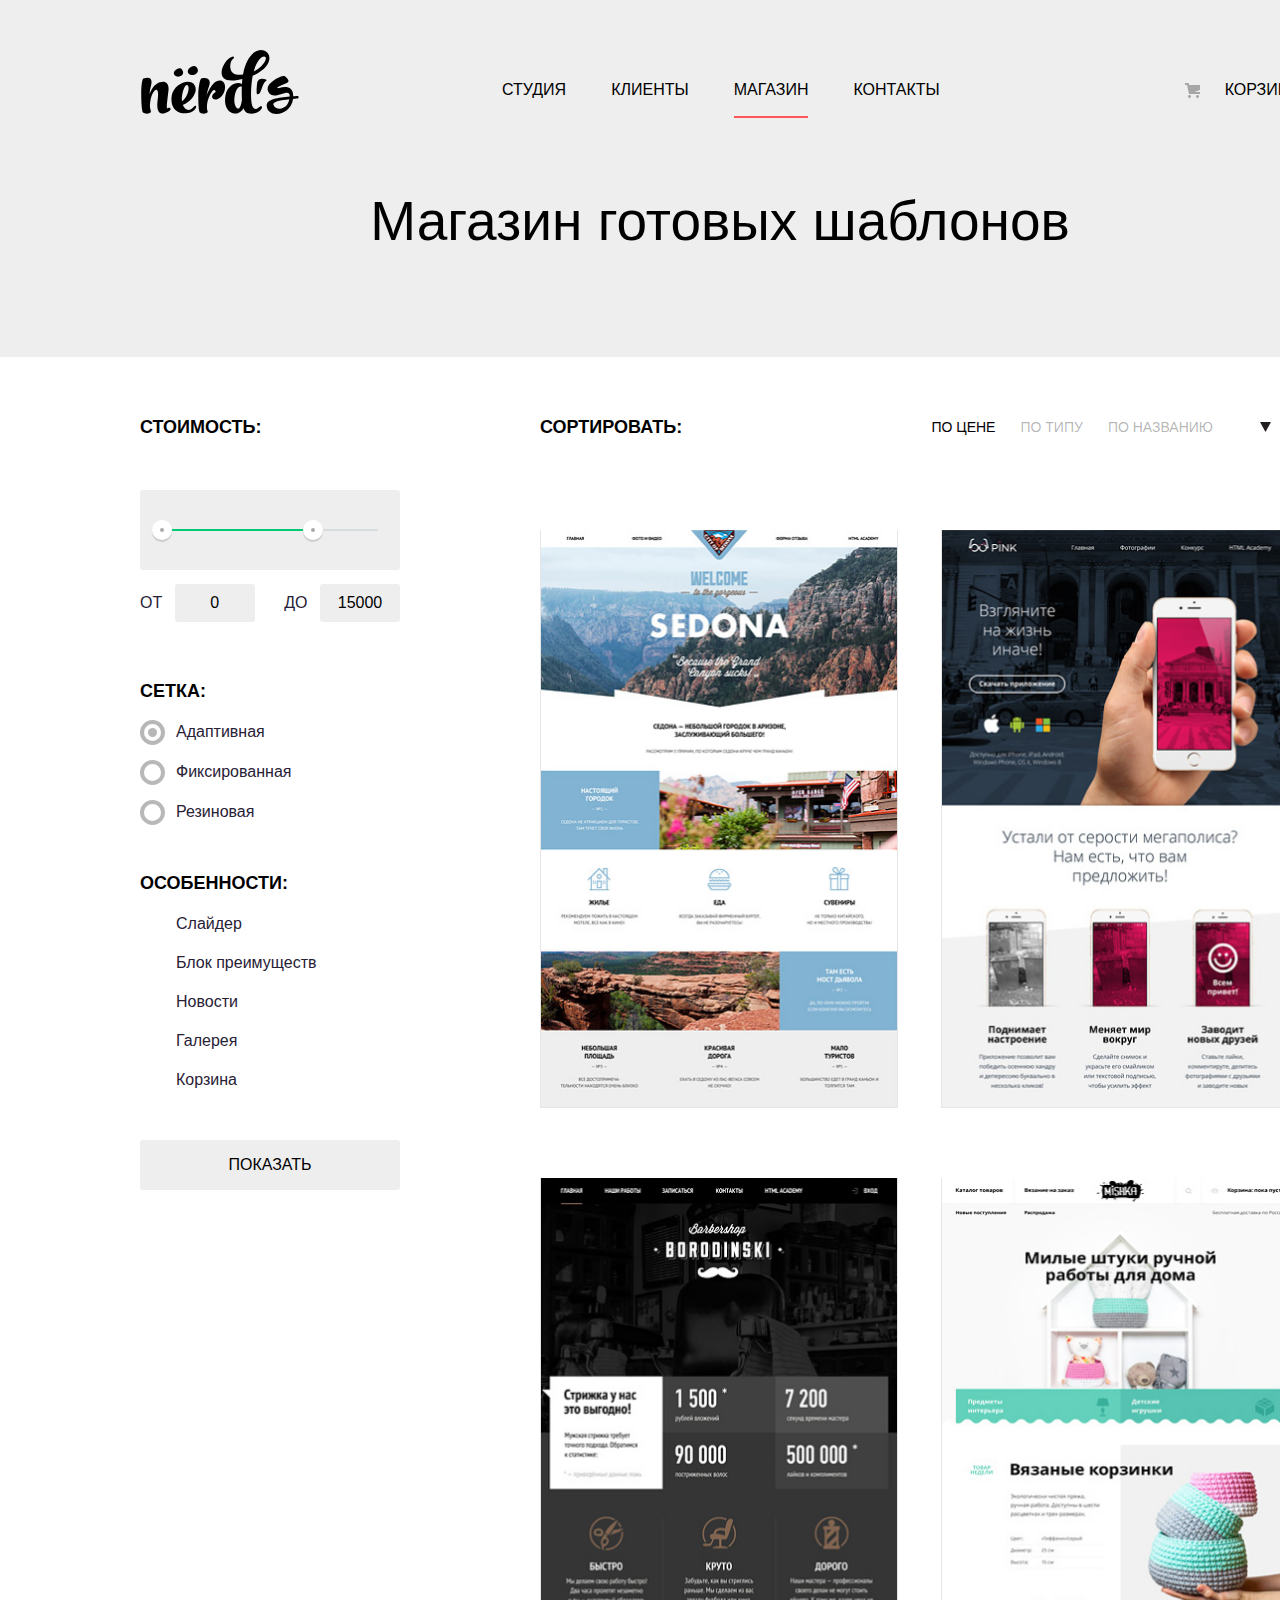
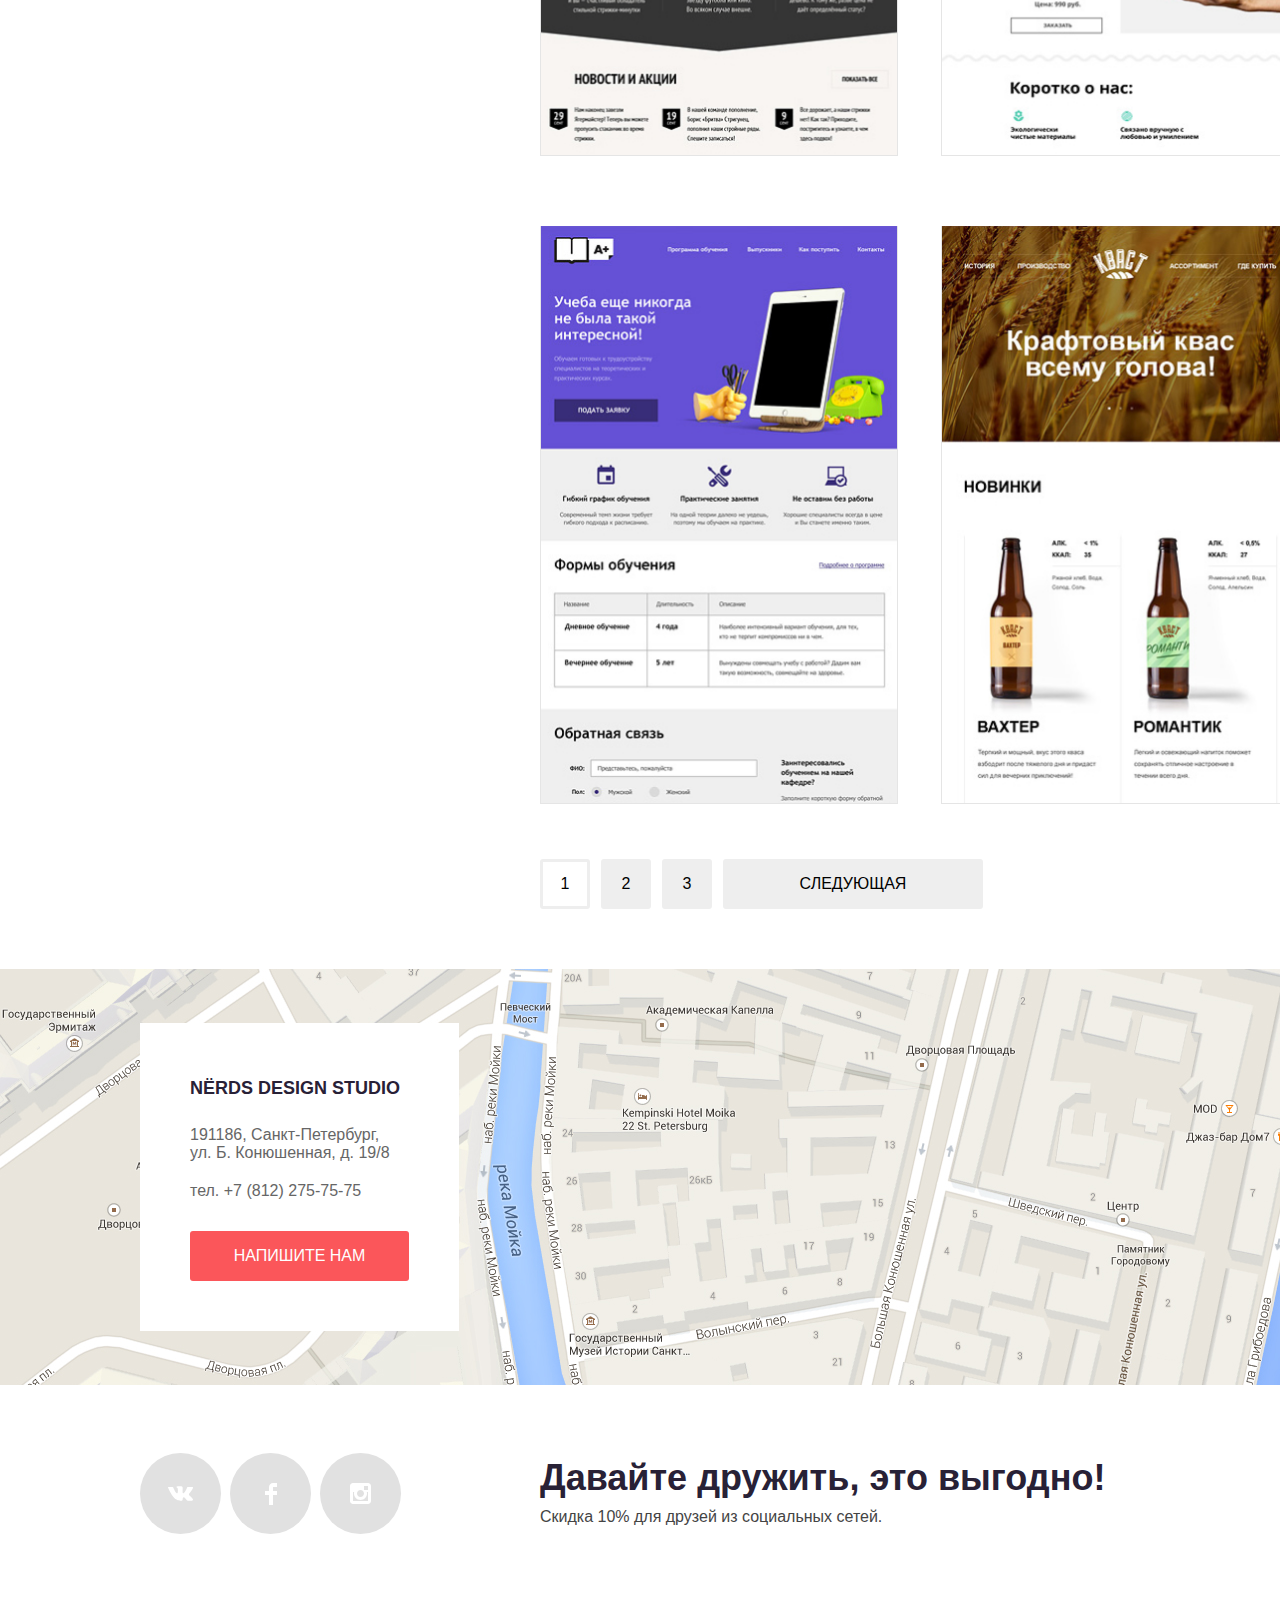
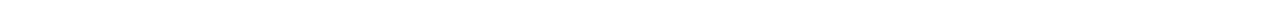
==== commit 6d1e1474: "Правки по защите" ====
--- a/catalog.html
+++ b/catalog.html
@@ -1,85 +1,82 @@
 <!DOCTYPE html>
-<html class="page" lang="ru">
-
-<head>
-  <meta charset="utf-8">
-  <title>HTML Academy: Нёрдс</title>
-  <link rel="icon" href="favicon.ico">
-  <link rel="icon" href="img/icon.svg" type="image/svg+xml">
-  <link rel="apple-touch-icon" href="img/icon.png">
-  <link rel="manifest" href="manifest.webmanifest">
-  <link rel="stylesheet" href="css/normalize.css">
-  <link rel="stylesheet" href="css/style.css">
-</head>
-
-<body class="page-body inner-page">
-
-  <header class="page-header">
-    <nav class="page-navigation container">
-      <a href="index.html" class="page-header-logo" title="Главная страница">
-        <img src="img/nerds-logo.svg" width="160" height="65" alt="Логотип студии Нёрдс">
-      </a>
-      <ul class="site-navigation">
-        <li class="site-navigation-item">
-          <a class="site-navigation-link" href="#">Студия</a>
-        </li>
-        <li class="site-navigation-item">
-          <a class="site-navigation-link" href="#">Клиенты</a>
-        </li>
-        <li class="site-navigation-item">
-          <a class="site-navigation-link site-navigation-link-current" href="catalog.html">Магазин</a>
-        </li>
-        <li class="site-navigation-item">
-          <a class="site-navigation-link" href="#">Контакты</a>
-        </li>
-        <li class="site-navigation-item">
-          <a class="site-navigation-link" href="#">
-            <img class="site-navigation-link-icon" src="img/cart.svg" width="15" height="15" alt="Значок корзины">Корзина
-          </a>
-        </li>
-      </ul>
-    </nav>
-  </header>
-
-  <main class="page-main">
-
-    <div class="catalog-header">
+<html class="page page_inner" lang="ru">
+  <head>
+    <meta charset="utf-8">
+    <title>HTML Academy: Нёрдс</title>
+    <link rel="icon" href="favicon.ico">
+    <link rel="icon" href="img/icon.svg" type="image/svg+xml">
+    <link rel="apple-touch-icon" href="img/icon.png">
+    <link rel="manifest" href="manifest.webmanifest">
+    <link rel="stylesheet" href="css/normalize.css">
+    <link rel="stylesheet" href="css/style.min.css">
+  </head>
+
+  <body class="page__body inner-page">
+
+    <header class="page-header page__header">
+      <nav class="page-header__navigation container">
+        <a class="link-wrapper page-header__logo" href="index.html" title="Главная страница">
+          <img class="page-header__logo-img" src="img/nerds-logo.svg" width="160" height="65" alt="Логотип студии Нёрдс">
+        </a>
+        <ul class="site-navigation-list">
+          <li class="site-navigation-list__item">
+            <a class="site-navigation-list__link" href="#">Студия</a>
+          </li>
+          <li class="site-navigation-list__item">
+            <a class="site-navigation-list__link" href="#">Клиенты</a>
+          </li>
+          <li class="site-navigation-list__item">
+            <a class="site-navigation-list__link site-navigation-list__link_current" href="catalog.html">Магазин</a>
+          </li>
+          <li class="site-navigation-list__item">
+            <a class="site-navigation-list__link" href="#">Контакты</a>
+          </li>
+          <li class="site-navigation-list__item">
+            <a class="site-navigation-list__link" href="#">
+              <img class="site-navigation-list__link-icon" src="img/cart.svg" width="15" height="15" alt="Значок корзины">Корзина
+            </a>
+          </li>
+        </ul>
+      </nav>
+    </header>
+
+  <main class="page-main page__main">
+
+    <div class="page-main__inner-page-header">
       <div class="container">
-        <h1 class="catalog-header-title">Магазин готовых шаблонов</h1>
+        <h1 class="page-main__inner-page-title">Магазин готовых шаблонов</h1>
       </div>
     </div>
 
-    <div class="container catalog-grid">
+    <div class="page-main__catalog-grid container">
 
       <section class="filters">
         <h2 class="visually-hidden">Фильтр товаров</h2>
-        <form class="form-filters" action="https://echo.htmlacademy.ru">
-          <fieldset class="fieldset-price">
-            <legend class="form-filters-title fieldset-price-title">Стоимость:</legend>
-            <div class="range-filter">
-              <div class="range-controls">
-                <div class="scale">
-                  <div class="bar"></div>
-                </div>
-                <div class="toggle toggle-min" tabindex="0"></div>
-                <div class="toggle toggle-max" tabindex="0"></div>
-              </div>
-
-              <div class="price-controls">
-                <label class="price-label min-price">От
-                  <input type="number" name="min-price" value="0">
+        <form class="filters__form" action="https://echo.htmlacademy.ru">
+          <fieldset class="fieldset fieldset_price">
+            <legend class="fieldset__title fieldset__title_price">Стоимость:</legend>
+            <div class="input-double-range">
+              <div class="input-double-range__slider">
+                <div class="input-double-range__track">
+                  <button class="input-double-range__button input-double-range__button_min" type="button"></button>
+                  <button class="input-double-range__button input-double-range__button_max" type="button"></button>
+                </div>
+              </div>
+              <div class="input-double-range__controls-wrapper">
+                <label class="input-double-range__label">От
+                  <input class="input-double-range__control" type="number" name="min-price" value="0" aria-label="Ползунок минимальная цена">
                 </label>
-                <label class="price-label max-price">До
-                  <input type="number" name="max-price" value="15000">
+                <label class="input-double-range__label">До
+                  <input class="input-double-range__control" type="number" name="max-price" value="15000" aria-label="Ползунок максимальная цена">
                 </label>
               </div>
             </div>
           </fieldset>
 
-          <fieldset class="fieldset fieldset-radio">
-            <legend class="form-filters-title fieldset-title">Сетка:</legend>
-            <ul class="fieldset-field-list">
-              <li class="fieldset-field-item">
+          <fieldset class="fieldset fieldset_grid">
+            <legend class="fieldset__title">Сетка:</legend>
+            <ul class="fieldset__list">
+              <li class="fieldset__item">
                 <div class="input-radio">
                   <input class="input-radio-control visually-hidden" type="radio" id="adaptive" name="grid" value="adaptive" checked>
                   <label class="input-radio-label-wrapper" for="adaptive">
@@ -88,7 +85,7 @@
                   </label>
                 </div>
               </li>
-              <li class="fieldset-field-item">
+              <li class="fieldset__item">
                 <div class="input-radio">
                   <input class="input-radio-control visually-hidden" type="radio" id="fixed" name="grid" value="fixed">
                   <label class="input-radio-label-wrapper" for="fixed">
@@ -97,7 +94,7 @@
                   </label>
                 </div>
               </li>
-              <li class="fieldset-field-item">
+              <li class="fieldset__item">
                 <div class="input-radio">
                   <input class="input-radio-control visually-hidden" type="radio" id="flex" name="grid" value="flex">
                   <label class="input-radio-label-wrapper" for="flex">
@@ -110,9 +107,9 @@
           </fieldset>
 
           <fieldset class="fieldset">
-            <legend class="form-filters-title fieldset-title">Особенности:</legend>
-            <ul class="fieldset-field-list">
-              <li class="fieldset-field-item">
+            <legend class="fieldset__title">Особенности:</legend>
+            <ul class="fieldset__list">
+              <li class="fieldset__item">
                 <div class="input-checkbox">
                   <input class="input-checkbox-control visually-hidden" type="checkbox" name="slider" id="filter-slider" checked>
                   <label class="input-checkbox-label-wrapper" for="filter-slider">
@@ -121,7 +118,7 @@
                   </label>
                 </div>
               </li>
-              <li class="fieldset-field-item">
+              <li class="fieldset__item">
                 <div class="input-checkbox">
                   <input class="input-checkbox-control visually-hidden" type="checkbox" name="advantages" id="filter-advantages">
                   <label class="input-checkbox-label-wrapper" for="filter-advantages">
@@ -130,7 +127,7 @@
                   </label>
                 </div>
               </li>
-              <li class="fieldset-field-item">
+              <li class="fieldset__item">
                 <div class="input-checkbox">
                   <input class="input-checkbox-control visually-hidden" type="checkbox" name="news" id="filter-news" checked>
                   <label class="input-checkbox-label-wrapper" for="filter-news">
@@ -139,7 +136,7 @@
                   </label>
                 </div>
               </li>
-              <li class="fieldset-field-item">
+              <li class="fieldset__item">
                 <div class="input-checkbox">
                   <input class="input-checkbox-control visually-hidden" type="checkbox" name="gallery" id="filter-gallery">
                   <label class="input-checkbox-label-wrapper" for="filter-gallery">
@@ -148,7 +145,7 @@
                   </label>
                 </div>
               </li>
-              <li class="fieldset-field-item">
+              <li class="fieldset__item">
                 <div class="input-checkbox">
                   <input class="input-checkbox-control visually-hidden" type="checkbox" name="cart" id="filter-cart">
                   <label class="input-checkbox-label-wrapper" for="filter-cart">
@@ -159,215 +156,233 @@
               </li>
             </ul>
           </fieldset>
-          <button class="button button-filters button-gray">Показать</button>
+          <button class="button button_gray button_filters" type="submit">Показать</button>
         </form>
       </section>
 
-      <div class="sort-wrapper">
+      <div class="page-main__catalog-grid-wrapper">
         <section class="sort">
           <h2 class="visually-hidden">Сортировка товаров</h2>
-          <p class="form-filters-title">Сортировать:</p>
-          <ul class="sort-list">
-            <li class="sort-list-item">
-              <a class="sort-list-link sort-list-link-current" href="?sort=price">По цене</a>
-            </li>
-            <li class="sort-list-item">
-              <a class="sort-list-link" href="?sort=type">По типу</a>
-            </li>
-            <li class="sort-list-item">
-              <a class="sort-list-link" href="?order=name">По названию</a>
+          <b class="sort__title">Сортировать:</b>
+          <ul class="sort__list sort__list_type">
+            <li class="sort__item">
+              <a class="sort__link sort__link_current" href="?sort=price">По цене</a>
+            </li>
+            <li class="sort__item">
+              <a class="sort__link" href="?sort=type">По типу</a>
+            </li>
+            <li class="sort__item">
+              <a class="sort__link" href="?order=name">По названию</a>
             </li>
           </ul>
-          <ul class="sort-list-direction">
-            <li class="sort-list-item">
-              <a class="sort-list-link" href="?order=desc">
-                <img class="sort-list-icon" src="/img/sort-icon.svg" width="11" height="10">
+          <ul class="sort__list sort__list_order">
+            <li class="sort__item">
+              <a class="sort__link sort__link_current" href="?order=desc">
+                <svg class="sort__link-icon" width="11" height="10" viewbox="0 0 11 10" fill="currentColor" xmlns="http://www.w3.org/2000/svg">
+                  <title>Значок треугольник</title>
+                  <path d="M5.5 10L0 0H11"/>
+                </svg>
               </a>
             </li>
-            <li class="sort-list-item">
-              <a class="sort-list-link" href="?order=asc">
-                <img class="sort-list-icon sort-list-icon-up" src="/img/sort-icon.svg" width="11" height="10">
+            <li class="sort__item">
+              <a class="sort__link" href="?order=asc">
+                <svg class="sort__link-icon flip-vertical" width="11" height="10" viewbox="0 0 11 10" fill="currentColor" xmlns="http://www.w3.org/2000/svg">
+                  <title>Значок треугольник</title>
+                  <path d="M5.5 10L0 0H11"/>
+                </svg>
               </a>
             </li>
           </ul>
         </section>
 
-        <section class="templates">
+        <section class="catalog">
           <h2 class="visually-hidden">Список шаблонов</h2>
-          <ul class="templates-list">
-            <li class="templates-list-item">
-              <div class="template">
-                <div class="template-background">
-                  <h3 class="template-title">
-                    <a class="template-link" href="#">Sedona</a>
-                  </h3>
-                  <p class="template-desc">Информационный сайт<br> для туристов</p>
-                  <button class="button button-template" type="button">9 900 ₽</button>
-                </div>
-                <div class="template-image">
-                  <img src="img/sedona.jpg" width="358" height="578" alt="Шаблон Седона">
-                </div>
-              </div>
-            </li>
-            <li class="templates-list-item">
-              <div class="template">
-                <div class="template-background">
-                  <h3 class="template-title">
-                    <a class="template-link" href="#">Pink</a>
-                  </h3>
-                  <p class="template-desc">Продуктовый лендинг<br> приложения для iOS и Android</p>
-                  <button class="button button-template" type="button">9 900 ₽</button>
-                </div>
-                <div class="template-image">
-                  <img src="img/pink.jpg" width="358" height="578" alt="Шаблон Pink">
-                </div>
-              </div>
-            </li>
-            <li class="templates-list-item">
-              <div class="template">
-                <div class="template-background">
-                  <h3 class="template-title">
-                    <a class="template-link" href="#">Barbershop</a>
-                  </h3>
-                  <p class="template-desc">Сайт салона красоты.<br> Для мужчин, да.</p>
-                  <button class="button button-template" type="button">9 900 ₽</button>
-                </div>
-                <div class="template-image">
-                  <img src="img/barbershop.jpg" width="358" height="578" alt="Шаблон Барбершоп Бородинский">
-                </div>
-              </div>
-            </li>
-            <li class="templates-list-item">
-              <div class="template">
-                <div class="template-background">
-                  <h3 class="template-title">
-                    <a class="template-link" href="#">Mishka</a>
-                  </h3>
-                  <p class="template-desc">Интернет-магазин<br> вязаных игрушек</p>
-                  <button class="button button-template" type="button">9 900 ₽</button>
-                </div>
-                <div class="template-image">
-                  <img src="img/mishka.jpg" width="358" height="578" alt="Шаблон Mishka">
-                </div>
-              </div>
-            </li>
-            <li class="templates-list-item">
-              <div class="template">
-                <div class="template-background">
-                  <h3 class="template-title">
-                    <a class="template-link" href="#">A plus</a>
-                  </h3>
-                  <p class="template-desc">Лендинг курсов повышения<br> квалификации</p>
-                  <button class="button button-template" type="button">9 900 ₽</button>
-                </div>
-                <div class="template-image">
-                  <img src="img/aplus.jpg" width="358" height="578" alt="Шаблон A Plus">
-                </div>
-              </div>
-            </li>
-            <li class="templates-list-item">
-              <div class="template">
-                <div class="template-background">
-                  <h3 class="template-title">
-                    <a class="template-link" href="#">Кваст</a>
-                  </h3>
-                  <p class="template-desc">Промо-сайт производителя<br> крафтового кваса</p>
-                  <button class="button button-template" type="button">9 900 ₽</button>
-                </div>
-                <div class="template-image">
-                  <img src="img/kvast.jpg" width="358" height="578" alt="Шаблон Кваст">
+          <ul class="catalog-list">
+            <li class="catalog-list-item">
+              <div class="template-card">
+                <div class="template-card__background">
+                  <h3 class="template-card__title">
+                    <a class="template-card__link" href="#">Sedona</a>
+                  </h3>
+                  <p class="template-card__desc">Информационный сайт<br> для туристов</p>
+                  <button class="button button_template" type="button">9 900 ₽</button>
+                </div>
+                <div class="template-card__img-wrapper">
+                  <img class="template-card__img" src="img/sedona.jpg" width="358" height="578" alt="Шаблон Седона">
+                </div>
+              </div>
+            </li>
+            <li class="catalog-list-item">
+              <div class="template-card">
+                <div class="template-card__background">
+                  <h3 class="template-card__title">
+                    <a class="template-card__link" href="#">Pink</a>
+                  </h3>
+                  <p class="template-card__desc">Продуктовый лендинг<br> приложения для iOS и Android</p>
+                  <button class="button button_template" type="button">9 900 ₽</button>
+                </div>
+                <div class="template-card__img-wrapper">
+                  <img class="template-card__img" src="img/pink.jpg" width="358" height="578" alt="Шаблон Pink">
+                </div>
+              </div>
+            </li>
+            <li class="catalog-list-item">
+              <div class="template-card">
+                <div class="template-card__background">
+                  <h3 class="template-card__title">
+                    <a class="template-card__link" href="#">Barbershop</a>
+                  </h3>
+                  <p class="template-card__desc">Сайт салона красоты.<br> Для мужчин, да.</p>
+                  <button class="button button_template" type="button">9 900 ₽</button>
+                </div>
+                <div class="template-card__img-wrapper">
+                  <img class="template-card__img" src="img/barbershop.jpg" width="358" height="578" alt="Шаблон Барбершоп Бородинский">
+                </div>
+              </div>
+            </li>
+            <li class="catalog-list-item">
+              <div class="template-card">
+                <div class="template-card__background">
+                  <h3 class="template-card__title">
+                    <a class="template-card__link" href="#">Mishka</a>
+                  </h3>
+                  <p class="template-card__desc">Интернет-магазин<br> вязаных игрушек</p>
+                  <button class="button button_template" type="button">9 900 ₽</button>
+                </div>
+                <div class="template-card__img-wrapper">
+                  <img class="template-card__img" src="img/mishka.jpg" width="358" height="578" alt="Шаблон Mishka">
+                </div>
+              </div>
+            </li>
+            <li class="catalog-list-item">
+              <div class="template-card">
+                <div class="template-card__background">
+                  <h3 class="template-card__title">
+                    <a class="template-card__link" href="#">A plus</a>
+                  </h3>
+                  <p class="template-card__desc">Лендинг курсов повышения<br> квалификации</p>
+                  <button class="button button_template" type="button">9 900 ₽</button>
+                </div>
+                <div class="template-card__img-wrapper">
+                  <img class="template-card__img" src="img/aplus.jpg" width="358" height="578" alt="Шаблон A Plus">
+                </div>
+              </div>
+            </li>
+            <li class="catalog-list-item">
+              <div class="template-card">
+                <div class="template-card__background">
+                  <h3 class="template-card__title">
+                    <a class="template-card__link" href="#">Кваст</a>
+                  </h3>
+                  <p class="template-card__desc">Промо-сайт производителя<br> крафтового кваса</p>
+                  <button class="button button_template" type="button">9 900 ₽</button>
+                </div>
+                <div class="template-card__img-wrapper">
+                  <img class="template-card__img" src="img/kvast.jpg" width="358" height="578" alt="Шаблон Кваст">
                 </div>
               </div>
             </li>
           </ul>
 
-          <div>
+          <nav>
+            <h2 class="visually-hidden">Навигация по страницам</h2>
             <ul class="pagination-list">
-              <li class="pagination-item">
-                <a class="button button-pagination button-gray button-pagination-active">
+              <li class="pagination__item">
+                <a class="button button_outlined button_gray button_pagination">
                   1
                 </a>
               </li>
-              <li class="pagination-item">
-                <a class="button button-gray button-pagination" href="?page=2">
+              <li class="pagination__item">
+                <a class="button button_gray button_pagination" href="?page=2">
                   2
                 </a>
               </li>
-              <li class="pagination-item">
-                <a class="button button-gray button-pagination" href="?page=3">
+              <li class="pagination__item">
+                <a class="button button_gray button_pagination" href="?page=3">
                   3
                 </a>
               </li>
-              <li class="pagination-item">
-                <a class="button button-gray button-pagination-next" href="?page=next">
+              <li class="pagination__item">
+                <a class="button button_gray button_pagination-next" href="?page=next">
                   Следующая
                 </a>
               </li>
             </ul>
-          </div>
+          </nav>
         </section>
       </div>
     </div>
   </main>
 
-  <footer class="page-footer">
-    <section class="contacts">
+  <footer class="page-footer page__footer">
+    <section class="contacts page-footer__contacts">
       <h2 class="visually-hidden">Наши контакты</h2>
-      <iframe src="https://www.google.com/maps/embed?pb=!1m18!1m12!1m3!1d1998.6036253003151!2d30.32085871621117!3d59.9387191690541!2m3!1f0!2f0!3f0!3m2!1i1024!2i768!4f13.1!3m3!1m2!1s0x4696310fca145cc1%3A0x42b32648d8238007!2z0JHQvtC70YzRiNCw0Y8g0JrQvtC90Y7RiNC10L3QvdCw0Y8g0YPQuy4sIDE5LzgsINCh0LDQvdC60YIt0J_QtdGC0LXRgNCx0YPRgNCzLCAxOTExODY!5e0!3m2!1sru!2sru!4v1614198072407!5m2!1sru!2sru" width="100%" height="416" style="border:0;" allowfullscreen="false" loading="lazy" title="Офис компании по адресу ул. Большая Конюшенная 19/8, Санкт-Петербург"></iframe>
-      <div class="contacts-inner container">
-        <img class="contacts-map-marker" src="img/map-marker.png" width="231" height="190" alt="Метка на карте">
-        <div class="contacts-popup">
-          <b class="contacts-popup-title">nёrds design studio</b>
-          <p class="contacts-popup-desc">191186, Санкт-Петербург,<br>
+      <iframe class="contacts__map" src="https://www.google.com/maps/embed?pb=!1m18!1m12!1m3!1d499.65543116648206!2d30.323051935369932!3d59.938418857941336!2m3!1f0!2f0!3f0!3m2!1i1024!2i768!4f13.1!3m3!1m2!1s0x469631fefe102551%3A0x19e070ca4ac35ecd!2sNerds!5e0!3m2!1sru!2sru!4v1614426610044!5m2!1sru!2sru" height="416" loading="lazy" title="Офис компании по адресу ул. Большая Конюшенная 19/8, Санкт-Петербург"></iframe>
+      <div class="contacts__inner container">
+        <div class="popup contacts__popup">
+          <b class="popup__title">nёrds design studio</b>
+          <div class="popup__content">
+            <p class="popup__text">191186, Санкт-Петербург,<br>
               ул. Б. Конюшенная, д. 19/8</p>
-          <p class="contacts-popup-tel">тел. +7 (812) 275-75-75</p>
-          <a class="button button-popup" href="#">Напишите нам</a>
+              <p class="popup__text">тел.<a class="popup__phone" href="tel:+78122757575"> +7 (812) 275-75-75</a></p>
+          </div>
+          <a class="button popup__button" href="contact.html">Напишите нам</a>
         </div>
       </div>
     </section>
-
-      <div class="footer-wrap container">
-        <ul class="social-list">
-          <li class="social-list-item">
+      <div class="page-footer__inner container">
+        <ul class="social-list page-footer__social-list">
+          <li class="social-list__item">
             <a class="button-round" href="#" title="Группа ВКонтакте">
-                <img class="button-icon" src="img/vk-icon.svg" width="26" height="15" alt="Логотип Вконтакте">
+                <img class="button-round__icon" src="img/vk-icon.svg" width="26" height="15" alt="Логотип Вконтакте">
             </a>
           </li>
-          <li class="social-list-item">
+          <li class="social-list__item">
             <a class="button-round" href="#" title="Группа Фейсбук">
-                <img class="button-icon" src="img/fb-icon.svg" width="12" height="22" alt="Логотип Фейсбук">
+                <img class="button-round__icon" src="img/fb-icon.svg" width="12" height="22" alt="Логотип Фейсбук">
             </a>
           </li>
-          <li class="social-list-item">
+          <li class="social-list__item">
             <a class="button-round" href="#" title="Инстаграм">
-                <img class=" button-icon" src="img/insta-icon.svg" width="21" height="21" alt="Логотип Инстаграм">
+                <img class=" button-round__icon" src="img/insta-icon.svg" width="21" height="21" alt="Логотип Инстаграм">
             </a>
           </li>
         </ul>
-        <div class="footer-tagline">
-          <p class="footer-tagline-title">Давайте дружить, это выгодно!</p>
-          <p class="footer-tagline-desc">Скидка 10% для друзей из социальных сетей.</p>
+        <div class="page-footer__cta">
+          <p class="page-footer__cta-title">Давайте дружить, это выгодно!</p>
+          <p class="page-footer__cta-desc">Скидка 10% для друзей из социальных сетей.</p>
         </div>
       </div>
   </footer>
 
-  <div class="modal display-none">
-    <h2 class="modal-title">Напишите нам</h2>
-    <form class="modal-form" action="https://echo.htmlacademy.ru" method="POST">
-      <label class="modal-form-label">Ваше имя:
-        <input class="input" type="text" name="fullname" placeholder="Имя Фамилия" autofocus>
-      </label>
-      <label class="modal-form-label">Ваш email:
-        <input class="input" type="email" name="email" placeholder="email@example.com">
-      </label>
-      <label class="modal-form-label">Текст письма:
-        <textarea class="textarea textarea-field" name="message" placeholder="В свободной форме"></textarea>
-      </label>
-      <button class="button button-modal">Отправить</button>
-    </form>
-    <button class="modal-close" aria-label="Закрыть окно" type="button"><span>X</span></button>
+  <div class="modal" data-name="write-us">
+    <h2 class="modal__title">Напишите нам</h2>
+    <div class="write-us-modal modal__content">
+      <form class="write-us-modal__form" action="https://echo.htmlacademy.ru" method="POST">
+        <div class="write-us-modal__form-field">
+          <label class="write-us-modal__form-label">Ваше имя:
+            <input class="input-text write-us-modal__name write-us-modal__form-control" type="text" name="fullname" placeholder="Имя Фамилия" required>
+          </label>
+        </div>
+        <div class="write-us-modal__form-field">
+          <label class="write-us-modal__form-label">Ваш email:
+            <input class="input-text write-us-modal__email write-us-modal__form-control" type="email" name="email" placeholder="email@example.com" required>
+          </label>
+        </div>
+        <div class="write-us-modal__form-field write-us-modal__form-field_message-text">
+          <label class="write-us-modal__form-label">Текст письма:
+            <textarea class="input-text input-text_message-text write-us-modal__form-control" name="message" placeholder="В свободной форме" required></textarea>
+          </label>
+        </div>
+        <button class="button button_write-us-modal-button write-us-modal__button" type="submit">Отправить</button>
+      </form>
+    </div>
+    <button class="modal__close-button button-wrapper button_modal-close-button" type="button" aria-label="Закрыть окно">
+      <img src="/img/close-cross.svg" width="21" height="21" alt="Значок закрыть">
+    </button>
   </div>
-  <script src="js/modal.js" type="module"></script>
+
+  <script src="js/script.min.js"></script>
 </body>
 
 </html>
--- a/css/style.min.css
+++ b/css/style.min.css
@@ -0,0 +1 @@
+@font-face{font-family:"Roboto";src:url(../fonts/roboto.woff2) format("woff2"),url(../fonts/roboto.woff) format(" woff");font-weight:400;font-style:normal}@font-face{font-family:"Roboto";src:url(../fonts/robotomedium.woff2) format("woff2"),url(../fonts/robotomedium.woff) format("woff");font-weight:500;font-style:normal}@font-face{font-family:"Roboto";src:url(../fonts/robotobold.woff2) format("woff2"),url(../fonts/robotobold.woff) format("woff");font-weight:700;font-style:normal}:root{--color-cornflower-blue-50:rgba(100,149,237,0.5);--color-silver-chalice:#a5a5a5;--color-silver-chalice-dark:#ababab;--color-silver-chalice-30:rgba(166,166,166,0.3);--color-thunder:#231f20;--color-black:#000;--color-gray:#eee;--color-white:#fff;--color-white-30:rgba(255,255,255,0.3);--color-black-10:rgba(0,0,0,0.1);--color-black-15:rgba(0,0,0,0.15);--color-black-25:rgba(0,0,0,0.25);--color-black-30:rgba(0,0,0,0.3);--color-black-40:rgba(0,0,0,0.4);--color-black-60:rgba(0,0,0,0.6);--color-steel-gray:#282136;--color-swamp-10:rgba(0,1,1,0.1);--color-gray-light:#a6a6a6;--color-mercury:#e1e1e1;--color-carnation:#fb565a;--color-cinnabar:#e74246;--color-valencia:#d7373b;--color-caribbean-green:#00ca74;--color-jade:#00bc6c;--color-jade-dark:#00aa62;--color-ronchi:#efc84a;--color-tulip-tree:#eab534;--color-fire-bush:#e5a722;--color-tundora:#444;--color-tundora-50:rgba(68,68,68,0.5);--color-tundora-dark:#4d4d4d;--color-dove-gray:#666;--color-iron:#d7dcdf;--color-iron-light:#d7dcde;--color-silver-sand:#b4b9bb;--color-alto-dark:#dfdfdf;--color-alto-light:#d5d5d5;--color-alto:#dbdbdb;--color-silver:#c1c1c1;--time-microinteraction:100ms}.about__title{display:block;margin:0 0 32px;color:var(--color-black);font-size:45px;line-height:45px;font-weight:500}@keyframes shake{0%,100%{transform:translateX(0)}10%,30%,50%,70%,90%{transform:translateX(-10px)}20%,40%,60%,80%{transform:translateX(10px)}}@keyframes bounce{0%{transform:translateY(-2000px)}70%{transform:translateY(30px)}90%{transform:translateY(-10px)}100%{transform:translateY(0)}}.button{display:inline-flex;align-items:center;justify-content:center;box-sizing:border-box;height:50px;padding:0 20px;vertical-align:baseline;transition:background-color var(--time-microinteraction),color var(--time-microinteraction);text-transform:uppercase;text-decoration:none;user-select:none;cursor:pointer;outline:0;color:var(--color-white);border:0;border-radius:3px;background-color:var(--color-carnation);font-weight:500;font-size:16px;line-height:18px}.button:hover,.button:focus-visible{background-color:var(--color-cinnabar)}.button:active{color:var(--color-white-30);background-color:var(--color-valencia);box-shadow:inset 0 3px 0 var(--color-swamp-10)}.button:focus-visible{box-shadow:0 0 0 4px var(--color-cornflower-blue-50)}button.button:not(:disabled){cursor:pointer}a.button:not([href]){cursor:auto}.button_gray{color:var(--color-black);background-color:var(--color-gray)}.button_gray:hover,.button_gray:focus-visible{background-color:var(--color-alto-dark)}.button_gray:active{color:var(--color-black-30);background-color:var(--color-gray)}.button_green{background-color:var(--color-caribbean-green)}.button_green:hover,.button_green:focus-visible{background-color:var(--color-jade)}.button_green:active{background-color:var(--color-jade-dark)}.button_yellow{background-color:var(--color-ronchi)}.button_yellow:hover,.button_yellow:focus-visible{background-color:var(--color-tulip-tree)}.button_yellow:active{background-color:var(--color-fire-bush)}.button_outlined{transition:border-color var(--time-microinteraction);border:3px solid var(--color-alto)}.button_outlined,.button_outlined:hover,.button_outlined:active{background-color:transparent}.button_outlined,.button_outlined:active{box-shadow:none}.button_outlined.button_gray{border-color:var(--color-gray)}.button_outlined.button_gray:hover,.button_outlined.button_gray:focus-visible{border-color:var(--color-alto-dark)}.button_outlined.button_gray:active{border-color:var(--color-gray)}.button_service-card{width:160px}.button_slider{width:240px}.button_template{width:200px}.button_pagination-next{width:260px}.button_filters{width:260px;margin-top:48px}.button_write-us-modal-button{width:259px}.button_pagination{width:50px}.button-round{--size:81px;display:inline-flex;align-items:center;justify-content:center;width:var(--size);height:var(--size);vertical-align:top;transition:background-color var(--time-microinteraction);user-select:none;outline:0;border-radius:100%;background-color:var(--color-mercury)}button.button-round:not(:disabled){cursor:pointer}a.button-round:not([href]){cursor:auto}.button-round:hover,.button-round:focus-visible{background-color:var(--color-cinnabar)}.button-round:active{background-color:var(--color-valencia);box-shadow:inset 0 3px 0 var(--color-swamp-10)}.button-round:active .button-round__icon{opacity:.3;background-color:var(--color-valencia);box-shadow:inset 0 3px 0 var(--color-swamp-10)}.button-round:focus-visible{box-shadow:0 0 0 4px var(--color-cornflower-blue-50)}.button-round__icon{transition:opacity var(--time-microinteraction);pointer-events:none}.button-switch{--size:18px;position:relative;width:var(--size);height:var(--size);padding:0;cursor:pointer;user-select:none;outline:0;border:0;border-radius:50%;background-color:var(--color-white)}.button-switch:focus-visible{box-shadow:0 0 0 4px var(--color-cornflower-blue-50)}.button-switch::before{--size:8px;position:absolute;right:5px;bottom:5px;box-sizing:border-box;width:var(--size);height:var(--size);visibility:hidden;content:"";transition:opacity var(--time-microinteraction),border-color var(--time-microinteraction);border:2px solid var(--color-silver);border-radius:50%}.button-switch_current::before{visibility:visible}.button-switch:hover::before,.button-switch:focus-visible::before{border-color:var(--color-tundora-dark)}.button-switch:active::before{opacity:.5}.button-wrapper{display:inline-flex;padding:0;vertical-align:top;outline:0;border:0;background-color:transparent}.button-wrapper:not(:disabled),.button-wrapper[href]{cursor:pointer}.button-wrapper:focus-visible{box-shadow:0 0 0 4px var(--color-cornflower-blue-50)}.button-wrapper>*{pointer-events:none}.button_modal-close-button:hover,.button_modal-close-button:focus-visible{opacity:1}.button_modal-close-button:active{opacity:.1}.catalog-list{display:grid;grid-template-columns:1fr 1fr;column-gap:42px;row-gap:30px;margin:0 0 55px;padding:0;list-style:none}.catalog-list-item:hover,.catalog-list-item:focus{box-shadow:0 6px 15px var(--color-black-25);border-color:transparent}.contacts{position:relative;height:416px;background-color:var(--color-gray);background-image:url(/img/map.png);background-repeat:no-repeat;background-position:center}.contacts__inner{position:absolute;top:0;right:0;bottom:0;left:0;pointer-events:none}.contacts__map-marker{position:absolute;bottom:142px;right:245px;pointer-events:auto}.contacts__map{width:100%;height:416px;object-fit:cover;border:0}.contacts__popup{position:absolute;bottom:54px;left:0;pointer-events:auto}.fieldset{margin:0;padding:0;border:0}.fieldset_price{margin:0 0 54px;padding:0;border:0}.fieldset_grid{margin:0 0 43px}.fieldset__title{margin:0 0 14px;padding:0;text-transform:uppercase;color:var(--color-black);font-size:18px;line-height:30px;font-weight:700}.fieldset__list{display:flex;flex-direction:column;row-gap:15px;margin:0;padding:0;list-style:none}.fieldset__title_price{margin:0 0 48px}.input-checkbox{display:flex;align-items:flex-start}.input-checkbox-control:disabled+.input-checkbox-label-wrapper{opacity:.1}.input-checkbox-control:disabled+.input-checkbox-label-wrapper .input-checkbox-button{opacity:1}.input-checkbox-control:focus-visible+.input-checkbox-label-wrapper .input-checkbox-button{opacity:1;box-shadow:0 0 0 4px var(--color-cornflower-blue-50)}.input-checkbox-control:checked+.input-checkbox-label-wrapper .input-checkbox-button{background-image:url(../img/checkbox-on.svg);background-repeat:no-repeat}.input-checkbox-label-wrapper{display:flex;align-items:flex-start;column-gap:11px;cursor:pointer;transition:opacity 100ms}.input-checkbox-label-wrapper:hover .input-checkbox-button{opacity:1}.input-checkbox-button{display:flex;align-items:center;justify-content:center;box-sizing:border-box;width:25px;height:23px;opacity:.4;outline:0;background-image:url(../img/checkbox-off.svg);background-repeat:no-repeat}.input-double-range__slider{display:flex;align-items:center;height:80px;margin-bottom:14px;padding:0 22px;border-radius:3px;background-color:var(--color-gray)}.input-double-range__track{position:relative;width:100%;height:2px;background-color:var(--color-iron);background-image:linear-gradient(to left,transparent 30%,var(--color-caribbean-green) 30%,var(--color-caribbean-green) 100%,transparent 100%)}.input-double-range__button{--size:20px;position:absolute;top:50%;width:var(--size);height:var(--size);padding:0;cursor:pointer;transform:translate(-50%,-50%);transition:background-color var(--time-microinteraction);outline:0;border:8px solid var(--color-white);background-color:var(--color-silver-chalice-dark);border-radius:50%;box-shadow:0 2px 1px var(--color-black-15)}.input-double-range__button:hover,.input-double-range__button:focus-visible{background-color:var(--color-tundora-dark)}.input-double-range__button:focus-visible{box-shadow:0 0 0 4px var(--color-cornflower-blue-50)}.input-double-range__button_min{left:0}.input-double-range__button_max{left:70%}.input-double-range__control{box-sizing:border-box;width:80px;height:38px;margin-left:8px;outline:0;text-align:center;border:0;border-radius:3px;background-color:var(--color-gray)}.input-double-range__control:focus-visible{box-shadow:0 0 0 4px var(--color-cornflower-blue-50)}input[type="number"]::-webkit-outer-spin-button,input[type="number"]::-webkit-inner-spin-button{-webkit-appearance:none}input[type='number'],input[type="number"]:hover,input[type="number"]:focus{appearance:none;-moz-appearance:textfield}.input-double-range__controls-wrapper{display:flex;justify-content:space-between}.input-double-range__label{line-height:22px;text-transform:uppercase}.radio-controls .form-filters-title{margin-bottom:13px}.input-radio{display:flex;align-items:flex-start}.input-radio-control:disabled+.input-radio-label-wrapper{opacity:.1}.input-radio-control:disabled+.input-radio-label-wrapper .input-radio-button{opacity:1}.input-radio-control:focus-visible+.input-radio-label-wrapper .input-radio-button{opacity:1;box-shadow:0 0 0 4px var(--color-cornflower-blue-50)}.input-radio-control:checked+.input-radio-label-wrapper .input-radio-button::before{visibility:visible}.input-radio-label-wrapper{display:flex;align-items:flex-start;column-gap:11px;cursor:pointer;transition:opacity 100ms}.input-radio-label-wrapper:hover .input-radio-button{opacity:1}.input-radio-button{--size:25px;display:flex;align-items:center;justify-content:center;box-sizing:border-box;width:var(--size);height:var(--size);opacity:.4;outline:0;border:4px solid var(--color-tundora-dark);border-radius:50%}.input-radio-button::before{--size:9px;display:block;visibility:hidden;width:var(--size);height:var(--size);content:"";border-radius:50%;background-color:var(--color-tundora-dark)}.input-text{box-sizing:border-box;height:50px;padding:16px;resize:none;border:2px solid var(--color-iron-light);border-radius:3px;line-height:18px}.input-text:hover{border-color:var(--color-silver-sand)}.input-text:focus{border-color:var(--color-black)}.input-text:focus-visible{box-shadow:0 0 0 4px var(--color-cornflower-blue-50)}.input-text::placeholder{color:var(--color-tundora-50)}.input-text:focus::placeholder{color:var(--color-tundora)}.textarea::placeholder{color:var(--color-tundora-50)}.textarea:focus::placeholder{color:var(--color-tundora)}.input-text:not(:placeholder-shown):invalid{color:var(--color-cinnabar);border-color:var(--color-cinnabar)}.input-text_message-text{height:118px}.link-wrapper{display:inline-flex;text-decoration:inherit;vertical-align:top;color:inherit;font:inherit}.modal{position:fixed;top:0;right:0;bottom:0;left:0;z-index:25;display:none;box-sizing:border-box;width:960px;height:590px;margin:auto;padding:63px 90px 82px 100px;background-color:var(--color-white);box-shadow:0 20px 40px var(--color-black-40)}.modal_visible{display:block;animation:bounce .6s}.modal_error{animation:bounce .6s,shake .6s}.modal__close-button{position:absolute;top:78px;right:90px;display:block;cursor:pointer;opacity:.3}.modal__title{margin:0 0 37px;color:var(--color-black);font-size:45px;line-height:53px;font-weight:700}.page{height:100%;color:var(--color-steel-gray);font-family:"Roboto","Arial",sans-serif;font-size:16px;line-height:24px;font-weight:400}.page_modal-visible{overflow:hidden}.page__body{overflow-x:hidden;min-width:1440px;min-height:100%;margin:0;display:grid;grid-template-rows:min-content 1fr min-content;align-content:start}.page-header{display:flex;height:114px;background-color:var(--color-gray)}.page-header__navigation{display:flex;align-items:flex-end;width:1160px;line-height:30px;font-weight:500}.page-header__logo{margin-right:202px;outline:0}.page-header__logo:hover,.page-header__logo:focus-visible{opacity:.7}.page-header__logo[href]:active{opacity:.3}.page-header__logo:focus-visible{box-shadow:0 0 0 4px var(--color-cornflower-blue-50)}.page-header__logo-img{display:inline-flex;vertical-align:top}.page-main_index{padding-bottom:80px}.page-main__slider{margin-bottom:80px}.page-main__about-and-results{display:grid;grid-template-columns:660px 360px;gap:140px;margin-bottom:73px}.page-main__about{margin-top:34px}.page-main__inner-page-header{background-color:var(--color-gray)}.page-main__inner-page-title{margin:0 0 25px;padding-top:80px;padding-bottom:108px;text-align:center;color:var(--color-black);font-size:55px;line-height:55px;font-weight:500}.pagination-list{display:flex;flex-wrap:wrap;column-gap:11px;margin:0;padding:0;list-style:none}.pagination-list{display:flex;flex-wrap:wrap;column-gap:11px;margin:0;padding:0;list-style:none}.popup{display:flex;flex-direction:column;box-sizing:border-box;width:319px;height:308px;padding:50px;background-color:var(--color-white)}.popup__title{display:block;margin-bottom:23px;text-transform:uppercase;color:var(--color-steel-gray);font-size:18px;line-height:30px;font-weight:700}.popup__content{display:flex;flex-direction:column;align-items:flex-start;row-gap:20px}.popup__text{margin:0;color:var(--color-dove-gray);line-height:18px}.popup__phone{text-decoration:none;color:var(--color-dove-gray);line-height:18px}.popup__button{margin-top:auto}.results{display:flex;flex-direction:column}.results__list{display:grid;grid-template-columns:1fr 1fr 1fr;margin:0;padding:0;list-style:none}.results__img{display:block;margin-bottom:37px}.results__title{align-self:center;margin:0 0 31px;text-transform:uppercase}.result__item{color:var(--color-black);font-size:45px;line-height:64px;font-weight:700}.result__item-percent{font-size:26px;line-height:40px;font-weight:700}.result__item-desc{margin:10px 0 0;color:var(--color-steel-gray);font-size:16px;line-height:18px;font-weight:400}.service-card{margin:0 0 80px}.service-card__img{display:block;margin-bottom:25px}.service-card__title{margin:0 0 16px;padding:0;text-transform:uppercase;color:var(--color-black);font-size:24px;line-height:30px;font-weight:700}.service-card__button{margin-top:16px}.services{margin:0 0 40px}.services::after{content:"";display:block;background-color:var(--color-gray);width:1160px;height:2px}.services__list{display:flex;flex-wrap:wrap;justify-content:space-between;width:1100px;margin:0;padding:0;list-style:none}.showcase-list{--border:2px solid var(--color-gray);display:flex;flex-wrap:wrap;align-items:center;margin:0;padding:0;list-style:none;border-top:var(--border);border-bottom:var(--border)}.showcase__item{position:relative}.showcase__item::after{position:absolute;top:50%;width:2px;height:50px;content:"";transform:translateY(-50%);background-color:var(--color-gray)}.showcase__item:nth-child(4n)::after{content:none}.showcase__link{display:inline-flex;box-sizing:border-box;height:180px;vertical-align:top;opacity:.2;outline:0}.showcase__link:hover,.showcase__link:focus-visible{opacity:1}.showcase__link:active{opacity:.1}.showcase__link:focus-visible{box-shadow:0 0 0 4px var(--color-cornflower-blue-50)}.showcase__link_html-academy{width:279px;padding:63px 0 0 32px}.showcase__link_barbershop{width:298px;padding:46px 0 0 45px}.showcase__link_pink{width:298px;padding:65px 0 0 58px}.showcase__link_mishka{width:277px;padding:52px 0 0 63px}.site-navigation-list{display:flex;flex-wrap:wrap;align-items:flex-end;flex-grow:1;column-gap:45px;margin:0;padding:0 0 9px;list-style:none}.site-navigation-list .site-navigation-list__item:last-child{margin-left:auto}.site-navigation-list__link{display:inline-flex;align-items:center;column-gap:25px;vertical-align:top;text-decoration:none;text-transform:uppercase;outline:0;color:var(--color-black);font-size:16px;line-height:30px;font-weight:500}.site-navigation-list__link:hover,.site-navigation-list__link:focus-visible{color:var(--color-carnation)}.site-navigation-list__link:active{color:var(--color-black-30)}.site-navigation-list__link:focus-visible{outline:var(--color-cornflower-blue-50) 4px solid;outline-offset:3px}.site-navigation-list__link_current{position:relative}.site-navigation-list__link_current::after{position:absolute;bottom:-13px;width:100%;content:"";border-bottom:2px solid var(--color-carnation)}.slider{min-height:431px;background-color:var(--color-gray)}.slider__inner{position:relative}.slider__list{margin:0;padding:0;list-style:none}.slider__item{position:relative;overflow:hidden;display:none;box-sizing:border-box;min-height:431px;padding:78px 0}.slider__item_visible{display:block}.slider__item-img{position:absolute;top:0;right:3px}.slider__item-inner{position:relative;z-index:1;max-width:536px}.slider__item-title{margin:0 0 25px;color:var(--color-black);font-size:55px;line-height:55px;font-weight:500}.slider__item-desc{margin:0}.slider__item-button{margin-top:38px}.slider__controls{position:absolute;bottom:96px;left:50%;z-index:20;display:flex;column-gap:17px;transform:translateX(-50%)}.social-list{display:flex;column-gap:9px;margin:0;padding:0;list-style:none}.sort{display:flex;flex-direction:row;align-items:center;margin-bottom:48px}.sort__title{margin:0;padding:0;text-transform:uppercase;color:var(--color-black);font-size:18px;line-height:30px;font-weight:700}.sort__list{display:flex;flex-wrap:wrap;margin:0;padding:0;list-style:none}.sort__list_type{column-gap:25px;margin-left:auto;margin-right:47px}.sort__list_order{column-gap:18px}.sort__list_order .sort__link{color:var(--color-silver-chalice-30)}.sort__list_order .sort__link:hover,.sort__list_order .sort__link:focus-visible{color:var(--color-silver-chalice)}.sort__list_order .sort__link:active,.sort__list_order .sort__link_current{color:var(--color-thunder)}.sort__link{outline:0;text-decoration:none;text-transform:uppercase;color:var(--color-black-30);font-size:14px;line-height:18px}.sort__link:hover,.sort__link:focus-visible{color:var(--color-black-60)}.sort__link:active,.sort__link_current{color:var(--color-black)}.sort__link:focus-visible{outline:var(--color-cornflower-blue-50) 4px solid;outline-offset:3px}.template{position:relative;display:flex;overflow:hidden;align-items:center;flex-direction:column;box-sizing:border-box;width:358px;height:618px}.template::before{display:block;content:"";width:360px;height:40px;transition:opacity 500ms;opacity:.12;background-image:url(../img/template-header.svg);background-repeat:no-repeat;background-position:0 0}.template:hover::before{opacity:1}.template-title{margin:26px 0 12px;padding:0}.template-image{width:358px;height:578px}.template-link{text-decoration:none}.template-background{position:absolute;bottom:0;left:0;display:flex;align-items:center;flex-direction:column;flex-wrap:wrap;width:360px;min-height:231px;text-align:center;background-color:var(--color-gray)}.template-background{opacity:0}.template:hover .template-background,.template-background:focus-within{opacity:1}.template-desc{margin-bottom:32px;color:var(--color-dove-gray);line-height:18px}.template-link{text-transform:uppercase;color:var(--color-black);font-size:18px;line-height:30px;font-weight:700}.template-link:hover{color:var(--color-carnation)}.template-link:focus{color:var(--color-black-30)}.template-card{position:relative;display:flex;overflow:hidden;align-items:center;flex-direction:column;box-sizing:border-box;width:358px;height:618px}.template-card::before{display:block;content:"";width:360px;height:40px;transition:opacity 500ms;opacity:.12;background-image:url(../img/template-header.svg);background-repeat:no-repeat;background-position:0 0}.template-card:hover::before,.template-card:focus-within::before{opacity:1}.template-card__title{margin:26px 0 12px;padding:0}.template-card__img-wrapper{width:358px;height:578px}.template-card__img{border:1px solid var(--color-black-10);border-top-width:0;box-sizing:border-box}.template-card__link{text-decoration:none}.template-card__background{position:absolute;bottom:0;left:0;display:flex;align-items:center;flex-direction:column;flex-wrap:wrap;width:360px;min-height:231px;text-align:center;transform:translateY(100%);transition:transform var(--time-microinteraction);opacity:0;background-color:var(--color-gray)}.template-card:hover .template-card__background,.template-card:focus-within .template-card__background{transform:translateY(0%);opacity:1}.template-card:focus-within .template-card__background{transition:none}.template-card__desc{margin-bottom:32px;color:var(--color-dove-gray);line-height:18px}.template-card__link{text-transform:uppercase;color:var(--color-black);outline:0;font-size:18px;line-height:30px;font-weight:700}.template-card__link:hover,.template-card__link:focus-visible{color:var(--color-carnation)}.template-card__link:focus-visible{outline:var(--color-cornflower-blue-50) 4px solid;outline-offset:3px}.template-card__link:active{color:var(--color-black-30)}.visually-hidden{overflow:hidden;width:1px;height:1px;position:absolute;clip:rect(0 0 0 0);clip-path:inset(50%);white-space:nowrap}.container{width:1160px;margin:0 auto}.cms-content ul{display:flex;flex-direction:column;row-gap:24px;padding:0;margin:0;list-style:none}.cms-content li{position:relative;padding-left:32px}.cms-content li::before{position:absolute;left:0;top:50%;height:2px;width:25px;content:"";transform:translateY(-50%);background-color:var(--color-carnation)}.cms-content h4{text-transform:uppercase}.cms-content .margin-bottom-40px{margin-bottom:40px}.flip-vertical{transform:rotate(180deg)}.write-us-modal__form{display:flex;flex-wrap:wrap;column-gap:40px}.write-us-modal__form-label{display:flex;flex-direction:column;color:var(--color-black);line-height:18px;font-weight:700}.write-us-modal__form-field{width:360px}.write-us-modal__form-field_message-text{width:760px;margin-top:34px}.write-us-modal__form-control{margin-top:9px}.write-us-modal__button{margin-top:48px}.textarea-field{width:760px}.page-footer__inner{display:flex;align-items:center;padding:68px 0}.page-footer__social-list{margin-right:139px}.page-footer__cta-title{margin:0 0 10px;color:var(--color-steel-gray);font-size:36px;line-height:36px;font-weight:700}.page-footer__cta-desc{margin:0;color:var(--color-tundora);font-size:16px;line-height:22px;font-weight:400}.page-main__catalog-grid{display:grid;grid-template-columns:260px 1fr;column-gap:140px;align-content:start;width:1160px;margin:55px auto 60px}
